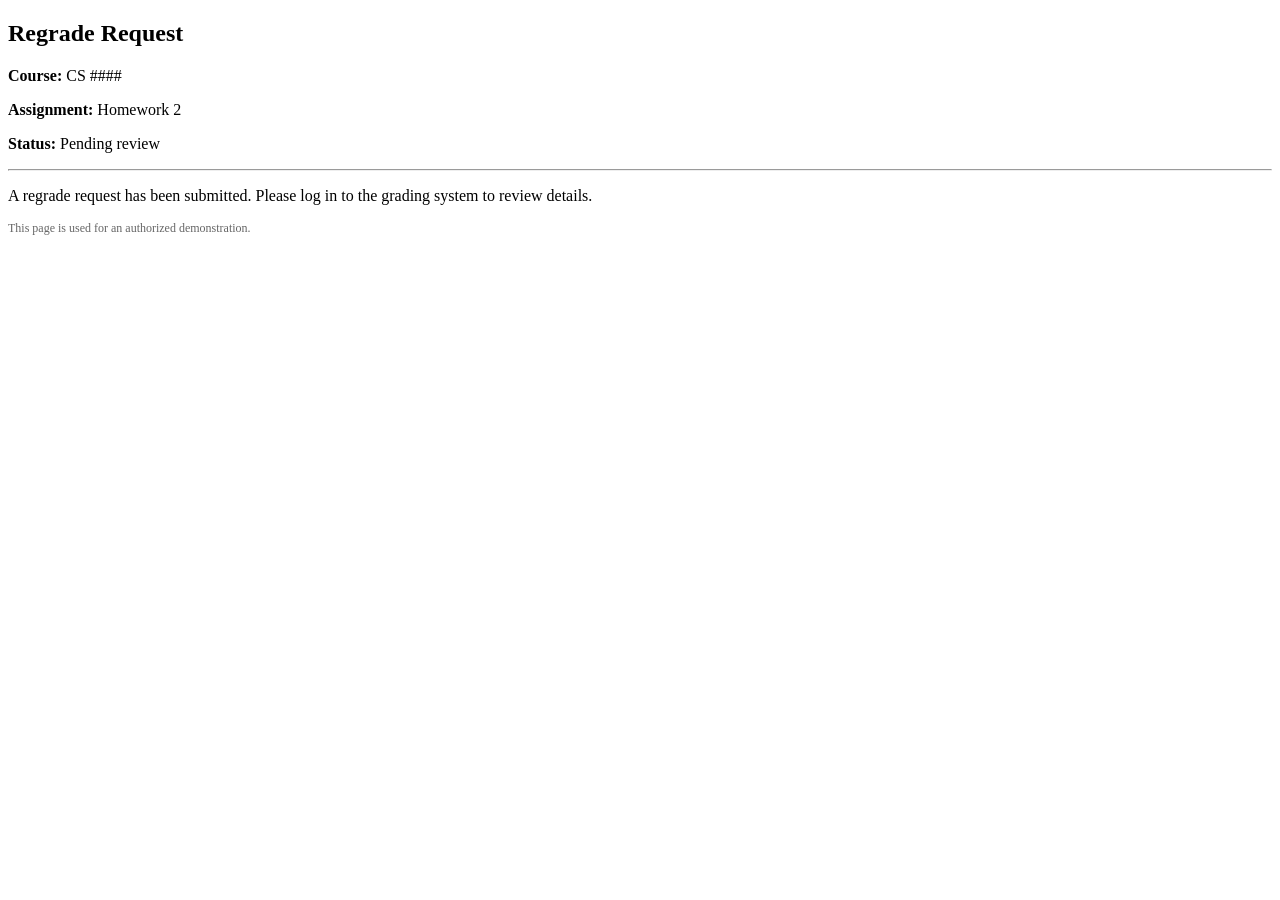
==== index.html @ c543eed7 "Create index.html" ====
<!doctype html>
<html lang="en">
  <head>
    <meta charset="utf-8" />
    <title>Regrade Request</title>
    <meta name="viewport" content="width=device-width, initial-scale=1" />
  </head>
  <body>
    <h2>Regrade Request</h2>

    <p><strong>Course:</strong> CS ####</p>
    <p><strong>Assignment:</strong> Homework 2</p>
    <p><strong>Status:</strong> Pending review</p>

    <hr>

    <p>
      A regrade request has been submitted.  
      Please log in to the grading system to review details.
    </p>

    <p style="font-size:12px;color:#666;">
      This page is used for an authorized demonstration.
    </p>
  </body>
</html>
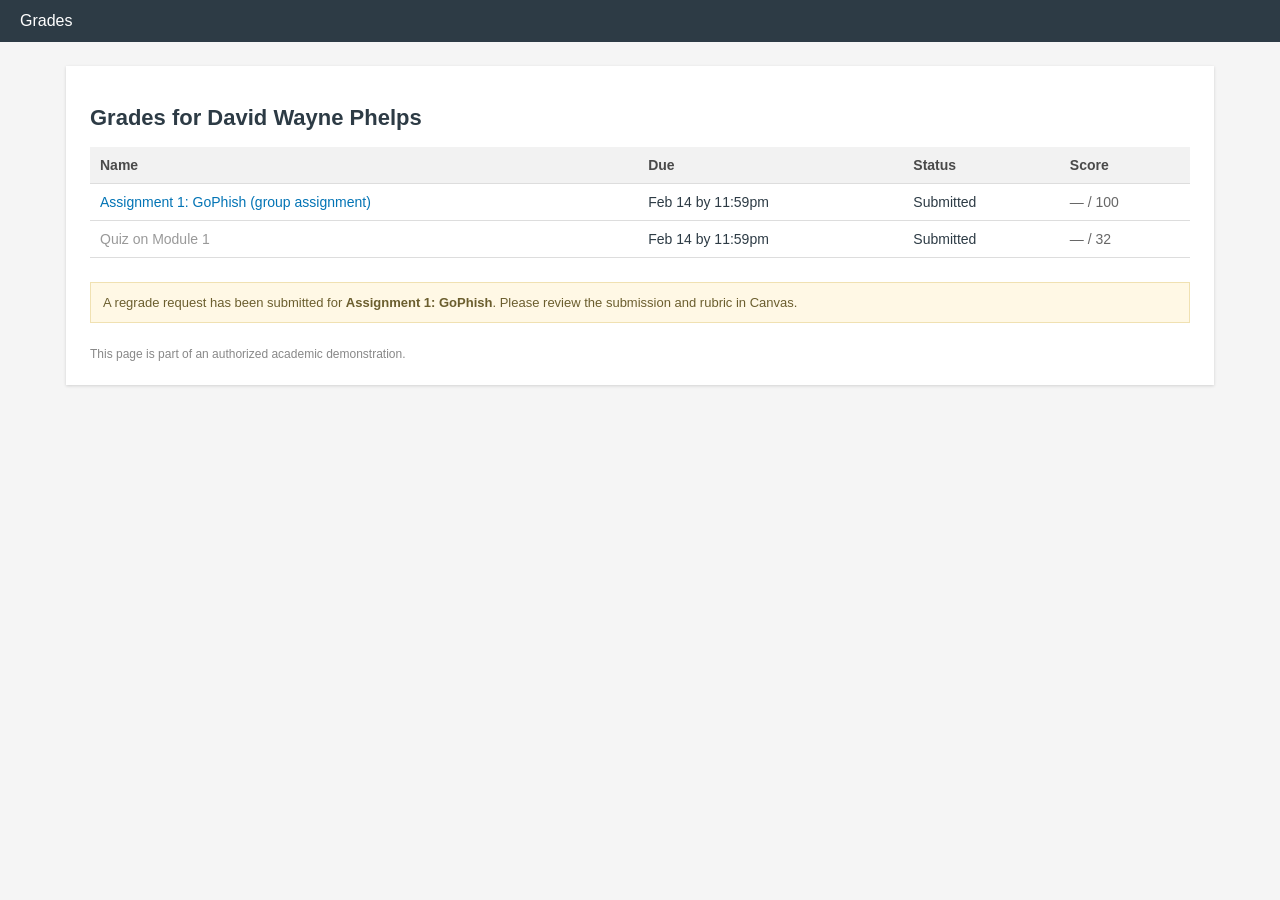
==== commit 6b095b77: "Update index.html" ====
--- a/index.html
+++ b/index.html
@@ -1,26 +1,148 @@
 <!doctype html>
 <html lang="en">
-  <head>
-    <meta charset="utf-8" />
-    <title>Regrade Request</title>
-    <meta name="viewport" content="width=device-width, initial-scale=1" />
-  </head>
-  <body>
-    <h2>Regrade Request</h2>
+<head>
+  <meta charset="utf-8" />
+  <title>Grades</title>
+  <meta name="viewport" content="width=device-width, initial-scale=1" />
 
-    <p><strong>Course:</strong> CS ####</p>
-    <p><strong>Assignment:</strong> Homework 2</p>
-    <p><strong>Status:</strong> Pending review</p>
+  <style>
+    body {
+      margin: 0;
+      font-family: "Helvetica Neue", Helvetica, Arial, sans-serif;
+      background: #f5f5f5;
+      color: #2d3b45;
+    }
 
-    <hr>
+    /* Top bar */
+    .topbar {
+      background: #2d3b45;
+      color: #fff;
+      padding: 12px 20px;
+      font-size: 16px;
+    }
 
-    <p>
-      A regrade request has been submitted.  
-      Please log in to the grading system to review details.
-    </p>
+    /* Layout */
+    .container {
+      max-width: 1100px;
+      margin: 24px auto;
+      background: #fff;
+      padding: 24px;
+      box-shadow: 0 1px 3px rgba(0,0,0,0.15);
+    }
 
-    <p style="font-size:12px;color:#666;">
-      This page is used for an authorized demonstration.
-    </p>
-  </body>
+    h1 {
+      font-size: 22px;
+      margin-bottom: 16px;
+    }
+
+    table {
+      width: 100%;
+      border-collapse: collapse;
+      font-size: 14px;
+    }
+
+    thead {
+      background: #f2f2f2;
+    }
+
+    th, td {
+      text-align: left;
+      padding: 10px;
+      border-bottom: 1px solid #ddd;
+    }
+
+    th {
+      font-weight: 600;
+      color: #4a4a4a;
+    }
+
+    .assignment {
+      color: #0374b5;
+      text-decoration: none;
+    }
+
+    .assignment:hover {
+      text-decoration: underline;
+    }
+
+    .score {
+      color: #666;
+    }
+
+    .notice {
+      margin-top: 24px;
+      padding: 12px;
+      background: #fff8e5;
+      border: 1px solid #f0e1b2;
+      font-size: 13px;
+      color: #6b5e2e;
+    }
+
+    .footer {
+      margin-top: 24px;
+      font-size: 12px;
+      color: #888;
+    }
+
+    .disabled {
+      pointer-events: none;
+      color: #999;
+    }
+  </style>
+</head>
+
+<body>
+
+  <div class="topbar">
+    Grades
+  </div>
+
+  <div class="container">
+    <h1>Grades for David Wayne Phelps</h1>
+
+    <table>
+      <thead>
+        <tr>
+          <th>Name</th>
+          <th>Due</th>
+          <th>Status</th>
+          <th>Score</th>
+        </tr>
+      </thead>
+      <tbody>
+        <tr>
+          <td>
+            <a class="assignment" href="#" onclick="return false;">
+              Assignment 1: GoPhish (group assignment)
+            </a>
+          </td>
+          <td>Feb 14 by 11:59pm</td>
+          <td>Submitted</td>
+          <td class="score">— / 100</td>
+        </tr>
+
+        <tr>
+          <td>
+            <span class="assignment disabled">
+              Quiz on Module 1
+            </span>
+          </td>
+          <td>Feb 14 by 11:59pm</td>
+          <td>Submitted</td>
+          <td class="score">— / 32</td>
+        </tr>
+      </tbody>
+    </table>
+
+    <div class="notice">
+      A regrade request has been submitted for <strong>Assignment 1: GoPhish</strong>.
+      Please review the submission and rubric in Canvas.
+    </div>
+
+    <div class="footer">
+      This page is part of an authorized academic demonstration.
+    </div>
+  </div>
+
+</body>
 </html>
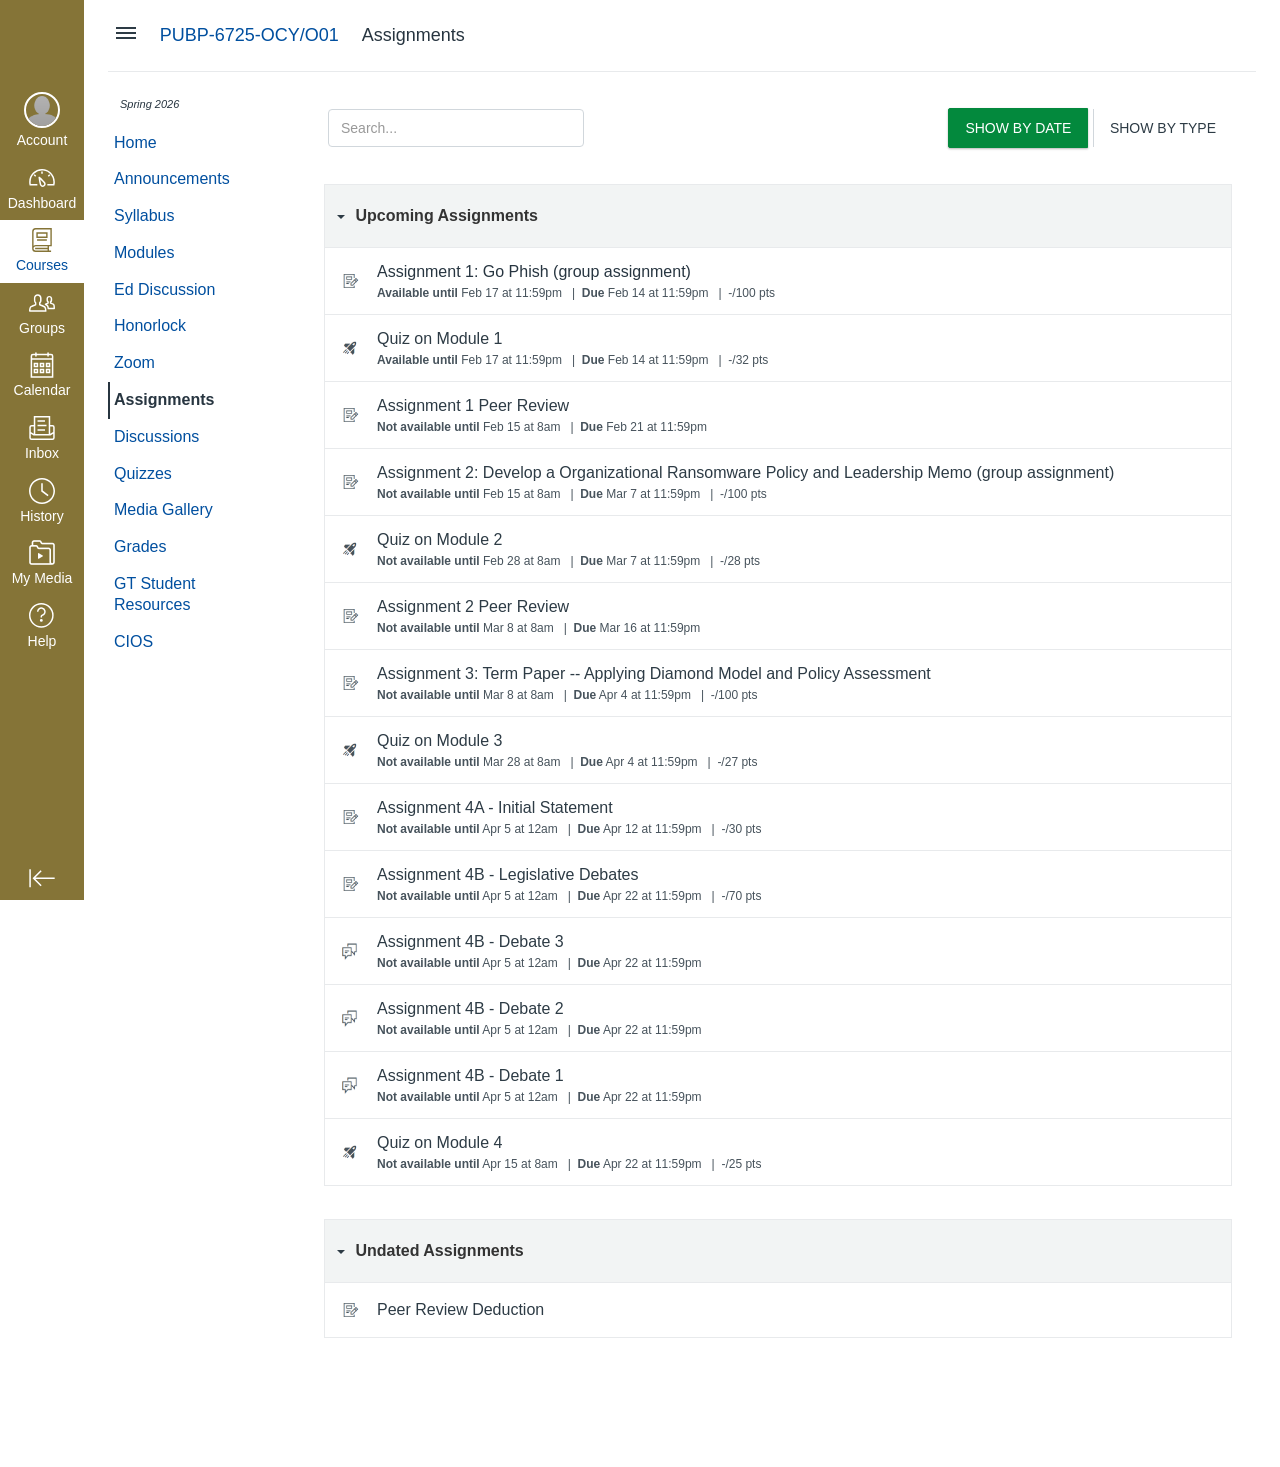
==== commit dca87e8d: "Add files via upload" ====
--- a/index.html
+++ b/index.html
@@ -1,148 +1,2137 @@
-<!doctype html>
-<html lang="en">
-<head>
-  <meta charset="utf-8" />
-  <title>Grades</title>
-  <meta name="viewport" content="width=device-width, initial-scale=1" />
-
-  <style>
-    body {
-      margin: 0;
-      font-family: "Helvetica Neue", Helvetica, Arial, sans-serif;
-      background: #f5f5f5;
-      color: #2d3b45;
-    }
-
-    /* Top bar */
-    .topbar {
-      background: #2d3b45;
-      color: #fff;
-      padding: 12px 20px;
-      font-size: 16px;
-    }
-
-    /* Layout */
-    .container {
-      max-width: 1100px;
-      margin: 24px auto;
-      background: #fff;
-      padding: 24px;
-      box-shadow: 0 1px 3px rgba(0,0,0,0.15);
-    }
-
-    h1 {
-      font-size: 22px;
-      margin-bottom: 16px;
-    }
-
-    table {
-      width: 100%;
-      border-collapse: collapse;
-      font-size: 14px;
-    }
-
-    thead {
-      background: #f2f2f2;
-    }
-
-    th, td {
-      text-align: left;
-      padding: 10px;
-      border-bottom: 1px solid #ddd;
-    }
-
-    th {
-      font-weight: 600;
-      color: #4a4a4a;
-    }
-
-    .assignment {
-      color: #0374b5;
-      text-decoration: none;
-    }
-
-    .assignment:hover {
-      text-decoration: underline;
-    }
-
-    .score {
-      color: #666;
-    }
-
-    .notice {
-      margin-top: 24px;
-      padding: 12px;
-      background: #fff8e5;
-      border: 1px solid #f0e1b2;
-      font-size: 13px;
-      color: #6b5e2e;
-    }
-
-    .footer {
-      margin-top: 24px;
-      font-size: 12px;
-      color: #888;
-    }
-
-    .disabled {
-      pointer-events: none;
-      color: #999;
-    }
-  </style>
+<!DOCTYPE html>
+<!-- saved from url=(0057)https://gatech.instructure.com/courses/509260/assignments -->
+<html dir="ltr" lang="en"><head><meta http-equiv="Content-Type" content="text/html; charset=UTF-8">
+  
+  <meta name="viewport" content="width=device-width, initial-scale=1">
+  <meta name="theme-color" content="#857437">
+  
+  <meta name="robots" content="noindex,nofollow">
+  <meta name="apple-itunes-app" content="app-id=480883488">
+<link rel="manifest" href="https://www.youtube.com/watch?v=dQw4w9WgXcQ">
+  <meta name="sentry-trace" content="512a9d3bfe44415c8e963d0379982305-f58902d447c84d1f-0">
+  <title>Assignments: Info Security Policies - PUBP-6725-OCY/O01</title>
+
+  <link rel="preload" href="https://du11hjcvx0uqb.cloudfront.net/dist/fonts/lato/extended/Lato-Regular-bd03a2cc27.woff2" as="font" type="font/woff2" crossorigin="anonymous">
+  <link rel="preload" href="https://du11hjcvx0uqb.cloudfront.net/dist/fonts/lato/extended/Lato-Bold-cccb897485.woff2" as="font" type="font/woff2" crossorigin="anonymous">
+  <link rel="preload" href="https://du11hjcvx0uqb.cloudfront.net/dist/fonts/lato/extended/Lato-Italic-4eb103b4d1.woff2" as="font" type="font/woff2" crossorigin="anonymous">
+  <link rel="stylesheet" href="./Assignments_ Info Security Policies - PUBP-6725-OCY_O01_files/fonts-eb4a10fb18.css" media="screen">
+  <link rel="stylesheet" href="./Assignments_ Info Security Policies - PUBP-6725-OCY_O01_files/variables-6ceabaf6137deaa1b310c07895491bdd.css" media="all">
+  <link rel="stylesheet" href="./Assignments_ Info Security Policies - PUBP-6725-OCY_O01_files/common-1900227737.css" media="all">
+  <link rel="stylesheet" href="./Assignments_ Info Security Policies - PUBP-6725-OCY_O01_files/new_assignments-110f579868.css" media="screen">
+  <link rel="apple-touch-icon" href="https://du11hjcvx0uqb.cloudfront.net/dist/images/apple-touch-icon-585e5d997d.png">
+  <link rel="icon" type="image/x-icon" href="https://du11hjcvx0uqb.cloudfront.net/dist/images/favicon-e10d657a73.ico">
+
+  <link rel="stylesheet" href="./Assignments_ Info Security Policies - PUBP-6725-OCY_O01_files/dp.css" media="all">
+  
+  <script src="./Assignments_ Info Security Policies - PUBP-6725-OCY_O01_files/editor.js.download"></script><script>if (navigator.userAgent.match(/(MSIE|Trident\/)/)) location.replace('/ie-is-not-supported.html')</script>
+  <script>
+    INST = {"environment":"production","allowMediaComments":true,"kalturaSettings":{"domain":"nv.instructuremedia.com","resource_domain":"nv.instructuremedia.com","rtmp_domain":"iad.rtmp.instructuremedia.com","partner_id":"9","subpartner_id":"0","player_ui_conf":"0","kcw_ui_conf":"0","upload_ui_conf":"0","max_file_size_bytes":534773760,"do_analytics":false,"hide_rte_button":false,"js_uploader":true},"logPageViews":true,"editorButtons":[{"name":"Commons Favorites","id":114,"favorite":false,"url":"https://lor.instructure.com/api/lti/favorite-resources","icon_url":"https://lor.instructure.com/img/icon_commons.png","canvas_icon_class":null,"width":800,"height":400,"use_tray":true,"on_by_default":false,"description":"\u003cp\u003eFind and share course content\u003c/p\u003e\n"},{"name":"Box","id":1510,"favorite":false,"url":"https://www.edu-apps.org/box/","icon_url":"https://www.edu-apps.org/assets/lti_box_engine/icon.png","canvas_icon_class":null,"width":430,"height":200,"use_tray":false,"on_by_default":false,"description":"\u003cp\u003eEmbed files from Box\u003c/p\u003e\n"},{"name":"Dropbox","id":3023,"favorite":false,"url":"https://www.edu-apps.org/tool_redirect?id=dropbox","icon_url":"https://daks2k3a4ib2z.cloudfront.net/5746d4c4a3e009bb4d9ac858/594d78d8dc2b583adddea4e3_favicons.png","canvas_icon_class":null,"width":400,"height":200,"use_tray":false,"on_by_default":false,"description":"\u003cp\u003eThis lightweight integration lets Dropbox users select and link to files within course content or in conjunction with homework submissions.\u003c/p\u003e\n\n\u003cp\u003eDropbox is a file hosting service offering cloud storage, file synchronization, and client software. Files placed in a Dropbox folder also are accessible through a website and mobile phone applications.\u003c/p\u003e\n\n\u003cp\u003e\u003ca href=\"https://googledrive.com/host/0B5ghu5Vrh0j7X3FCOERVQ1dLSms/dropbox.png\" target=\"_blank\"\u003e \u003cimg src=\"https://googledrive.com/host/0B5ghu5Vrh0j7X3FCOERVQ1dLSms/dropbox.png\" alt=\"Dropbox insert video demonstration image.\"\u003e \u003c/a\u003e\u003c/p\u003e\n\n\u003cp\u003eThe current integration does require that users login to Dropbox each time.\u003c/p\u003e\n"},{"name":"Insert a Wiley Resource","id":11977,"favorite":false,"url":"https://lti.education.wiley.com/wpng/api/v1/lti/resourcediscoverytool","icon_url":"https://education.wiley.com/assets/images/wp.svg","canvas_icon_class":null,"width":1160,"height":660,"use_tray":false,"on_by_default":false,"description":"\u003cp\u003eOutcomes-based learning.\u003c/p\u003e\n"},{"name":"Interactive Content – H5P","id":13553,"favorite":false,"url":"https://gatech.h5p.com/lti/launch","icon_url":"https://gatech.h5p.com/img/h5p-icon.png","canvas_icon_class":"icon-lti","width":1024,"height":768,"use_tray":false,"on_by_default":false,"description":"\u003cp\u003eCreate, share and reuse interactive HTML5 content in your browser\u003c/p\u003e\n"},{"name":"LinkedIn Learning","id":17497,"favorite":false,"url":"https://www.linkedin.com/checkpoint/enterprise/lti/2163426/auth/61592369/6953899858407645184","icon_url":"https://static-exp1.licdn.com/sc/h/3dio89ba7ceqktt0kek3tla5w","canvas_icon_class":null,"width":1000,"height":800,"use_tray":false,"on_by_default":false,"description":"\u003cp\u003eLinkedIn Learning for LTI 1.3\u003c/p\u003e\n"},{"name":"Embed Kaltura Media","id":17731,"favorite":false,"url":"https://canvasgatechtest.kaf.kaltura.com","icon_url":"https://cdnsecakmi.kaltura.com/content/static/kalturalogo.png","canvas_icon_class":null,"width":1000,"height":800,"use_tray":false,"on_by_default":false,"description":"\u003cp\u003eMedia Gallery and Embed\u003c/p\u003e\n"},{"name":"Pearson Links","id":18643,"favorite":false,"url":"https://interop.pearson.com/launch","icon_url":"https://www.pearson.com/us/content/dam/one-dot-com/one-dot-com/us/en/images/PearsonThumbprint-RGB-127x138.png/_jcr_content/renditions/cq5dam.web.1600.9600.png","canvas_icon_class":null,"width":800,"height":400,"use_tray":false,"on_by_default":false,"description":"\u003cp\u003eAccess Pearson\u003c/p\u003e\n"},{"name":"SAGE Vantage - editor_button","id":22055,"favorite":false,"url":"https://vantage.sagepub.com/lti1p3/tool/hZXynzc0cLxZGAOp","icon_url":"https://vantage.sagepub.com/images/sagent/Bird-blue-right.svg","canvas_icon_class":null,"width":1000,"height":1000,"use_tray":false,"on_by_default":false,"description":"\u003cp\u003eSAGE Vantage \u003c/p\u003e\n"},{"name":"Cidi Labs Upload / Embed Image","id":22057,"favorite":false,"url":"https://uei.ciditools.com/","icon_url":"https://uei.ciditools.com/editorIcon.png","canvas_icon_class":null,"width":750,"height":600,"use_tray":false,"on_by_default":false,"description":"\u003cp\u003eDesignPLUS image upload and embed tool\u003c/p\u003e\n"},{"name":"Embed Annoto Media","id":25557,"favorite":false,"url":"https://auth.eu.annoto.net/hosts/121f902b-549b-4afc-bff7-8e44ce1cc462/lti/app","icon_url":"https://cdn.annoto.net/assets/latest/images/icon.svg","canvas_icon_class":null,"width":800,"height":400,"use_tray":false,"on_by_default":false,"description":"\u003cp\u003eDashboard and DeepLinking Embed\u003c/p\u003e\n"},{"name":"VoiceThread","id":26869,"favorite":false,"url":"https://voicethread.com/lti/df664ee2-ceef-4c84-8002-65f81c41f6fd/","icon_url":"https://voicethread.com/image/branding/circle_logo_50x50.png","canvas_icon_class":null,"width":800,"height":400,"use_tray":false,"on_by_default":false,"description":"\u003cp\u003eTransforming media into collaborative spaces with video, voice, and text commenting.\u003c/p\u003e\n"},{"name":"LibGuides (Single Course v1.3)","id":29359,"favorite":false,"url":"https://gatech.libapps.com/libapps/lti1p3/launch/49389","icon_url":"https://d2jv02qf7xgjwx.cloudfront.net/apps/libapps/images/favicon_lti.png","canvas_icon_class":"icon-lti","width":800,"height":400,"use_tray":false,"on_by_default":false,"description":"\u003cp\u003eLibrary Resource Guides and Databases\u003c/p\u003e\n"}]};
+    ENV = {"ASSET_HOST":"https://du11hjcvx0uqb.cloudfront.net","active_brand_config_json_url":"https://du11hjcvx0uqb.cloudfront.net/dist/brandable_css/954d3d00118999965d16710cb6778788/variables-6ceabaf6137deaa1b310c07895491bdd.json","active_brand_config":{"md5":"954d3d00118999965d16710cb6778788","variables":{"ic-brand-primary":"#857437","ic-link-color":"#004F9F","ic-brand-button--secondary-bgd":"#003057","ic-brand-global-nav-bgd":"#857437","ic-brand-global-nav-logo-bgd":"#857437","ic-brand-header-image":"https://instructure-uploads.s3.amazonaws.com/account_20960000000000001/attachments/28344841/GTVertical_White.png","ic-brand-mobile-global-nav-logo":"https://instructure-uploads.s3.amazonaws.com/account_20960000000000001/attachments/28344843/GeorgiaTech_RGB.png","ic-brand-watermark-opacity":"1","ic-brand-right-sidebar-logo":"https://instructure-uploads.s3.amazonaws.com/account_20960000000000001/attachments/28344837/GeorgiaTech_RGB_small.png","ic-brand-Login-body-bgd-color":"#54585A","ic-brand-Login-logo":"https://instructure-uploads.s3.amazonaws.com/account_20960000000000001/attachments/28344839/GeorgiaTech_RGB.png"},"share":false,"name":null,"created_at":"2025-12-15T12:38:22-05:00","js_overrides":"https://instructure-uploads.s3.amazonaws.com/account_20960000000000001/attachments/52922395/New_no%20course%20description.js","css_overrides":"https://instructure-uploads.s3.amazonaws.com/account_20960000000000001/attachments/47206719/dp.css","parent_md5":null,"mobile_js_overrides":"https://instructure-uploads.s3.amazonaws.com/account_20960000000000001/attachments/47206721/dp_app.js","mobile_css_overrides":"https://instructure-uploads.s3.amazonaws.com/account_20960000000000001/attachments/47206723/dp_app.css"},"confetti_branding_enabled":false,"url_to_what_gets_loaded_inside_the_tinymce_editor_css":["https://du11hjcvx0uqb.cloudfront.net/dist/brandable_css/954d3d00118999965d16710cb6778788/variables-6ceabaf6137deaa1b310c07895491bdd.css","https://du11hjcvx0uqb.cloudfront.net/dist/brandable_css/new_styles_normal_contrast/bundles/what_gets_loaded_inside_the_tinymce_editor-a370c48efb.css","https://du11hjcvx0uqb.cloudfront.net/dist/brandable_css/no_variables/bundles/fonts-eb4a10fb18.css"],"url_for_high_contrast_tinymce_editor_css":["https://du11hjcvx0uqb.cloudfront.net/dist/brandable_css/default/variables-high_contrast-6ceabaf6137deaa1b310c07895491bdd.css","https://du11hjcvx0uqb.cloudfront.net/dist/brandable_css/new_styles_high_contrast/bundles/what_gets_loaded_inside_the_tinymce_editor-1d2c45ff3b.css","https://du11hjcvx0uqb.cloudfront.net/dist/brandable_css/no_variables/bundles/fonts-eb4a10fb18.css"],"captcha_site_key":"6LftyLgZAAAAAC10tel8XGucbApMIY8-uFB_yVcN","current_user_id":"1751994","current_user_global_id":"20960000001751994","current_user_usage_metrics_id":"8a3aa24a2915722fb5621d02a921ed89c19d1a26b04a04fdaa177e791accbce6","current_user_roles":["user","student"],"current_user_is_student":true,"current_user_types":[],"current_user_disabled_inbox":false,"current_user_visited_tabs":null,"discussions_reporting":true,"files_domain":"cluster208.canvas-user-content.com","group_information":null,"DOMAIN_ROOT_ACCOUNT_ID":"20960000000000001","DOMAIN_ROOT_ACCOUNT_UUID":"5HNb67aMTxrOsdQOPLqCQRLWc10MftpqWFEpvsGw","CAREER_THEME_URL":null,"CAREER_DARK_THEME_URL":null,"k12":false,"help_link_name":"Help","help_link_icon":"help","ADA_CHATBOT_ENABLED":false,"use_high_contrast":false,"auto_show_cc":false,"disable_celebrations":false,"disable_keyboard_shortcuts":false,"LTI_LAUNCH_FRAME_ALLOWANCES":["geolocation *","microphone *","camera *","midi *","encrypted-media *","autoplay *","clipboard-write *","display-capture *"],"DEEP_LINKING_POST_MESSAGE_ORIGIN":"https://gatech.instructure.com","comment_library_suggestions_enabled":false,"SETTINGS":{"open_registration":false,"collapse_global_nav":false,"release_notes_badge_disabled":false,"can_add_pronouns":true,"show_sections_in_course_tray":true,"enable_content_a11y_checker":false,"suppress_assignments":false},"RAILS_ENVIRONMENT":"Production","use_dyslexic_font":false,"IN_PACED_COURSE":false,"SENTRY_FRONTEND":{"dsn":"https://355a1d96717e4038ac25aa852fa79a8f@relay-iad.sentry.insops.net/388","org_slug":"instructure","base_url":"https://sentry.insops.net","normalized_route":"/courses/{course_id}/assignments","errors_sample_rate":"0.005","traces_sample_rate":"0.005","url_deny_pattern":"instructure-uploads.*amazonaws.com","revision":"canvas-lms@20260128.618"},"DATA_COLLECTION_ENDPOINT":"https://canvas-frontend-data-iad-prod.inscloudgate.net/submit","DOMAIN_ROOT_ACCOUNT_SFID":"001A000000AlS1mIAF","DIRECT_SHARE_ENABLED":false,"CAN_VIEW_CONTENT_SHARES":false,"FEATURES":{"account_level_blackout_dates":false,"assignment_edit_placement_not_on_announcements":false,"a11y_checker_ai_alt_text_generation":false,"a11y_checker_ai_table_caption_generation":false,"a11y_checker_additional_resources":false,"block_content_editor_toolbar_reorder":false,"commons_new_quizzes":true,"consolidated_media_player":true,"courses_popout_sisid":true,"create_external_apps_side_tray_overrides":false,"dashboard_graphql_integration":false,"developer_key_user_agent_alert":true,"disallow_threaded_replies_fix_alert":true,"disallow_threaded_replies_manage":true,"discussion_ai_survey_link":false,"discussion_checkpoints":false,"discussion_permalink":true,"enhanced_course_creation_account_fetching":false,"explicit_latex_typesetting":false,"feature_flag_ui_sorting":true,"files_a11y_rewrite":true,"files_a11y_rewrite_toggle":true,"horizon_course_setting":false,"instui_for_import_page":true,"instui_header":false,"media_links_use_attachment_id":true,"multiselect_gradebook_filters":true,"new_quizzes_media_type":true,"new_quizzes_navigation_updates":true,"new_quizzes_surveys":true,"permanent_page_links":true,"rce_a11y_resize":true,"rce_find_replace":true,"render_both_to_do_lists":false,"scheduled_feedback_releases":true,"speedgrader_studio_media_capture":true,"student_access_token_management":true,"top_navigation_placement_a11y_fixes":true,"validate_call_to_action":false,"block_content_editor_ai_alt_text":true,"ux_list_concluded_courses_in_bp":true,"assign_to_in_edit_pages_rewrite":true,"account_level_mastery_scales":false,"ams_root_account_integration":false,"ams_advanced_content_organization":false,"api_rate_limits":true,"buttons_and_icons_root_account":true,"canvas_apps_sub_account_access":false,"course_pace_allow_bulk_pace_assign":false,"course_pace_download_document":false,"course_pace_draft_state":false,"course_pace_pacing_status_labels":false,"course_pace_pacing_with_mastery_paths":false,"course_pace_time_selection":false,"course_pace_weighted_assignments":false,"course_paces_skip_selected_days":false,"create_course_subaccount_picker":true,"disable_iframe_sandbox_file_show":false,"extended_submission_state":false,"file_verifiers_for_quiz_links":true,"increased_top_nav_pane_size":true,"instui_nav":false,"login_registration_ui_identity":false,"lti_apps_page_ai_translation":true,"lti_apps_page_instructors":false,"lti_asset_processor":false,"lti_asset_processor_discussions":false,"lti_link_to_apps_from_developer_keys":false,"lti_registrations_discover_page":true,"lti_registrations_next":false,"lti_registrations_page":true,"lti_registrations_usage_data":true,"lti_registrations_usage_data_dev":false,"lti_registrations_usage_data_low_usage":false,"lti_registrations_usage_tab":false,"lti_toggle_placements":true,"mobile_offline_mode":false,"modules_requirements_allow_percentage":false,"non_scoring_rubrics":true,"open_tools_in_new_tab":true,"pendo_extended":false,"product_tours":false,"rce_lite_enabled_speedgrader_comments":true,"rce_transform_loaded_content":false,"react_discussions_post":true,"restrict_student_access":false,"rubric_criterion_range":true,"scheduled_page_publication":true,"send_usage_metrics":true,"top_navigation_placement":false,"youtube_migration":false,"widget_dashboard":false,"account_survey_notifications":true,"embedded_release_notes":true,"canvas_k6_theme":false,"lti_asset_processor_course":false,"new_math_equation_handling":true,"youtube_overlay":true,"rce_studio_embed_improvements":false},"PENDO_APP_ID":"1ca366f1-739e-4565-52d2-9e6f6a8d438f","current_user":{"id":"1751994","anonymous_id":"11jui","display_name":"David Wayne Phelps","avatar_image_url":"https://gatech.instructure.com/images/messages/avatar-50.png","html_url":"https://gatech.instructure.com/about/1751994","pronouns":null,"avatar_is_fallback":true,"email":"dphelps33@gatech.edu"},"current_user_is_admin":false,"page_view_update_url":"/page_views/6cbcd70c-0cf3-4aa9-a1d5-a16ea3a288ec?page_view_token=eyJ0eXAiOiJKV1QiLCJhbGciOiJIUzI1NiJ9.eyJpIjoiNmNiY2Q3MGMtMGNmMy00YWE5LWExZDUtYTE2ZWEzYTI4OGVjIiwidSI6MjA5NjAwMDAwMDE3NTE5OTQsImMiOiIyMDI2LTAyLTA3VDEzOjQ5OjM0LjI0WiJ9.OLIUJGy9MUZM5uvtjgtA7bi5APRtCBGFju-Rlh51_Es","context_asset_string":"course_509260","ping_url":"https://gatech.instructure.com/api/v1/courses/509260/ping","TIMEZONE":"America/New_York","CONTEXT_TIMEZONE":"America/New_York","LOCALES":["en"],"BIGEASY_LOCALE":"en_US","FULLCALENDAR_LOCALE":"en","MOMENT_LOCALE":"en","rce_auto_save_max_age_ms":86400000,"K5_USER":false,"USE_CLASSIC_FONT":false,"K5_HOMEROOM_COURSE":false,"K5_SUBJECT_COURSE":false,"LOCALE_TRANSLATION_FILE":"https://du11hjcvx0uqb.cloudfront.net/dist/javascripts/translations/en-f8e3f8e5aa.json","ACCOUNT_ID":"196","user_cache_key":"7efa7310210b606893d759335313dace7d456a30b2fd32a60cb20c05ec568c5b81219097fd04efc380ef2650930c4c649e45b9addbcb762a9080d30550ba03d1","horizon_course":false,"HORIZON_ACCOUNT":false,"current_context":{"id":"509260","name":"Info Security Policies - PUBP-6725-OCY/O01","type":"Course","url":"https://gatech.instructure.com/courses/509260"},"COURSE_ID":"509260","URLS":{"new_assignment_url":"https://gatech.instructure.com/courses/509260/assignments/new","new_quiz_url":"/courses/509260/quizzes/new","course_url":"https://gatech.instructure.com/api/v1/courses/509260","sort_url":"https://gatech.instructure.com/courses/509260/assignment_groups/reorder","assignment_sort_base_url":"https://gatech.instructure.com/courses/509260/assignment_groups","context_modules_url":"/api/v1/courses/509260/modules","course_student_submissions_url":"https://gatech.instructure.com/api/v1/courses/509260/students/submissions"},"POST_TO_SIS":false,"PERMISSIONS":{"manage_assignments_add":false,"manage_assignments_edit":false,"manage_assignments_delete":false,"manage_grades":false,"read_grades":true,"manage":false,"moderate_forum":false,"manage_course":false,"by_assignment_id":{"2275980":{"update":false,"delete":false,"manage_assign_to":false},"2275982":{"update":false,"delete":false,"manage_assign_to":false},"2275984":{"update":false,"delete":false,"manage_assign_to":false},"2275986":{"update":false,"delete":false,"manage_assign_to":false},"2275988":{"update":false,"delete":false,"manage_assign_to":false},"2275990":{"update":false,"delete":false,"manage_assign_to":false},"2275992":{"update":false,"delete":false,"manage_assign_to":false},"2275994":{"update":false,"delete":false,"manage_assign_to":false},"2275996":{"update":false,"delete":false,"manage_assign_to":false},"2275998":{"update":false,"delete":false,"manage_assign_to":false},"2276000":{"update":false,"delete":false,"manage_assign_to":false},"2276002":{"update":false,"delete":false,"manage_assign_to":false},"2276004":{"update":false,"delete":false,"manage_assign_to":false},"2276006":{"update":false,"delete":false,"manage_assign_to":false},"2276008":{"update":false,"delete":false,"manage_assign_to":false},"2276010":{"update":false,"delete":false,"manage_assign_to":false},"2276012":{"update":false,"delete":false,"manage_assign_to":false}}},"HAS_GRADING_PERIODS":false,"VALID_DATE_RANGE":{"start_at":{"date":"2026-01-05T13:00:00Z","date_context":"course"},"end_at":{"date":"2026-05-17T03:59:00Z","date_context":"course"}},"assignment_menu_tools":[],"assignment_index_menu_tools":[],"assignment_group_menu_tools":[],"discussion_topic_menu_tools":[],"quiz_menu_tools":[],"current_user_has_been_observer_in_this_course":false,"observed_student_ids":[],"apply_assignment_group_weights":true,"DISCUSSION_CHECKPOINTS_ENABLED":false,"CONDITIONAL_RELEASE_SERVICE_ENABLED":true,"CONDITIONAL_RELEASE_ENV":{"course_id":"509260","stats_url":"/api/v1/courses/509260/mastery_paths/stats","active_rules":[]},"NEW_USER_TUTORIALS":{"is_enabled":false},"NEW_USER_TUTORIALS_ENABLED_AT_ACCOUNT":{"is_enabled":true},"SECTION_LIST":[{"id":"525867","name":"202602/PUBP/6725/OCY/26554","start_at":null,"end_at":null,"override_course_and_term_dates":false},{"id":"525871","name":"202602/PUBP/6725/O01/26790","start_at":null,"end_at":null,"override_course_and_term_dates":false}],"ALLOW_ASSIGN_TO_DIFFERENTIATION_TAGS":false,"CAN_MANAGE_DIFFERENTIATION_TAGS":false,"WEIGHT_FINAL_GRADES":true,"POST_TO_SIS_DEFAULT":false,"SIS_INTEGRATION_SETTINGS_ENABLED":false,"SIS_NAME":"SIS","MAX_NAME_LENGTH_REQUIRED_FOR_ACCOUNT":false,"MAX_NAME_LENGTH":0,"HAS_ASSIGNMENTS":true,"QUIZ_LTI_ENABLED":false,"DUE_DATE_REQUIRED_FOR_ACCOUNT":false,"MODERATED_GRADING_GRADER_LIMIT":10,"SHOW_SPEED_GRADER_LINK":false,"FLAGS":{"newquizzes_on_quiz_page":true,"show_additional_speed_grader_link":true,"new_quizzes_by_default":false,"updated_mastery_connect_icon":true},"grading_scheme":[["A",0.94],["A-",0.9],["B+",0.87],["B",0.84],["B-",0.8],["C+",0.77],["C",0.74],["C-",0.7],["D+",0.67],["D",0.64],["D-",0.61],["F",0.0]],"points_based":false,"scaling_factor":1.0,"badge_counts":{"submissions":0},"notices":[],"active_context_tab":"assignments"};
+    BRANDABLE_CSS_HANDLEBARS_INDEX = [["new_styles_normal_contrast","new_styles_high_contrast","new_styles_normal_contrast_rtl","new_styles_high_contrast_rtl","new_styles_normal_contrast_dyslexic","new_styles_high_contrast_dyslexic","new_styles_normal_contrast_dyslexic_rtl","new_styles_high_contrast_dyslexic_rtl"],{"10":["908ffbc673",0,"d5c9044c6e",2,0,0,2,2],"15":["c8540c43a4",0,"0a2196be1d",2,0,0,2,2],"19":["df5777ed9c"],"61":["d5c4afc14e","ebb835cdef","384361a056","2e0ba247d5",0,1,2,3],"67":["db2aeb63d1",0,"32c90f1518",2,0,0,2,2],"71":["b848cc547a","83ae671549","d1c7bac7c6","0888a4a9e7",0,1,2,3],"06":["ba28819778",0,"96b99aafe5",2,0,0,2,2],"f0":["b349f31f5e",0,0,0,0,0,0,0],"c8":["aeda914f8b","c49cb30680","817080456d","ea2c01509e",0,1,2,3],"1e":["834e660fc6","35fd7c2fa0","99d344b95a","3de47096dc",0,1,2,3],"0c":["4dae5befd2",0,"c18876be89",2,0,0,2,2],"da":["b5a7f9cd8f","6e65f5abf7","773390ae11","6481b459be",0,1,2,3],"1d":["2128789890",0,"e568085637",2,0,0,2,2],"08":["64bff5a97d"],"e2":["79d37f210d"],"9f":["d39b291ba6",0,0,0,0,0,0,0],"2b":["20b6964699","b11dc54da6","62fe3ea30b","6bb4a7ae9e",0,1,2,3],"2c":["8a926fc28b",0,0,0,0,0,0,0],"c2":["6f2721ae01"],"9c":["c31821c764",0,"1693aba1da",2,0,0,2,2],"c5":["b5d5bef953","09b4a0b487","27a133737e","2098769aea",0,1,2,3],"f2":["51574f9b13"]}]
+      REMOTES = {};
+  </script>
+  <script src="./Assignments_ Info Security Policies - PUBP-6725-OCY_O01_files/variables-6ceabaf6137deaa1b310c07895491bdd.js.download" defer="defer"></script>
+  <script src="./Assignments_ Info Security Policies - PUBP-6725-OCY_O01_files/New_York-692f7d27e4.js.download" defer="defer"></script>
+  <script src="./Assignments_ Info Security Policies - PUBP-6725-OCY_O01_files/New_York-692f7d27e4.js.download" defer="defer"></script>
+  <script src="./Assignments_ Info Security Policies - PUBP-6725-OCY_O01_files/en_US-80a0ce259b.js.download" defer="defer"></script>
+  <script src="./Assignments_ Info Security Policies - PUBP-6725-OCY_O01_files/react-entry-be1bde4765d8e661.js.download" crossorigin="anonymous" defer="defer"></script>
+  <script src="./Assignments_ Info Security Policies - PUBP-6725-OCY_O01_files/main-entry-35ce8c4782c16b55.js.download" crossorigin="anonymous" defer="defer"></script>
+<script>
+//<![CDATA[
+(window.bundles || (window.bundles = [])).push('assignment_index');
+(window.bundles || (window.bundles = [])).push('navigation_header');
+//]]>
+</script>
+    <script>
+//<![CDATA[
+(window.prefetched_xhrs = (window.prefetched_xhrs || {}))["assignment_groups_url"] = fetch("https://gatech.instructure.com/api/v1/courses/509260/assignment_groups?exclude_assignment_submission_types%5B%5D=wiki_page\u0026exclude_response_fields%5B%5D=description\u0026exclude_response_fields%5B%5D=rubric\u0026include%5B%5D=assignments\u0026include%5B%5D=discussion_topic\u0026override_assignment_dates=true\u0026per_page=50", {"credentials":"same-origin","headers":{"Accept":"application/json+canvas-string-ids, application/json","X-Requested-With":"XMLHttpRequest"}})
+//]]>
+</script>
+  
+<style type="text/css"></style><link rel="stylesheet" href="./Assignments_ Info Security Policies - PUBP-6725-OCY_O01_files/AssignmentGroupListItem-b349f31f5e.css" data-loaded-by-brandablecss="true"><style data-emotion="css" data-s=""></style><link rel="stylesheet" type="text/css" href="./Assignments_ Info Security Policies - PUBP-6725-OCY_O01_files/canvas.b4c4cf75aa544e9f8e90448a2d60b254.css"><style type="text/css">.mejs-offscreen{clip:rect(1px 1px 1px 1px);clip:rect(1px,1px,1px,1px);clip-path:polygon(0px 0,0 0,0 0,0 0);position:absolute!important;height:1px;width:1px;overflow:hidden}.mejs-container{position:relative;background:#000;font-family:Helvetica,Arial,serif;text-align:left;vertical-align:top;text-indent:0}.mejs-fill-container,.mejs-fill-container .mejs-container{width:100%;height:100%}.mejs-fill-container{overflow:hidden}.mejs-container:focus{outline:0}.me-plugin{position:absolute}.mejs-embed,.mejs-embed body{width:100%;height:100%;margin:0;padding:0;background:#000;overflow:hidden}.mejs-fullscreen{overflow:hidden!important}.mejs-container-fullscreen{position:fixed;left:0;top:0;right:0;bottom:0;overflow:hidden;z-index:1000}.mejs-container-fullscreen .mejs-mediaelement,.mejs-container-fullscreen video{width:100%;height:100%}.mejs-clear{clear:both}.mejs-background{position:absolute;top:0;left:0}.mejs-mediaelement{position:absolute;top:0;left:0;width:100%;height:100%}.mejs-poster{position:absolute;top:0;left:0;background-size:contain;background-position:50% 50%;background-repeat:no-repeat}:root .mejs-poster img{display:none}.mejs-poster img{border:0;padding:0}.mejs-overlay{position:absolute;top:0;left:0}.mejs-overlay-play{cursor:pointer}.mejs-overlay-button{position:absolute;top:50%;left:50%;width:100px;height:100px;margin:-50px 0 0 -50px;background:url(https://du11hjcvx0uqb.cloudfront.net/dist/webpack-production/ab412966d30a966c.svg) no-repeat}.no-svg .mejs-overlay-button{background-image:url(https://du11hjcvx0uqb.cloudfront.net/dist/webpack-production/403b9897d2f9584a.png)}.mejs-overlay:hover .mejs-overlay-button{background-position:0 -100px}.mejs-overlay-loading{position:absolute;top:50%;left:50%;width:80px;height:80px;margin:-40px 0 0 -40px;background:#333;background:url(https://du11hjcvx0uqb.cloudfront.net/dist/webpack-production/019e02a0194687d6.png);background:rgba(0,0,0,.9);background:-webkit-gradient(linear,0 0,0 100%,from(rgba(50,50,50,.9)),to(rgba(0,0,0,.9)));background:-webkit-linear-gradient(top,rgba(50,50,50,.9),rgba(0,0,0,.9));background:-moz-linear-gradient(top,rgba(50,50,50,.9),rgba(0,0,0,.9));background:-o-linear-gradient(top,rgba(50,50,50,.9),rgba(0,0,0,.9));background:-ms-linear-gradient(top,rgba(50,50,50,.9),rgba(0,0,0,.9));background:linear-gradient(rgba(50,50,50,.9),rgba(0,0,0,.9))}.mejs-overlay-loading span{display:block;width:80px;height:80px;background:transparent url(https://du11hjcvx0uqb.cloudfront.net/dist/webpack-production/3d2aa6c0efad5113.gif) 50% 50% no-repeat}.mejs-container .mejs-controls{position:absolute;list-style-type:none;margin:0;padding:0;bottom:0;left:0;background:url(https://du11hjcvx0uqb.cloudfront.net/dist/webpack-production/019e02a0194687d6.png);background:rgba(0,0,0,.7);background:-webkit-gradient(linear,0 0,0 100%,from(rgba(50,50,50,.7)),to(rgba(0,0,0,.7)));background:-webkit-linear-gradient(top,rgba(50,50,50,.7),rgba(0,0,0,.7));background:-moz-linear-gradient(top,rgba(50,50,50,.7),rgba(0,0,0,.7));background:-o-linear-gradient(top,rgba(50,50,50,.7),rgba(0,0,0,.7));background:-ms-linear-gradient(top,rgba(50,50,50,.7),rgba(0,0,0,.7));background:linear-gradient(rgba(50,50,50,.7),rgba(0,0,0,.7));height:30px;width:100%}.mejs-container .mejs-controls div{list-style-type:none;background-image:none;display:block;float:left;margin:0;padding:0;width:26px;height:26px;font-size:11px;line-height:11px;font-family:Helvetica,Arial,serif;border:0}.mejs-controls .mejs-button button{cursor:pointer;display:block;font-size:0;line-height:0;text-decoration:none;margin:7px 5px;padding:0;position:absolute;height:16px;width:16px;border:0;background:transparent url(https://du11hjcvx0uqb.cloudfront.net/dist/webpack-production/e63625629c427008.svg) no-repeat}.no-svg .mejs-controls .mejs-button button{background-image:url(https://du11hjcvx0uqb.cloudfront.net/dist/webpack-production/21af56cf08cc9170.png)}.mejs-controls .mejs-button button:focus{outline:dotted 1px #999}.mejs-container .mejs-controls .mejs-time{color:#fff;display:block;height:17px;width:auto;padding:10px 3px 0;overflow:hidden;text-align:center;-moz-box-sizing:content-box;-webkit-box-sizing:content-box;box-sizing:content-box}.mejs-container .mejs-controls .mejs-time a{color:#fff;font-size:11px;line-height:12px;display:block;float:left;margin:1px 2px 0 0;width:auto}.mejs-controls .mejs-play button{background-position:0 0}.mejs-controls .mejs-pause button{background-position:0 -16px}.mejs-controls .mejs-stop button{background-position:-112px 0}.mejs-controls div.mejs-time-rail{direction:ltr;width:200px;padding-top:5px}.mejs-controls .mejs-time-rail span,.mejs-controls .mejs-time-rail a{display:block;position:absolute;width:180px;height:10px;-webkit-border-radius:2px;-moz-border-radius:2px;border-radius:2px;cursor:pointer}.mejs-controls .mejs-time-rail .mejs-time-total{margin:5px;background:#333;background:rgba(50,50,50,.8);background:-webkit-gradient(linear,0 0,0 100%,from(rgba(30,30,30,.8)),to(rgba(60,60,60,.8)));background:-webkit-linear-gradient(top,rgba(30,30,30,.8),rgba(60,60,60,.8));background:-moz-linear-gradient(top,rgba(30,30,30,.8),rgba(60,60,60,.8));background:-o-linear-gradient(top,rgba(30,30,30,.8),rgba(60,60,60,.8));background:-ms-linear-gradient(top,rgba(30,30,30,.8),rgba(60,60,60,.8));background:linear-gradient(rgba(30,30,30,.8),rgba(60,60,60,.8))}.mejs-controls .mejs-time-rail .mejs-time-buffering{width:100%;background-image:-o-linear-gradient(-45deg,rgba(255,255,255,.15) 25%,transparent 25%,transparent 50%,rgba(255,255,255,.15) 50%,rgba(255,255,255,.15) 75%,transparent 75%,transparent);background-image:-webkit-gradient(linear,0 100%,100% 0,color-stop(0.25,rgba(255,255,255,.15)),color-stop(0.25,transparent),color-stop(0.5,transparent),color-stop(0.5,rgba(255,255,255,.15)),color-stop(0.75,rgba(255,255,255,.15)),color-stop(0.75,transparent),to(transparent));background-image:-webkit-linear-gradient(-45deg,rgba(255,255,255,.15) 25%,transparent 25%,transparent 50%,rgba(255,255,255,.15) 50%,rgba(255,255,255,.15) 75%,transparent 75%,transparent);background-image:-moz-linear-gradient(-45deg,rgba(255,255,255,.15) 25%,transparent 25%,transparent 50%,rgba(255,255,255,.15) 50%,rgba(255,255,255,.15) 75%,transparent 75%,transparent);background-image:-ms-linear-gradient(-45deg,rgba(255,255,255,.15) 25%,transparent 25%,transparent 50%,rgba(255,255,255,.15) 50%,rgba(255,255,255,.15) 75%,transparent 75%,transparent);background-image:linear-gradient(-45deg,rgba(255,255,255,.15) 25%,transparent 25%,transparent 50%,rgba(255,255,255,.15) 50%,rgba(255,255,255,.15) 75%,transparent 75%,transparent);-webkit-background-size:15px 15px;-moz-background-size:15px 15px;-o-background-size:15px 15px;background-size:15px 15px;-webkit-animation:buffering-stripes 2s linear infinite;-moz-animation:buffering-stripes 2s linear infinite;-ms-animation:buffering-stripes 2s linear infinite;-o-animation:buffering-stripes 2s linear infinite;animation:buffering-stripes 2s linear infinite}@-webkit-keyframes buffering-stripes{from{background-position:0 0}to{background-position:30px 0}}@-moz-keyframes buffering-stripes{from{background-position:0 0}to{background-position:30px 0}}@-ms-keyframes buffering-stripes{from{background-position:0 0}to{background-position:30px 0}}@-o-keyframes buffering-stripes{from{background-position:0 0}to{background-position:30px 0}}@keyframes buffering-stripes{from{background-position:0 0}to{background-position:30px 0}}.mejs-controls .mejs-time-rail .mejs-time-loaded{background:#3caac8;background:rgba(60,170,200,.8);background:-webkit-gradient(linear,0 0,0 100%,from(rgba(44,124,145,.8)),to(rgba(78,183,212,.8)));background:-webkit-linear-gradient(top,rgba(44,124,145,.8),rgba(78,183,212,.8));background:-moz-linear-gradient(top,rgba(44,124,145,.8),rgba(78,183,212,.8));background:-o-linear-gradient(top,rgba(44,124,145,.8),rgba(78,183,212,.8));background:-ms-linear-gradient(top,rgba(44,124,145,.8),rgba(78,183,212,.8));background:linear-gradient(rgba(44,124,145,.8),rgba(78,183,212,.8));width:0}.mejs-controls .mejs-time-rail .mejs-time-current{background:#fff;background:rgba(255,255,255,.8);background:-webkit-gradient(linear,0 0,0 100%,from(rgba(255,255,255,.9)),to(rgba(200,200,200,.8)));background:-webkit-linear-gradient(top,rgba(255,255,255,.9),rgba(200,200,200,.8));background:-moz-linear-gradient(top,rgba(255,255,255,.9),rgba(200,200,200,.8));background:-o-linear-gradient(top,rgba(255,255,255,.9),rgba(200,200,200,.8));background:-ms-linear-gradient(top,rgba(255,255,255,.9),rgba(200,200,200,.8));background:linear-gradient(rgba(255,255,255,.9),rgba(200,200,200,.8));width:0}.mejs-controls .mejs-time-rail .mejs-time-handle{display:none;position:absolute;margin:0;width:10px;background:#fff;-webkit-border-radius:5px;-moz-border-radius:5px;border-radius:5px;cursor:pointer;border:solid 2px #333;top:-2px;text-align:center}.mejs-controls .mejs-time-rail .mejs-time-float{position:absolute;display:none;background:#eee;width:36px;height:17px;border:solid 1px #333;top:-26px;margin-left:-18px;text-align:center;color:#111}.mejs-controls .mejs-time-rail .mejs-time-float-current{margin:2px;width:30px;display:block;text-align:center;left:0}.mejs-controls .mejs-time-rail .mejs-time-float-corner{position:absolute;display:block;width:0;height:0;line-height:0;border:solid 5px #eee;border-color:#eee transparent transparent;-webkit-border-radius:0;-moz-border-radius:0;border-radius:0;top:15px;left:13px}.mejs-long-video .mejs-controls .mejs-time-rail .mejs-time-float{width:48px}.mejs-long-video .mejs-controls .mejs-time-rail .mejs-time-float-current{width:44px}.mejs-long-video .mejs-controls .mejs-time-rail .mejs-time-float-corner{left:18px}.mejs-controls .mejs-fullscreen-button button{background-position:-32px 0}.mejs-controls .mejs-unfullscreen button{background-position:-32px -16px}.mejs-controls .mejs-volume-button{}.mejs-controls .mejs-mute button{background-position:-16px -16px}.mejs-controls .mejs-unmute button{background-position:-16px 0}.mejs-controls .mejs-volume-button{position:relative}.mejs-controls .mejs-volume-button .mejs-volume-slider{height:115px;width:25px;background:url(https://du11hjcvx0uqb.cloudfront.net/dist/webpack-production/019e02a0194687d6.png);background:rgba(50,50,50,.7);-webkit-border-radius:0;-moz-border-radius:0;border-radius:0;top:-115px;left:0;z-index:1;position:absolute;margin:0}.mejs-controls .mejs-volume-button:hover{-webkit-border-radius:0 0 4px 4px;-moz-border-radius:0 0 4px 4px;border-radius:0 0 4px 4px}.mejs-controls .mejs-volume-button .mejs-volume-slider .mejs-volume-total{position:absolute;left:11px;top:8px;width:2px;height:100px;background:#ddd;background:rgba(255,255,255,.5);margin:0}.mejs-controls .mejs-volume-button .mejs-volume-slider .mejs-volume-current{position:absolute;left:11px;top:8px;width:2px;height:100px;background:#ddd;background:rgba(255,255,255,.9);margin:0}.mejs-controls .mejs-volume-button .mejs-volume-slider .mejs-volume-handle{position:absolute;left:4px;top:-3px;width:16px;height:6px;background:#ddd;background:rgba(255,255,255,.9);cursor:N-resize;-webkit-border-radius:1px;-moz-border-radius:1px;border-radius:1px;margin:0}.mejs-controls a.mejs-horizontal-volume-slider{height:26px;width:56px;position:relative;display:block;float:left;vertical-align:middle}.mejs-controls .mejs-horizontal-volume-slider .mejs-horizontal-volume-total{position:absolute;left:0;top:11px;width:50px;height:8px;margin:0;padding:0;font-size:1px;-webkit-border-radius:2px;-moz-border-radius:2px;border-radius:2px;background:#333;background:rgba(50,50,50,.8);background:-webkit-gradient(linear,0 0,0 100%,from(rgba(30,30,30,.8)),to(rgba(60,60,60,.8)));background:-webkit-linear-gradient(top,rgba(30,30,30,.8),rgba(60,60,60,.8));background:-moz-linear-gradient(top,rgba(30,30,30,.8),rgba(60,60,60,.8));background:-o-linear-gradient(top,rgba(30,30,30,.8),rgba(60,60,60,.8));background:-ms-linear-gradient(top,rgba(30,30,30,.8),rgba(60,60,60,.8));background:linear-gradient(rgba(30,30,30,.8),rgba(60,60,60,.8))}.mejs-controls .mejs-horizontal-volume-slider .mejs-horizontal-volume-current{position:absolute;left:0;top:11px;width:50px;height:8px;margin:0;padding:0;font-size:1px;-webkit-border-radius:2px;-moz-border-radius:2px;border-radius:2px;background:#fff;background:rgba(255,255,255,.8);background:-webkit-gradient(linear,0 0,0 100%,from(rgba(255,255,255,.9)),to(rgba(200,200,200,.8)));background:-webkit-linear-gradient(top,rgba(255,255,255,.9),rgba(200,200,200,.8));background:-moz-linear-gradient(top,rgba(255,255,255,.9),rgba(200,200,200,.8));background:-o-linear-gradient(top,rgba(255,255,255,.9),rgba(200,200,200,.8));background:-ms-linear-gradient(top,rgba(255,255,255,.9),rgba(200,200,200,.8));background:linear-gradient(rgba(255,255,255,.9),rgba(200,200,200,.8))}.mejs-controls .mejs-horizontal-volume-slider .mejs-horizontal-volume-handle{display:none}.mejs-controls .mejs-captions-button{position:relative}.mejs-controls .mejs-captions-button button{background-position:-48px 0}.mejs-controls .mejs-captions-button .mejs-captions-selector{position:absolute;bottom:26px;right:-51px;width:85px;height:100px;background:url(https://du11hjcvx0uqb.cloudfront.net/dist/webpack-production/019e02a0194687d6.png);background:rgba(50,50,50,.7);border:solid 1px transparent;padding:10px 10px 0;overflow:hidden;-webkit-border-radius:0;-moz-border-radius:0;border-radius:0}.mejs-controls .mejs-captions-button .mejs-captions-selector ul{margin:0;padding:0;display:block;list-style-type:none!important;overflow:hidden}.mejs-controls .mejs-captions-button .mejs-captions-selector ul li{margin:0 0 6px;padding:0;list-style-type:none!important;display:block;color:#fff;overflow:hidden}.mejs-controls .mejs-captions-button .mejs-captions-selector ul li input{clear:both;float:left;margin:3px 3px 0 5px}.mejs-controls .mejs-captions-button .mejs-captions-selector ul li label{width:55px;float:left;padding:4px 0 0;line-height:15px;font-family:Helvetica,Arial,serif;font-size:10px}.mejs-controls .mejs-captions-button .mejs-captions-translations{font-size:10px;margin:0 0 5px}.mejs-chapters{position:absolute;top:0;left:0;border-right:solid 1px #fff;width:10000px;z-index:1}.mejs-chapters .mejs-chapter{position:absolute;float:left;background:#222;background:rgba(0,0,0,.7);background:-webkit-gradient(linear,0 0,0 100%,from(rgba(50,50,50,.7)),to(rgba(0,0,0,.7)));background:-webkit-linear-gradient(top,rgba(50,50,50,.7),rgba(0,0,0,.7));background:-moz-linear-gradient(top,rgba(50,50,50,.7),rgba(0,0,0,.7));background:-o-linear-gradient(top,rgba(50,50,50,.7),rgba(0,0,0,.7));background:-ms-linear-gradient(top,rgba(50,50,50,.7),rgba(0,0,0,.7));background:linear-gradient(rgba(50,50,50,.7),rgba(0,0,0,.7));filter:progid:DXImageTransform.Microsoft.Gradient(GradientType=0, startColorstr=#323232, endColorstr=#000000);overflow:hidden;border:0}.mejs-chapters .mejs-chapter .mejs-chapter-block{font-size:11px;color:#fff;padding:5px;display:block;border-right:solid 1px #333;border-bottom:solid 1px #333;cursor:pointer}.mejs-chapters .mejs-chapter .mejs-chapter-block-last{border-right:0}.mejs-chapters .mejs-chapter .mejs-chapter-block:hover{background:#666;background:rgba(102,102,102,.7);background:-webkit-gradient(linear,0 0,0 100%,from(rgba(102,102,102,.7)),to(rgba(50,50,50,.6)));background:-webkit-linear-gradient(top,rgba(102,102,102,.7),rgba(50,50,50,.6));background:-moz-linear-gradient(top,rgba(102,102,102,.7),rgba(50,50,50,.6));background:-o-linear-gradient(top,rgba(102,102,102,.7),rgba(50,50,50,.6));background:-ms-linear-gradient(top,rgba(102,102,102,.7),rgba(50,50,50,.6));background:linear-gradient(rgba(102,102,102,.7),rgba(50,50,50,.6));filter:progid:DXImageTransform.Microsoft.Gradient(GradientType=0, startColorstr=#666666, endColorstr=#323232)}.mejs-chapters .mejs-chapter .mejs-chapter-block .ch-title{font-size:12px;font-weight:700;display:block;white-space:nowrap;text-overflow:ellipsis;margin:0 0 3px;line-height:12px}.mejs-chapters .mejs-chapter .mejs-chapter-block .ch-timespan{font-size:12px;line-height:12px;margin:3px 0 4px;display:block;white-space:nowrap;text-overflow:ellipsis}.mejs-captions-layer{position:absolute;bottom:0;left:0;text-align:center;line-height:20px;font-size:16px;color:#fff}.mejs-captions-layer a{color:#fff;text-decoration:underline}.mejs-captions-layer[lang=ar]{font-size:20px;font-weight:400}.mejs-captions-position{position:absolute;width:100%;bottom:15px;left:0}.mejs-captions-position-hover{bottom:35px}.mejs-captions-text,.mejs__captions-text *{padding:0;background:url(https://du11hjcvx0uqb.cloudfront.net/dist/webpack-production/019e02a0194687d6.png);background:rgba(20,20,20,.5);white-space:pre-wrap;-webkit-box-shadow:5px 0 0 rgba(20,20,20,.5),-5px 0 0 rgba(20,20,20,.5);box-shadow:5px 0 0 rgba(20,20,20,.5),-5px 0 0 rgba(20,20,20,.5)}.me-cannotplay{}.me-cannotplay a{color:#fff;font-weight:700}.me-cannotplay span{padding:15px;display:block}.mejs-controls .mejs-loop-off button{background-position:-64px -16px}.mejs-controls .mejs-loop-on button{background-position:-64px 0}.mejs-controls .mejs-backlight-off button{background-position:-80px -16px}.mejs-controls .mejs-backlight-on button{background-position:-80px 0}.mejs-controls .mejs-picturecontrols-button{background-position:-96px 0}.mejs-contextmenu{position:absolute;width:150px;padding:10px;border-radius:4px;top:0;left:0;background:#fff;border:solid 1px #999;z-index:1001}.mejs-contextmenu .mejs-contextmenu-separator{height:1px;font-size:0;margin:5px 6px;background:#333}.mejs-contextmenu .mejs-contextmenu-item{font-family:Helvetica,Arial,serif;font-size:12px;padding:4px 6px;cursor:pointer;color:#333}.mejs-contextmenu .mejs-contextmenu-item:hover{background:#2C7C91;color:#fff}.mejs-controls .mejs-sourcechooser-button{position:relative}.mejs-controls .mejs-sourcechooser-button button{background-position:-128px 0}.mejs-controls .mejs-sourcechooser-button .mejs-sourcechooser-selector{position:absolute;bottom:26px;right:-10px;width:130px;height:100px;background:url(https://du11hjcvx0uqb.cloudfront.net/dist/webpack-production/019e02a0194687d6.png);background:rgba(50,50,50,.7);border:solid 1px transparent;padding:10px;overflow:hidden;-webkit-border-radius:0;-moz-border-radius:0;border-radius:0}.mejs-controls .mejs-sourcechooser-button .mejs-sourcechooser-selector ul{margin:0;padding:0;display:block;list-style-type:none!important;overflow:hidden}.mejs-controls .mejs-sourcechooser-button .mejs-sourcechooser-selector ul li{margin:0 0 6px;padding:0;list-style-type:none!important;display:block;color:#fff;overflow:hidden}.mejs-controls .mejs-sourcechooser-button .mejs-sourcechooser-selector ul li input{clear:both;float:left;margin:3px 3px 0 5px}.mejs-controls .mejs-sourcechooser-button .mejs-sourcechooser-selector ul li label{width:100px;float:left;padding:4px 0 0;line-height:15px;font-family:Helvetica,Arial,serif;font-size:10px}.mejs-postroll-layer{position:absolute;bottom:0;left:0;width:100%;height:100%;background:url(https://du11hjcvx0uqb.cloudfront.net/dist/webpack-production/019e02a0194687d6.png);background:rgba(50,50,50,.7);z-index:1000;overflow:hidden}.mejs-postroll-layer-content{width:100%;height:100%}.mejs-postroll-close{position:absolute;right:0;top:0;background:url(https://du11hjcvx0uqb.cloudfront.net/dist/webpack-production/019e02a0194687d6.png);background:rgba(50,50,50,.7);color:#fff;padding:4px;z-index:100;cursor:pointer}div.mejs-speed-button{width:46px!important;position:relative}.mejs-controls .mejs-button.mejs-speed-button button{background:transparent;width:36px;font-size:11px;line-height:normal;color:#fff}.mejs-controls .mejs-speed-button .mejs-speed-selector{position:absolute;top:-100px;left:-10px;width:60px;height:100px;background:url(https://du11hjcvx0uqb.cloudfront.net/dist/webpack-production/019e02a0194687d6.png);background:rgba(50,50,50,.7);border:solid 1px transparent;padding:0;overflow:hidden;-webkit-border-radius:0;-moz-border-radius:0;border-radius:0}.mejs-controls .mejs-speed-button .mejs-speed-selector ul li label.mejs-speed-selected{color:rgba(33,248,248,1)}.mejs-controls .mejs-speed-button .mejs-speed-selector ul{margin:0;padding:0;display:block;list-style-type:none!important;overflow:hidden}.mejs-controls .mejs-speed-button .mejs-speed-selector ul li{margin:0 0 6px;padding:0 10px;list-style-type:none!important;display:block;color:#fff;overflow:hidden}.mejs-controls .mejs-speed-button .mejs-speed-selector ul li input{clear:both;float:left;margin:3px 3px 0 5px}.mejs-controls .mejs-speed-button .mejs-speed-selector ul li label{width:60px;float:left;padding:4px 0 0;line-height:15px;font-family:Helvetica,Arial,serif;font-size:11px;color:#fff;margin-left:5px;cursor:pointer}.mejs-controls .mejs-speed-button .mejs-speed-selector ul li:hover{background-color:#c8c8c8!important;background-color:rgba(255,255,255,.4)!important}.mejs-controls .mejs-button.mejs-jump-forward-button{background:transparent url(https://du11hjcvx0uqb.cloudfront.net/dist/webpack-production/1b04fe65cf397777.png) no-repeat 3px 3px}.mejs-controls .mejs-button.mejs-jump-forward-button button{background:transparent;font-size:9px;line-height:normal;color:#fff}.mejs-controls .mejs-button.mejs-skip-back-button{background:transparent url(https://du11hjcvx0uqb.cloudfront.net/dist/webpack-production/83bc028944a3cf2a.png) no-repeat 3px 3px}.mejs-controls .mejs-button.mejs-skip-back-button button{background:transparent;font-size:9px;line-height:normal;color:#fff}</style><style type="text/css">/*
+ * Copyright (C) 2014 - present Instructure, Inc.
+ *
+ * This file is part of Canvas.
+ *
+ * Canvas is free software: you can redistribute it and/or modify it under
+ * the terms of the GNU Affero General Public License as published by the Free
+ * Software Foundation, version 3 of the License.
+ *
+ * Canvas is distributed in the hope that it will be useful, but WITHOUT ANY
+ * WARRANTY; without even the implied warranty of MERCHANTABILITY or FITNESS FOR
+ * A PARTICULAR PURPOSE. See the GNU Affero General Public License for more
+ * details.
+ *
+ * You should have received a copy of the GNU Affero General Public License along
+ * with this program. If not, see <http://www.gnu.org/licenses/>.
+ */
+
+/* customizations to mediaelementplayer css */
+
+/*
+  Because this file is not proccessed by our brandable_css sass pipeline,
+  it cannot use our sass-direction helpers. So we have to handle RTL manually
+  by putting direction-specific styles in [dir="ltr"] or [dir="rtl"] blocks.
+*/
+/* stylelint-disable property-disallowed-list, declaration-property-value-disallowed-list */
+
+/* good menu widths */
+.mejs-sourcechooser-selector {
+  width: 160px;
+}
+.mejs-sourcechooser-selector label {
+  width: 160px !important;
+}
+
+.mejs-captions-selector {
+  width: 105px;
+}
+[dir="ltr"]  .mejs-captions-selector { text-align: left }
+[dir="rtl"]  .mejs-captions-selector { text-align: right }
+
+.mejs-captions-selector label {
+  width: 70px !important;
+}
+
+/* Subtitile upload link */
+.mejs-captions-selector .upload-track {
+  color: white;
+  margin-top: 3px;
+  margin-bottom: 5px;
+}
+[dir="ltr"] .mejs-captions-selector .upload-track {
+  margin-right: 0px;
+  margin-left: 5px;
+  float: left;
+}
+[dir="rtl"] .mejs-captions-selector .upload-track {
+  margin-left: 0px;
+  margin-right: 5px;
+  float: right;
+}
+
+/* inherited caption "?" icon for tooltip */
+.mejs-captions-selector .track-tip-container {
+  position: absolute;
+  top: 5px;
+}
+
+/* "x" button to remove a subtitle */
+.mejs-captions-selector a[data-remove] {
+  position: absolute;
+  top: 5px;
+  color: white;
+}
+[dir="ltr"] .mejs-captions-selector a[data-remove] { right: 5px }
+[dir="rtl"] .mejs-captions-selector a[data-remove] { left: 5px }
+
+[dir="ltr"] .mejs-captions-selector .track-tip-container { right: 6px }
+[dir="rtl"] .mejs-captions-selector .track-tip-container { left: 6px }
+
+
+/* style menu items without a radio button */
+.mejs-button [role="menu"] {
+  padding: 0 !important;
+}
+ /* compensate for above 0 padding */
+ .mejs-button [role="menu"] ul li {
+  position: relative;
+  padding: 0 10px !important;
+}
+/* add a hover effect */
+.mejs-button [role="menu"] ul li:hover {
+  background-color: #c8c8c8 !important;
+  background-color: rgba(255, 255, 255, 0.4) !important;
+}
+.mejs-button [role="menu"] ul li input {
+  border: 0;
+  clip: rect(0 0 0 0);
+  position: absolute;
+  overflow: hidden;
+  margin: -1px;
+  padding: 0;
+  width: 1px;
+  height: 1px;
+}
+
+.mejs-button [role="menu"] ul li input[type="radio"]:not(:checked)+span {
+  display: none;
+}
+
+.mejs-button [role="menu"] ul li input[type="radio"]:checked+span {
+  display: inline;
+  position: absolute;
+  top: 5px;
+  left: 2px;
+}
+
+.mejs-button [role="menu"] ul li label {
+  cursor: pointer;
+}
+[dir="ltr"] .mejs-button [role="menu"] ul li label { margin-left: 5px }
+[dir="rtl"] .mejs-button [role="menu"] ul li label { margin-right: 5px }
+
+
+.mejs-button [role="menu"] label.mejs-selected {
+  color: #21f8f8 !important;
+}
+
+.mejs-button.mejs-speed-button .mejs-speed-selector{
+  height: 150px;
+}
+.mejs-button.mejs-speed-button .mejs-speed-selector li, label { margin-bottom: 0px; }
+
+/* stylelint-enable property-disallowed-list, declaration-property-value-disallowed-list */
+</style><style>
+            input[data-pendo-field-valid="false"] {
+                border-color: red !important;
+                outline-color: red !important;
+            }
+        </style><style>
+            input[data-pendo-field-valid="false"] {
+                border-color: red !important;
+                outline-color: red !important;
+            }
+        </style><style>
+            input[data-pendo-field-valid="false"] {
+                border-color: red !important;
+                outline-color: red !important;
+            }
+        </style><style type="text/css" data-source="a-color-picker">/*!
+ * a-color-picker
+ * https://github.com/narsenico/a-color-picker
+ *
+ * Copyright (c) 2017-2018, Gianfranco Caldi.
+ * Released under the MIT License.
+ */.a-color-picker{background-color:#fff;padding:0;display:inline-flex;flex-direction:column;user-select:none;width:232px;font:400 10px Helvetica,Arial,sans-serif;border-radius:3px;box-shadow:0 0 0 1px rgba(0,0,0,.05),0 2px 4px rgba(0,0,0,.25)}.a-color-picker,.a-color-picker-row,.a-color-picker input{box-sizing:border-box}.a-color-picker-row{padding:15px;display:flex;flex-direction:row;align-items:center;justify-content:space-between;user-select:none}.a-color-picker-row-top{padding:0}.a-color-picker-row:not(:first-child){border-top:1px solid #f5f5f5}.a-color-picker-column{display:flex;flex-direction:column}.a-color-picker-cell{flex:1 1 auto;margin-bottom:4px}.a-color-picker-cell:last-child{margin-bottom:0}.a-color-picker-stack{position:relative}.a-color-picker-dot{position:absolute;width:14px;height:14px;top:0;left:0;background:#fff;pointer-events:none;border-radius:50px;z-index:1000;box-shadow:0 1px 2px rgba(0,0,0,.75)}.a-color-picker-a,.a-color-picker-h,.a-color-picker-sl{cursor:cell}.a-color-picker-a+.a-color-picker-dot,.a-color-picker-h+.a-color-picker-dot{top:-2px}.a-color-picker-a,.a-color-picker-h{border-radius:2px}.a-color-picker-preview{box-sizing:border-box;width:30px;height:30px;user-select:none;border-radius:15px}.a-color-picker-circle{border-radius:50px;border:1px solid #eee}.a-color-picker-hsl,.a-color-picker-rgb,.a-color-picker-single-input{justify-content:space-evenly}.a-color-picker-hsl>label,.a-color-picker-rgb>label,.a-color-picker-single-input>label{padding:0 8px;flex:0 0 auto;color:#969696}.a-color-picker-hsl>input,.a-color-picker-rgb>input,.a-color-picker-single-input>input{text-align:center;padding:2px 0;width:0;flex:1 1 auto;border:1px solid #e0e0e0;line-height:20px}.a-color-picker-hsl>input::-webkit-inner-spin-button,.a-color-picker-rgb>input::-webkit-inner-spin-button,.a-color-picker-single-input>input::-webkit-inner-spin-button{-webkit-appearance:none;margin:0}.a-color-picker-hsl>input:focus,.a-color-picker-rgb>input:focus,.a-color-picker-single-input>input:focus{border-color:#04a9f4;outline:none}.a-color-picker-transparent{background-image:linear-gradient(-45deg,#cdcdcd 25%,transparent 0),linear-gradient(45deg,#cdcdcd 25%,transparent 0),linear-gradient(-45deg,transparent 75%,#cdcdcd 0),linear-gradient(45deg,transparent 75%,#cdcdcd 0);background-size:11px 11px;background-position:0 0,0 -5.5px,-5.5px 5.5px,5.5px 0}.a-color-picker-sl{border-radius:3px 3px 0 0}.a-color-picker.hide-alpha [show-on-alpha],.a-color-picker.hide-hsl [show-on-hsl],.a-color-picker.hide-rgb [show-on-rgb],.a-color-picker.hide-single-input [show-on-single-input]{display:none}.a-color-picker-clipbaord{width:100%;height:100%;opacity:0;cursor:pointer}.a-color-picker-palette{flex-flow:wrap;flex-direction:row;justify-content:flex-start;padding:10px}.a-color-picker-palette-color{width:15px;height:15px;flex:0 1 15px;margin:3px;box-sizing:border-box;cursor:pointer;border-radius:3px;box-shadow:inset 0 0 0 1px rgba(0,0,0,.1)}.a-color-picker-palette-add{text-align:center;line-height:13px;color:#607d8b}.a-color-picker.hidden{display:none}</style><style type="text/css">.introjs-overlay{position:absolute;box-sizing:content-box;z-index:999999;opacity:0;transition:all .3s ease-out}.introjs-showElement{z-index:9999999!important}tr.introjs-showElement>td{z-index:9999999!important;position:relative}tr.introjs-showElement>th{z-index:9999999!important;position:relative}.introjs-disableInteraction{z-index:99999999!important;position:absolute;background-color:#fff;opacity:0}.introjs-relativePosition{position:relative}.introjs-helperLayer{box-sizing:content-box;position:absolute;z-index:9999998;border-radius:4px;transition:all .3s ease-out}.introjs-helperLayer *{box-sizing:content-box}.introjs-helperLayer :before{box-sizing:content-box}.introjs-helperLayer :after{box-sizing:content-box}.introjs-tooltipReferenceLayer{font-family:"Helvetica Neue",Inter,ui-sans-serif,"Apple Color Emoji",Helvetica,Arial,sans-serif;box-sizing:content-box;position:absolute;visibility:hidden;z-index:100000000;background-color:transparent;transition:all .3s ease-out}.introjs-tooltipReferenceLayer *{font-family:"Helvetica Neue",Inter,ui-sans-serif,"Apple Color Emoji",Helvetica,Arial,sans-serif}.introjs-helperNumberLayer{font-family:"Helvetica Neue",Inter,ui-sans-serif,"Apple Color Emoji",Helvetica,Arial,sans-serif;color:#9e9e9e;text-align:center;padding-top:10px;padding-bottom:10px}.introjs-arrow{border:5px solid transparent;content:"";position:absolute}.introjs-arrow.top{top:-10px;left:10px;border-bottom-color:#fff}.introjs-arrow.top-right{top:-10px;right:10px;border-bottom-color:#fff}.introjs-arrow.top-middle{top:-10px;left:50%;margin-left:-5px;border-bottom-color:#fff}.introjs-arrow.right{right:-10px;top:10px;border-left-color:#fff}.introjs-arrow.right-bottom{bottom:10px;right:-10px;border-left-color:#fff}.introjs-arrow.bottom{bottom:-10px;left:10px;border-top-color:#fff}.introjs-arrow.bottom-right{bottom:-10px;right:10px;border-top-color:#fff}.introjs-arrow.bottom-middle{bottom:-10px;left:50%;margin-left:-5px;border-top-color:#fff}.introjs-arrow.left{left:-10px;top:10px;border-right-color:#fff}.introjs-arrow.left-bottom{left:-10px;bottom:10px;border-right-color:#fff}.introjs-tooltip{box-sizing:content-box;position:absolute;visibility:visible;background-color:#fff;min-width:250px;max-width:300px;border-radius:5px;box-shadow:0 3px 30px rgba(33,33,33,.3);transition:opacity .1s ease-out}.introjs-tooltiptext{padding:20px}.introjs-dontShowAgain{padding-left:20px;padding-right:20px}.introjs-dontShowAgain input{padding:0;margin:0;margin-bottom:2px;display:inline;width:10px;height:10px}.introjs-dontShowAgain label{font-size:14px;display:inline-block;font-weight:400;margin:0 0 0 5px;padding:0;background-color:#fff;color:#616161;-webkit-user-select:none;user-select:none}.introjs-tooltip-title{font-size:18px;width:90%;min-height:1.5em;margin:0;padding:0;font-weight:700;line-height:1.5}.introjs-tooltip-header{position:relative;padding-left:20px;padding-right:20px;padding-top:10px;min-height:1.5em}.introjs-tooltipbuttons{border-top:1px solid #e0e0e0;padding:10px;text-align:right;white-space:nowrap}.introjs-tooltipbuttons:after{content:"";visibility:hidden;display:block;height:0;clear:both}.introjs-button{box-sizing:content-box;position:relative;overflow:visible;padding:.5rem 1rem;border:1px solid #bdbdbd;text-decoration:none;text-shadow:1px 1px 0 #fff;font-size:14px;color:#424242;white-space:nowrap;cursor:pointer;outline:0;background-color:#f4f4f4;border-radius:.2em;zoom:1;display:inline}.introjs-button:hover{outline:0;text-decoration:none;border-color:#9e9e9e;background-color:#e0e0e0;color:#212121}.introjs-button:focus{outline:0;text-decoration:none;background-color:#eee;box-shadow:0 0 0 .2rem rgba(158,158,158,.5);border:1px solid #616161;color:#212121}.introjs-button:active{outline:0;text-decoration:none;background-color:#e0e0e0;border-color:#9e9e9e;color:#212121}.introjs-button::-moz-focus-inner{padding:0;border:0}.introjs-skipbutton{position:absolute;top:0;right:0;display:inline-block;width:45px;height:45px;line-height:45px;color:#616161;font-size:22px;cursor:pointer;font-weight:700;text-align:center;text-decoration:none}.introjs-skipbutton:focus,.introjs-skipbutton:hover{color:#212121;outline:0;text-decoration:none}.introjs-prevbutton{float:left}.introjs-nextbutton{float:right}.introjs-disabled{color:#9e9e9e;border-color:#bdbdbd;box-shadow:none;cursor:default;background-color:#f4f4f4;background-image:none;text-decoration:none}.introjs-disabled:focus,.introjs-disabled:hover{color:#9e9e9e;border-color:#bdbdbd;box-shadow:none;cursor:default;background-color:#f4f4f4;background-image:none;text-decoration:none}.introjs-hidden{display:none}.introjs-bullets{text-align:center;padding-top:10px;padding-bottom:10px}.introjs-bullets ul{box-sizing:content-box;clear:both;margin:0 auto 0;padding:0;display:inline-block}.introjs-bullets ul li{box-sizing:content-box;list-style:none;float:left;margin:0 2px}.introjs-bullets ul li a{transition:width .1s ease-in;box-sizing:content-box;display:block;width:6px;height:6px;background:#ccc;border-radius:10px;text-decoration:none;cursor:pointer}.introjs-bullets ul li a:focus,.introjs-bullets ul li a:hover{width:15px;background:#999;text-decoration:none;outline:0}.introjs-bullets ul li a.active{width:15px;background:#999}.introjs-progress{box-sizing:content-box;overflow:hidden;height:10px;margin:10px;border-radius:4px;background-color:#e0e0e0}.introjs-progressbar{box-sizing:content-box;float:left;width:0%;height:100%;font-size:10px;line-height:10px;text-align:center;background-color:#08c}.introjsFloatingElement{position:absolute;height:0;width:0;left:50%;top:50%}.introjs-fixedTooltip{position:fixed}.introjs-hint{box-sizing:content-box;position:absolute;background:0 0;width:20px;height:15px;cursor:pointer}.introjs-hint:focus{border:0;outline:0}.introjs-hint:hover>.introjs-hint-pulse{background-color:rgba(60,60,60,.57)}.introjs-hidehint{display:none}.introjs-fixedhint{position:fixed}@keyframes introjspulse{0%{transform:scale(.95);box-shadow:0 0 0 0 rgba(0,0,0,.7)}70%{transform:scale(1);box-shadow:0 0 0 10px transparent}100%{transform:scale(.95);box-shadow:0 0 0 0 transparent}}.introjs-hint-pulse{box-sizing:content-box;width:15px;height:15px;border-radius:30px;background-color:rgba(136,136,136,.24);z-index:10;position:absolute;transition:all .2s ease-out;animation:introjspulse 2s infinite}.introjs-hint-no-anim .introjs-hint-pulse{animation:none}.introjs-hint-dot{box-sizing:content-box;background:0 0;border-radius:60px;height:50px;width:50px;position:absolute;top:-18px;left:-18px;z-index:1;opacity:0}</style><style>body.tablesorter-disableSelection { -ms-user-select: none; -moz-user-select: -moz-none;-khtml-user-select: none; -webkit-user-select: none; user-select: none; }.tablesorter-resizable-container { position: relative; height: 1px; }.tablesorter-resizable-handle { position: absolute; display: inline-block; width: 8px;top: 1px; cursor: ew-resize; z-index: 3; user-select: none; -moz-user-select: none; }</style>
+<style>
+  /* Assignment icon - using PNG from icons folder */
+  .ig-type-icon .icon-assignment {
+    display: inline-block;
+    width: 20px;
+    height: 20px;
+    background-image: url("icons/assignment-icon.png");
+    background-size: 20px 20px;
+    background-repeat: no-repeat;
+    background-position: center;
+    font-size: 0 !important;
+  }
+
+  .ig-type-icon .icon-assignment::before,
+  .ig-type-icon .icon-assignment::after {
+    display: none !important;
+  }
+
+  /* Quiz icon - using PNG from icons folder */
+  .ig-type-icon .icon-quiz,
+  .ig-type-icon .icon-quiz.icon-Solid {
+    display: inline-block;
+    width: 20px;
+    height: 20px;
+    background-image: url("icons/quiz-icon.png");
+    background-size: 20px 20px;
+    background-repeat: no-repeat;
+    background-position: center;
+    font-size: 0 !important;
+  }
+
+  .ig-type-icon .icon-quiz::before,
+  .ig-type-icon .icon-quiz::after {
+    display: none !important;
+  }
+
+  /* Discussion icon - using PNG from icons folder */
+  .ig-type-icon .icon-discussion {
+    display: inline-block;
+    width: 20px;
+    height: 20px;
+    background-image: url("icons/discussion-icon.png");
+    background-size: 20px 20px;
+    background-repeat: no-repeat;
+    background-position: center;
+    font-size: 0 !important;
+  }
+
+  .ig-type-icon .icon-discussion::before,
+  .ig-type-icon .icon-discussion::after {
+    display: none !important;
+  }
+
+  /* Ensure icon container styles */
+  .ig-type-icon i {
+    font-style: normal !important;
+    display: inline-block;
+  }
+
+  /* Hamburger icon - SVG three lines */
+  .icon-hamburger,
+  .icon-solid.icon-hamburger {
+    display: inline-block;
+    width: 20px;
+    height: 16px;
+    background-image: url("data:image/svg+xml,%3Csvg xmlns='http://www.w3.org/2000/svg' width='20' height='16' viewBox='0 0 20 16'%3E%3Cpath fill='%232d3b45' d='M0 2h20v2H0V2zm0 5h20v2H0V7zm0 5h20v2H0v-2z'/%3E%3C/svg%3E");
+    background-size: 20px 16px;
+    background-repeat: no-repeat;
+    background-position: center;
+    font-size: 0 !important;
+  }
+
+  .icon-hamburger::before,
+  .icon-solid.icon-hamburger::before {
+    display: none !important;
+  }
+
+  /* Dropdown arrow - SVG small triangle */
+  .icon-mini-arrow-down {
+    display: inline-block;
+    width: 8px;
+    height: 8px;
+    margin-right: 6px;
+    background-image: url("data:image/svg+xml,%3Csvg xmlns='http://www.w3.org/2000/svg' width='8' height='8' viewBox='0 0 8 8'%3E%3Cpath fill='%232d3b45' d='M0 2l4 4 4-4H0z'/%3E%3C/svg%3E");
+    background-size: 8px 8px;
+    background-repeat: no-repeat;
+    background-position: center;
+    font-size: 0 !important;
+    border: none !important;
+    transition: transform 0.2s;
+  }
+
+  .icon-mini-arrow-down::before {
+    display: none !important;
+  }
+
+  .element_toggler[aria-expanded="false"] .icon-mini-arrow-down {
+    transform: rotate(-90deg);
+  }
+
+  .element_toggler[aria-expanded="true"] .icon-mini-arrow-down {
+    transform: rotate(0deg);
+  }
+
+  /* Hide notification badges */
+  .menu-item__badge {
+    display: none !important;
+  }
+
+  /* Fix Show By button colors - should be green */
+  #show_by_date {
+    background-color: rgb(3, 137, 61) !important;
+    border-color: rgb(3, 137, 61) !important;
+    box-shadow: rgba(0, 0, 0, 0.2) 0px 0.0625rem 0.125rem, rgba(0, 0, 0, 0.1) 0px 0.0625rem 0.1875rem !important;
+    border-radius: 0.125rem 0 0 0.125rem !important;
+  }
+
+  #show_by_type {
+    border-radius: 0 0.125rem 0.125rem 0 !important;
+    border: none !important;
+    border-left: 1px solid #d1d7dc !important;
+  }
+
+  /* Ensure proper font weights */
+  body {
+    font-weight: 400;
+  }
+
+  .ig-title {
+    font-weight: 400 !important;
+  }
+
+  .ig-header-title {
+    font-weight: 600 !important;
+  }
+</style>
 </head>
 
-<body>
-
-  <div class="topbar">
-    Grades
+<body class="with_item_groups with-left-side course-menu-expanded padless-content assignments primary-nav-expanded full-width context-course_509260 responsive_student_grades_page dp-js-loaded ally-tooltips-enabled webkit chrome no-touch dp-shortcuts-added bootstrap-loaded">
+
+<noscript>
+  <div role="alert" class="ic-flash-static ic-flash-error">
+    <div class="ic-flash__icon" aria-hidden="true">
+      <i class="icon-warning"></i>
+    </div>
+    <h1>You need to have JavaScript enabled in order to access this site.</h1>
   </div>
-
-  <div class="container">
-    <h1>Grades for David Wayne Phelps</h1>
-
-    <table>
-      <thead>
-        <tr>
-          <th>Name</th>
-          <th>Due</th>
-          <th>Status</th>
-          <th>Score</th>
-        </tr>
-      </thead>
-      <tbody>
-        <tr>
-          <td>
-            <a class="assignment" href="#" onclick="return false;">
-              Assignment 1: GoPhish (group assignment)
-            </a>
-          </td>
-          <td>Feb 14 by 11:59pm</td>
-          <td>Submitted</td>
-          <td class="score">— / 100</td>
-        </tr>
-
-        <tr>
-          <td>
-            <span class="assignment disabled">
-              Quiz on Module 1
+</noscript>
+
+
+
+
+<div id="flash_message_holder"></div>
+<div id="flash_screenreader_holder" role="alert" aria-live="assertive" aria-relevant="additions" class="screenreader-only" aria-atomic="true"></div>
+
+<div id="application" class="ic-app ">
+  
+
+
+
+
+<header id="mobile-header" class="no-print">
+  <button type="button" class="Button Button--icon-action-rev Button--large mobile-header-hamburger">
+    <i class="icon-solid icon-hamburger"></i>
+    <span id="mobileHeaderInboxUnreadBadge" class="menu-item__badge" style="min-width: 0px; top: 12px; height: 12px; right: 6px;"></span>
+    <span class="screenreader-only">Global Navigation Menu</span>
+  </button>
+  <div class="mobile-header-space"></div>
+    <a class="mobile-header-title expandable" href="https://www.youtube.com/watch?v=dQw4w9WgXcQ" role="button" aria-controls="mobileContextNavContainer">
+      <div>PUBP-6725-OCY/O01</div>
+        <div>Assignments</div>
+    </a>
+
+  <div id="nutrition_facts_mobile_container"></div>
+
+
+    <div class="mobile-header-space"></div>
+    <button type="button" class="Button Button--icon-action-rev Button--large mobile-header-arrow" aria-label="Navigation Menu">
+      <i class="icon-arrow-open-down" id="mobileHeaderArrowIcon"></i>
+    </button>
+</header>
+<nav id="mobileContextNavContainer" aria-expanded="false"><div></div></nav>
+
+<header id="header" class="ic-app-header no-print " aria-label="Global Header">
+  <a href="https://www.youtube.com/watch?v=dQw4w9WgXcQ" id="skip_navigation_link">Skip To Content</a>
+  <div role="region" class="ic-app-header__main-navigation" aria-label="Global Navigation">
+      <div class="ic-app-header__logomark-container">
+        <a href="https://www.youtube.com/watch?v=dQw4w9WgXcQ" class="ic-app-header__logomark">
+          <span class="screenreader-only">Dashboard</span>
+        </a>
+      </div>
+    <ul id="menu" class="ic-app-header__menu-list">
+        <li class="menu-item ic-app-header__menu-list-item ">
+          <a id="global_nav_profile_link" role="button" href="https://www.youtube.com/watch?v=dQw4w9WgXcQ" class="ic-app-header__menu-list-link">
+            <div class="menu-item-icon-container">
+              <div aria-hidden="true" class="fs-exclude ic-avatar ">
+                <img src="./Assignments_ Info Security Policies - PUBP-6725-OCY_O01_files/avatar-50.png" alt="David Wayne Phelps">
+              </div>
+              <span class="menu-item__badge"></span>
+            </div>
+            <div class="menu-item__text">
+              Account
+            </div>
+          </a>
+        </li>
+      <li class="ic-app-header__menu-list-item ">
+        <a id="global_nav_dashboard_link" href="https://www.youtube.com/watch?v=dQw4w9WgXcQ" class="ic-app-header__menu-list-link">
+          <div class="menu-item-icon-container" aria-hidden="true">
+            <svg xmlns="http://www.w3.org/2000/svg" class="ic-icon-svg ic-icon-svg--dashboard" version="1.1" x="0" y="0" viewBox="0 0 280 200" enable-background="new 0 0 280 200" xml:space="preserve"><path d="M273.09,180.75H197.47V164.47h62.62A122.16,122.16,0,1,0,17.85,142a124,124,0,0,0,2,22.51H90.18v16.29H6.89l-1.5-6.22A138.51,138.51,0,0,1,1.57,142C1.57,65.64,63.67,3.53,140,3.53S278.43,65.64,278.43,142a137.67,137.67,0,0,1-3.84,32.57ZM66.49,87.63,50.24,71.38,61.75,59.86,78,76.12Zm147,0L202,76.12l16.25-16.25,11.51,11.51ZM131.85,53.82v-23h16.29v23Zm15.63,142.3a31.71,31.71,0,0,1-28-16.81c-6.4-12.08-15.73-72.29-17.54-84.25a8.15,8.15,0,0,1,13.58-7.2c8.88,8.21,53.48,49.72,59.88,61.81a31.61,31.61,0,0,1-27.9,46.45ZM121.81,116.2c4.17,24.56,9.23,50.21,12,55.49A15.35,15.35,0,1,0,161,157.3C158.18,152,139.79,133.44,121.81,116.2Z"></path></svg>
+
+          </div>
+          <div class="menu-item__text">
+            Dashboard
+          </div>
+        </a>
+      </li>
+        <li class="menu-item ic-app-header__menu-list-item ic-app-header__menu-list-item--active" aria-current="page">
+          <a id="global_nav_courses_link" role="button" href="https://www.youtube.com/watch?v=dQw4w9WgXcQ" class="ic-app-header__menu-list-link">
+            <div class="menu-item-icon-container" aria-hidden="true">
+              <svg xmlns="http://www.w3.org/2000/svg" class="ic-icon-svg ic-icon-svg--courses" version="1.1" x="0" y="0" viewBox="0 0 280 259" enable-background="new 0 0 280 259" xml:space="preserve"><path d="M73.31,198c-11.93,0-22.22,8-24,18.73a26.67,26.67,0,0,0-.3,3.63v.3a22,22,0,0,0,5.44,14.65,22.47,22.47,0,0,0,17.22,8H200V228.19h-134V213.08H200V198Zm21-105.74h90.64V62H94.3ZM79.19,107.34V46.92H200v60.42Zm7.55,30.21V122.45H192.49v15.11ZM71.65,16.71A22.72,22.72,0,0,0,49,39.36V190.88a41.12,41.12,0,0,1,24.32-8h157V16.71ZM33.88,39.36A37.78,37.78,0,0,1,71.65,1.6H245.36V198H215.15v45.32h22.66V258.4H71.65a37.85,37.85,0,0,1-37.76-37.76Z"></path></svg>
+
+            </div>
+            <div class="menu-item__text">
+              Courses
+            </div>
+          </a>
+        </li>
+        <li class="menu-item ic-app-header__menu-list-item ">
+          <a id="global_nav_groups_link" role="button" href="https://www.youtube.com/watch?v=dQw4w9WgXcQ" class="ic-app-header__menu-list-link">
+            <div class="menu-item-icon-container" aria-hidden="true">
+              <svg xmlns="http://www.w3.org/2000/svg" class="ic-icon-svg ic-icon-svg--groups" viewBox="0 0 200 135"><path d="M134.5 129.4c0-1.1 0-19.8-6.2-31.1-4.5-8.5-16.4-12.4-35-19.2-1.7-.6-3.4-1.1-5.1-1.7v-8.5c5.6-5.1 8.5-12.4 8.5-20.3V29.4C96.6 13 83.6 0 67.2 0S37.9 13 37.9 29.4v19.2c0 7.3 3.4 14.7 8.5 20.3v8.5c-1.7.6-3.4 1.1-5.1 1.7-18.6 6.2-30.5 10.7-35 19.2C0 109.6 0 128.8 0 129.4c0 3.4 2.3 5.6 5.6 5.6h123.7c3.5 0 5.7-2.3 5.2-5.6zm-123.2-5.7c.6-5.6 1.7-14.7 3.4-19.8C17 98.8 30 94.3 43.5 89.8c2.8-1.1 5.6-2.3 9-3.4 2.3-.6 4-2.8 4-5.1V66.7c0-1.7-.6-3.4-1.7-4.5-4-3.4-6.2-8.5-6.2-13.6V29.4c0-10.2 7.9-18.1 18.1-18.1s18.1 7.9 18.1 18.1v19.2c0 5.1-2.3 10.2-6.2 13.6-1.1 1.1-1.7 2.8-1.7 4.5v14.7c0 2.3 1.7 4.5 4 5.1 2.8 1.1 6.2 2.3 9 3.4 13.6 5.1 26.6 9.6 28.8 14.1 2.8 5.1 4 13.6 4.5 19.8H11.3zM196 79.1c-2.8-6.2-11.3-9.6-22.6-13.6l-1.7-.6v-3.4c4.5-4 6.8-9.6 6.8-15.8V35c0-12.4-9.6-22-22-22s-22 10.2-22 22v10.7c0 6.2 2.3 11.9 6.8 15.8V65l-1.7.6c-7.3 2.8-13 4.5-16.9 7.3-1.7 1.1-2.3 2.8-2.3 5.1.6 1.7 1.7 3.4 3.4 4.5 7.9 4 12.4 7.3 14.1 10.7 2.3 4.5 4 10.2 5.1 18.1.6 2.3 2.8 4.5 5.6 4.5h45.8c3.4 0 5.6-2.8 5.6-5.1 0-3.9 0-24.3-4-31.6zm-42.9 25.4c-1.1-6.8-2.8-12.4-5.1-16.9-1.7-4-5.1-6.8-9.6-10.2 1.7-1.1 3.4-1.7 5.1-2.3l5.6-2.3c1.7-.6 3.4-2.8 3.4-5.1v-9.6c0-1.7-.6-3.4-2.3-4.5-2.8-1.7-4.5-5.1-4.5-8.5V34.5c0-6.2 4.5-10.7 10.7-10.7s10.7 5.1 10.7 10.7v10.7c0 3.4-1.7 6.2-4.5 8.5-1.1 1.1-2.3 2.8-2.3 4.5v10.2c0 2.3 1.1 4.5 3.4 5.1l5.6 2.3c6.8 2.3 15.3 5.6 16.4 7.9 1.7 2.8 2.8 12.4 2.8 20.9h-35.4z"></path></svg>
+
+            </div>
+            <div class="menu-item__text">
+              Groups
+            </div>
+          </a>
+        </li>
+      <li class="menu-item ic-app-header__menu-list-item ">
+        <a id="global_nav_calendar_link" href="https://www.youtube.com/watch?v=dQw4w9WgXcQ" class="ic-app-header__menu-list-link">
+          <div class="menu-item-icon-container" aria-hidden="true">
+            <svg xmlns="http://www.w3.org/2000/svg" class="ic-icon-svg ic-icon-svg--calendar" version="1.1" x="0" y="0" viewBox="0 0 280 280" enable-background="new 0 0 280 280" xml:space="preserve"><path d="M197.07,213.38h16.31V197.07H197.07Zm-16.31,16.31V180.76h48.92v48.92Zm-48.92-16.31h16.31V197.07H131.85Zm-16.31,16.31V180.76h48.92v48.92ZM66.62,213.38H82.93V197.07H66.62ZM50.32,229.68V180.76H99.24v48.92Zm146.75-81.53h16.31V131.85H197.07Zm-16.31,16.31V115.54h48.92v48.92Zm-48.92-16.31h16.31V131.85H131.85Zm-16.31,16.31V115.54h48.92v48.92ZM66.62,148.15H82.93V131.85H66.62ZM50.32,164.46V115.54H99.24v48.92ZM34,262.29H246V82.93H34ZM246,66.62V42.16A8.17,8.17,0,0,0,237.84,34H213.38v8.15a8.15,8.15,0,1,1-16.31,0V34H82.93v8.15a8.15,8.15,0,0,1-16.31,0V34H42.16A8.17,8.17,0,0,0,34,42.16V66.62Zm-8.15-48.92a24.49,24.49,0,0,1,24.46,24.46V278.6H17.71V42.16A24.49,24.49,0,0,1,42.16,17.71H66.62V9.55a8.15,8.15,0,0,1,16.31,0v8.15H197.07V9.55a8.15,8.15,0,1,1,16.31,0v8.15Z"></path></svg>
+
+          </div>
+          <div class="menu-item__text">
+            Calendar
+          </div>
+        </a>
+      </li>
+      <li class="menu-item ic-app-header__menu-list-item ">
+      <!-- TODO: Add back global search when available -->
+        <a id="global_nav_conversations_link" href="https://www.youtube.com/watch?v=dQw4w9WgXcQ" class="ic-app-header__menu-list-link">
+          <div class="menu-item-icon-container">
+            <span aria-hidden="true"><svg xmlns="http://www.w3.org/2000/svg" class="ic-icon-svg ic-icon-svg--inbox" version="1.1" x="0" y="0" viewBox="0 0 280 280" enable-background="new 0 0 280 280" xml:space="preserve"><path d="M91.72,120.75h96.56V104.65H91.72Zm0,48.28h80.47V152.94H91.72Zm0-96.56h80.47V56.37H91.72Zm160.94,34.88H228.52V10.78h-177v96.56H27.34A24.17,24.17,0,0,0,3.2,131.48V244.14a24.17,24.17,0,0,0,24.14,24.14H252.66a24.17,24.17,0,0,0,24.14-24.14V131.48A24.17,24.17,0,0,0,252.66,107.34Zm0,16.09a8.06,8.06,0,0,1,8,8v51.77l-32.19,19.31V123.44ZM67.58,203.91v-177H212.42v177ZM27.34,123.44H51.48v79.13L19.29,183.26V131.48A8.06,8.06,0,0,1,27.34,123.44ZM252.66,252.19H27.34a8.06,8.06,0,0,1-8-8V202l30,18H230.75l30-18v42.12A8.06,8.06,0,0,1,252.66,252.19Z"></path></svg>
+</span>
+          </div>
+          <div class="menu-item__text">
+            Inbox
+          </div>
+        </a>
+      </li>
+        <li class="menu-item ic-app-header__menu-list-item">
+          <a id="global_nav_history_link" role="button" href="https://www.youtube.com/watch?v=dQw4w9WgXcQ"" class="ic-app-header__menu-list-link">
+            <div class="menu-item-icon-container" aria-hidden="true">
+              <svg viewBox="0 0 1920 1920" class="ic-icon-svg menu-item__icon svg-icon-history" version="1.1" xmlns="http://www.w3.org/2000/svg">
+    <path d="M960 112.941c-467.125 0-847.059 379.934-847.059 847.059 0 467.125 379.934 847.059 847.059 847.059 467.125 0 847.059-379.934 847.059-847.059 0-467.125-379.934-847.059-847.059-847.059M960 1920C430.645 1920 0 1489.355 0 960S430.645 0 960 0s960 430.645 960 960-430.645 960-960 960m417.905-575.955L903.552 988.28V395.34h112.941v536.47l429.177 321.77-67.765 90.465z" stroke="none" stroke-width="1" fill-rule="evenodd"></path>
+</svg>
+            </div>
+            <div class="menu-item__text">
+              History
+            </div>
+          </a>
+        </li>
+        
+    <li id="context_external_tool_17731_menu_item" class="globalNavExternalTool menu-item ic-app-header__menu-list-item">
+      <a class="ic-app-header__menu-list-link" href="https://www.youtube.com/watch?v=dQw4w9WgXcQ" target="">
+          <img src="./Assignments_ Info Security Policies - PUBP-6725-OCY_O01_files/my_media.png" alt="Kaltura" class="lti_tool_icon_large">
+        <div class="menu-item__text">
+          My Media
+        </div>
+      </a>
+    </li>
+
+      <li class="ic-app-header__menu-list-item">
+        <a id="global_nav_help_link" role="button" class="ic-app-header__menu-list-link" data-track-category="help system" data-track-label="help button" href="https://www.youtube.com/watch?v=dQw4w9WgXcQ">
+          <div class="menu-item-icon-container" role="presentation">
+              <svg xmlns="http://www.w3.org/2000/svg" class="ic-icon-svg menu-item__icon svg-icon-help" version="1.1" x="0" y="0" viewBox="0 0 200 200" enable-background="new 0 0 200 200" xml:space="preserve" fill="currentColor"><path d="M100,127.88A11.15,11.15,0,1,0,111.16,139,11.16,11.16,0,0,0,100,127.88Zm8.82-88.08a33.19,33.19,0,0,1,23.5,23.5,33.54,33.54,0,0,1-24,41.23,3.4,3.4,0,0,0-2.74,3.15v9.06H94.42v-9.06a14.57,14.57,0,0,1,11.13-14,22.43,22.43,0,0,0,13.66-10.27,22.73,22.73,0,0,0,2.31-17.37A21.92,21.92,0,0,0,106,50.59a22.67,22.67,0,0,0-19.68,3.88,22.18,22.18,0,0,0-8.65,17.64H66.54a33.25,33.25,0,0,1,13-26.47A33.72,33.72,0,0,1,108.82,39.8ZM100,5.2A94.8,94.8,0,1,0,194.8,100,94.91,94.91,0,0,0,100,5.2m0,178.45A83.65,83.65,0,1,1,183.65,100,83.73,83.73,0,0,1,100,183.65" transform="translate(-5.2 -5.2)"></path></svg>
+
+          </div>
+          <div class="menu-item__text">
+            Help
+          </div>
+</a>      </li>
+    </ul>
+  </div>
+  <div class="ic-app-header__secondary-navigation">
+    <ul class="ic-app-header__menu-list">
+      <li class="menu-item ic-app-header__menu-list-item">
+        <a id="primaryNavToggle" role="button" href="https://www.youtube.com/watch?v=dQw4w9WgXcQ"" class="ic-app-header__menu-list-link ic-app-header__menu-list-link--nav-toggle" aria-label="Minimize global navigation" title="Minimize global navigation">
+          <div class="menu-item-icon-container" aria-hidden="true">
+            <svg xmlns="http://www.w3.org/2000/svg" class="ic-icon-svg ic-icon-svg--navtoggle" version="1.1" x="0" y="0" width="40" height="32" viewBox="0 0 40 32" xml:space="preserve">
+  <path d="M39.5,30.28V2.48H37.18v27.8Zm-4.93-13.9L22.17,4,20.53,5.61l9.61,9.61H.5v2.31H30.14l-9.61,9.61,1.64,1.64Z"></path>
+</svg>
+
+          </div>
+        </a>
+      </li>
+    </ul>
+  </div>
+  <div id="global_nav_tray_container"></div>
+  <div id="global_nav_tour"></div>
+</header>
+
+
+  <div id="instructure_ajax_error_box">
+    <div style="text-align: right; background-color: #fff;"><a href="https://www.youtube.com/watch?v=dQw4w9WgXcQ"" class="close_instructure_ajax_error_box_link">Close</a></div>
+    <iframe id="instructure_ajax_error_result" src="./Assignments_ Info Security Policies - PUBP-6725-OCY_O01_files/saved_resource.html" style="border: 0;" title="Error"></iframe>
+  </div>
+
+  <div id="wrapper" class="ic-Layout-wrapper">
+        <div class="ic-app-nav-toggle-and-crumbs no-print">
+            <button type="button" id="courseMenuToggle" class="Button Button--link ic-app-course-nav-toggle" aria-live="polite" aria-label="Hide Courses Navigation Menu">
+              <i class="icon-hamburger" aria-hidden="true"></i>
+            </button>
+
+          <div class="ic-app-crumbs ">
+              <nav id="breadcrumbs" role="navigation" aria-label="breadcrumbs"><ol><li class="home"><a href="https://www.youtube.com/watch?v=dQw4w9WgXcQ"><span class="ellipsible"><i class="icon-home" title="My Dashboard">
+  <span class="screenreader-only">My Dashboard</span>
+</i>
+</span></a></li><li><a href="https://www.youtube.com/watch?v=dQw4w9WgXcQ"><span class="ellipsible">PUBP-6725-OCY/O01</span></a></li><li aria-current="page"><a href="https://www.youtube.com/watch?v=dQw4w9WgXcQ"><span class="ellipsible">Assignments</span></a></li></ol></nav>
+          </div>
+
+
+          <div id="nutrition_facts_container"></div>
+          <div class="right-of-crumbs right-of-crumbs-no-reverse">
+              <div id="ai-information-mount"></div>
+          </div>
+
+        </div>
+    <div id="main" class="ic-Layout-columns">
+        <div class="ic-Layout-watermark" aria-hidden="true"></div>
+        <div id="left-side" class="ic-app-course-menu ic-sticky-on list-view" style="display: block">
+          <div id="sticky-container" class="ic-sticky-frame">
+              <span id="section-tabs-header-subtitle" class="ellipsis">Spring 2026</span>
+            <nav role="navigation" aria-label="Courses Navigation Menu"><ul id="section-tabs"><li class="section"><a href="https://www.youtube.com/watch?v=dQw4w9WgXcQ" id="home-link" class="home" tabindex="0">Home</a></li><li class="section"><a href="https://www.youtube.com/watch?v=dQw4w9WgXcQ" id="announcements-link" class="announcements" tabindex="0">Announcements</a></li><li class="section"><a href="https://www.youtube.com/watch?v=dQw4w9WgXcQ" id="syllabus-link" class="syllabus" tabindex="0">Syllabus</a></li><li class="section"><a href="https://www.youtube.com/watch?v=dQw4w9WgXcQ" id="modules-link" class="modules" tabindex="0">Modules</a></li><li class="section"><a href="https://www.youtube.com/watch?v=dQw4w9WgXcQ"12121?display=borderless" id="ed-discussion-link" class="context_external_tool_12121" target="_blank" rel="opener" tabindex="0">Ed Discussion</a></li><li class="section"><a href="https://www.youtube.com/watch?v=dQw4w9WgXcQ"20683" id="honorlock-link" class="context_external_tool_20683" tabindex="0">Honorlock</a></li><li class="section"><a href="https://www.youtube.com/watch?v=dQw4w9WgXcQ"15673" id="zoom-link" class="context_external_tool_15673" tabindex="0">Zoom</a></li><li class="section"><a href="https://www.youtube.com/watch?v=dQw4w9WgXcQ" id="assignments-link" aria-current="page" class="assignments active" tabindex="0">Assignments</a></li><li class="section"><a href="https://www.youtube.com/watch?v=dQw4w9WgXcQ"discussion_topics" id="discussions-link" class="discussions" tabindex="0">Discussions</a></li><li class="section"><a href="https://www.youtube.com/watch?v=dQw4w9WgXcQ"quizzes" id="quizzes-link" class="quizzes" tabindex="0">Quizzes</a></li><li class="section"><a href="https://www.youtube.com/watch?v=dQw4w9WgXcQ"17731" id="media-gallery-link" class="context_external_tool_17731" tabindex="0">Media Gallery</a></li><li class="section"><a href="https://www.youtube.com/watch?v=dQw4w9WgXcQ"grades" id="grades-link" class="grades" tabindex="0">Grades</a></li><li class="section"><a href="https://www.youtube.com/watch?v=dQw4w9WgXcQ"17721" id="gt-student-resources-link" class="context_external_tool_17721" tabindex="0">GT Student Resources</a></li><li class="section"><a href="https://www.youtube.com/watch?v=dQw4w9WgXcQ"28027" id="cios-link" class="context_external_tool_28027" tabindex="0">CIOS</a></li></ul></nav>
+          </div>
+        </div>
+      <div id="not_right_side" class="ic-app-main-content">
+        <div id="content-wrapper" class="ic-Layout-contentWrapper">
+          
+          <div id="content" class="ic-Layout-contentMain" role="main">
+  <h1 class="screenreader-only">
+    Assignments
+  </h1>
+
+
+
+
+
+<div class="header-bar">
+  
+    <div class="header-bar-left ic-Form-control assignment-search">
+      <div class="ic-Multi-input">
+        
+        <label for="search_term" class="screenreader-only">
+          Search for Assignment
+        </label>
+        <input type="text" id="search_term" class="ic-Input" placeholder="Search..." style="width: 16rem; padding: 8px 12px; border: 1px solid #d1d7dc; border-radius: 4px;">
+      </div>
+    </div>
+  
+
+  <div class="header-bar-right ">
+    
+      <div style="display:inline-block" data-view="showBy">
+        <button type="button" id="show_by_date" style="padding: 8px 16px; background-color: rgb(3, 137, 61); color: white; border: 1px solid rgb(3, 137, 61); border-radius: 0.125rem 0 0 0.125rem; cursor: pointer; font-size: 14px; font-weight: 400; box-shadow: rgba(0, 0, 0, 0.2) 0px 0.0625rem 0.125rem, rgba(0, 0, 0, 0.1) 0px 0.0625rem 0.1875rem;">SHOW BY DATE</button>
+        <button type="button" id="show_by_type" style="padding: 8px 16px; background-color: white; color: #2d3b45; border: none; border-left: 1px solid #d1d7dc; border-radius: 0 0.125rem 0.125rem 0; cursor: pointer; font-size: 14px; font-weight: 400;">SHOW BY TYPE</button>
+      </div>
+    
+  </div>
+</div>
+
+
+
+<div data-view="assignmentGroups" class="item-group-container" id="ag-list">
+  <ul class="collectionViewItems ig-list"><li class="item-group-condensed"><div id="assignment_group_upcoming" data-id="upcoming" class="assignment_group">
+
+  <div class="ig-header">
+    
+    
+      <h2 class="ig-header-title">
+        <button class="element_toggler accessible-toggler" aria-controls="assignment_group_upcoming_assignments" aria-expanded="true" aria-label="Upcoming Assignments toggle assignment visibility" tabindex="0">
+          <i class="icon-mini-arrow-down" aria-hidden="true"></i>
+          Upcoming Assignments
+        </button>
+        
+        
+      </h2>
+    
+
+    <div class="ag-header-controls">
+      
+
+      
+      
+    </div>
+  </div>
+
+  <div id="assignment_group_upcoming_assignments" class="assignment-list">
+    <ul class="collectionViewItems ig-list draggable"><li class="assignment sort-disabled search_show"><div id="assignment_2275988" class="ig-row  " data-item-id="2275988">
+         
+    <div class="ig-row__layout">
+    
+    <div class="ig-type-icon">
+      
+        <i aria-hidden="true" class="icon-assignment"></i>
+      
+      <span class="screenreader-only">Assignment</span>
+    </div>
+    <div class="ig-info">
+      <a href="https://www.youtube.com/watch?v=dQw4w9WgXcQ" class="ig-title" aria-live="polite">
+        Assignment 1:  Go Phish (group assignment)
+      </a>
+      <div class="ig-details rendered">
+        
+        
+        
+        <div class="ig-details__item assignment-date-available" data-view="date-available">
+  <span class="default-dates">
+    
+      
+
+
+  <strong class="status-description">Available until</strong>
+  <span data-html-tooltip-title="Feb 17 at 11:59pm" aria-hidden="true">
+    Feb 17 at 11:59pm
+  </span>
+  <span class="screenreader-only">Feb 17 at 11:59pm</span>
+
+
+
+
+    
+  </span>
+
+</div>
+        
+        
+          <div class="ig-details__item assignment-date-due" data-view="date-due">
+  
+    <strong>Due</strong>
+    <span data-html-tooltip-title="Feb 14 at 11:59pm" aria-hidden="true">
+      Feb 14 at 11:59pm
+    </span>
+    <span class="screenreader-only">Feb 14 at 11:59pm</span>
+  
+
+</div>
+        
+        
+          
+            <div class="ig-details__item js-score"><span class="non-screenreader" aria-hidden="true">
+  
+    
+      
+          
+            <span class="score-display" title="No Submission">
+              -/100 pts
             </span>
-          </td>
-          <td>Feb 14 by 11:59pm</td>
-          <td>Submitted</td>
-          <td class="score">— / 32</td>
-        </tr>
-      </tbody>
-    </table>
-
-    <div class="notice">
-      A regrade request has been submitted for <strong>Assignment 1: GoPhish</strong>.
-      Please review the submission and rubric in Canvas.
-    </div>
-
-    <div class="footer">
-      This page is part of an authorized academic demonstration.
-    </div>
+          
+
+      
+    
+  
+</span>
+
+<span class="screenreader-only">
+  
+    
+      
+
+        
+            No submission for this assignment. 100 points possible.
+        
+
+      
+
+    
+  
+
+</span>
+</div>
+          
+        
+        
+      </div>
+    </div>
+    
+    </div>
+
+  
+</div>
+<div id="assignment_student_checkpoints_2275988"></div>
+<div id="assignment_student_peer_review_2275988">
+<div id="assign-to-mount-point"></div>
+<div id="create-edit-mount-point"></div>
+</div>
+</li><li class="assignment sort-disabled search_show"><div id="assignment_2276004" class="ig-row  " data-item-id="2276004">
+         
+    <div class="ig-row__layout">
+    
+    <div class="ig-type-icon">
+      
+        <i aria-hidden="true" class="icon-quiz icon-Solid"></i>
+      
+      <span class="screenreader-only">Quiz</span>
+    </div>
+    <div class="ig-info">
+      <a href="https://www.youtube.com/watch?v=dQw4w9WgXcQ" class="ig-title" style="color: #2d3b45;">
+        Quiz on Module 1
+      </a>
+      <div class="ig-details rendered">
+        
+        
+        
+        <div class="ig-details__item assignment-date-available" data-view="date-available">
+  <span class="default-dates">
+    
+      
+
+
+  <strong class="status-description">Available until</strong>
+  <span data-html-tooltip-title="Feb 17 at 11:59pm" aria-hidden="true">
+    Feb 17 at 11:59pm
+  </span>
+  <span class="screenreader-only">Feb 17 at 11:59pm</span>
+
+
+
+
+    
+  </span>
+
+</div>
+        
+        
+          <div class="ig-details__item assignment-date-due" data-view="date-due">
+  
+    <strong>Due</strong>
+    <span data-tooltip="" data-html-tooltip-title="Feb 14 at 11:59pm" aria-hidden="true">
+      Feb 14 at 11:59pm
+    </span>
+    <span class="screenreader-only">Feb 14 at 11:59pm</span>
+  
+
+</div>
+        
+        
+          
+            <div class="ig-details__item js-score"><span class="non-screenreader" aria-hidden="true">
+  
+    
+      
+          
+            <span data-tooltip="" class="score-display" title="No Submission">
+              -/32 pts
+            </span>
+          
+
+      
+    
+  
+</span>
+
+<span class="screenreader-only">
+  
+    
+      
+
+        
+            No submission for this assignment. 32 points possible.
+        
+
+      
+
+    
+  
+
+</span>
+</div>
+          
+        
+        
+      </div>
+    </div>
+    
+    </div>
+
+  
+</div>
+<div id="assignment_student_checkpoints_2276004"></div>
+<div id="assignment_student_peer_review_2276004">
+<div id="assign-to-mount-point"></div>
+<div id="create-edit-mount-point"></div>
+</div>
+</li><li class="assignment sort-disabled search_show"><div id="assignment_2275986" class="ig-row  " data-item-id="2275986">
+         
+    <div class="ig-row__layout">
+    
+    <div class="ig-type-icon">
+      
+        <i aria-hidden="true" class="icon-assignment"></i>
+      
+      <span class="screenreader-only">Assignment</span>
+    </div>
+    <div class="ig-info">
+      <a href="https://www.youtube.com/watch?v=dQw4w9WgXcQ" class="ig-title" style="color: #2d3b45;">
+        Assignment 1 Peer Review
+      </a>
+      <div class="ig-details rendered">
+        
+        
+        
+        <div class="ig-details__item assignment-date-available" data-view="date-available">
+  <span class="default-dates">
+    
+      
+  <strong class="status-description">Not available until</strong>
+  <span data-html-tooltip-title="Feb 15 at 8am" aria-hidden="true">
+    Feb 15 at 8am
+  </span>
+  <span class="screenreader-only">Feb 15 at 8am</span>
+
+
+
+
+
+
+    
+  </span>
+
+</div>
+        
+        
+          <div class="ig-details__item assignment-date-due" data-view="date-due">
+  
+    <strong>Due</strong>
+    <span data-tooltip="" data-html-tooltip-title="Feb 21 at 11:59pm" aria-hidden="true">
+      Feb 21 at 11:59pm
+    </span>
+    <span class="screenreader-only">Feb 21 at 11:59pm</span>
+  
+
+</div>
+        
+        
+          
+            <span class="js-score screenreader-only"><span class="non-screenreader" aria-hidden="true">
+  
+</span>
+
+<span class="screenreader-only">
+  
+    This assignment will not be assigned a grade.
+  
+
+</span>
+</span>
+          
+        
+        
+      </div>
+    </div>
+    
+    </div>
+
+  
+</div>
+<div id="assignment_student_checkpoints_2275986"></div>
+<div id="assignment_student_peer_review_2275986">
+<div id="assign-to-mount-point"></div>
+<div id="create-edit-mount-point"></div>
+</div>
+</li><li class="assignment sort-disabled search_show"><div id="assignment_2275992" class="ig-row  " data-item-id="2275992">
+         
+    <div class="ig-row__layout">
+    
+    <div class="ig-type-icon">
+      
+        <i aria-hidden="true" class="icon-assignment"></i>
+      
+      <span class="screenreader-only">Assignment</span>
+    </div>
+    <div class="ig-info">
+      <a href="https://www.youtube.com/watch?v=dQw4w9WgXcQ" class="ig-title" style="color: #2d3b45;">
+        Assignment 2: Develop a Organizational Ransomware Policy and Leadership Memo (group assignment)
+      </a>
+      <div class="ig-details rendered">
+        
+        
+        
+        <div class="ig-details__item assignment-date-available" data-view="date-available">
+  <span class="default-dates">
+    
+      
+  <strong class="status-description">Not available until</strong>
+  <span data-html-tooltip-title="Feb 15 at 8am" aria-hidden="true">
+    Feb 15 at 8am
+  </span>
+  <span class="screenreader-only">Feb 15 at 8am</span>
+
+
+
+
+
+
+    
+  </span>
+
+</div>
+        
+        
+          <div class="ig-details__item assignment-date-due" data-view="date-due">
+  
+    <strong>Due</strong>
+    <span data-tooltip="" data-html-tooltip-title="Mar 7 at 11:59pm" aria-hidden="true">
+      Mar 7 at 11:59pm
+    </span>
+    <span class="screenreader-only">Mar 7 at 11:59pm</span>
+  
+
+</div>
+        
+        
+          
+            <div class="ig-details__item js-score"><span class="non-screenreader" aria-hidden="true">
+  
+    
+      
+          
+            <span data-tooltip="" class="score-display" title="No Submission">
+              -/100 pts
+            </span>
+          
+
+      
+    
+  
+</span>
+
+<span class="screenreader-only">
+  
+    
+      
+
+        
+            No submission for this assignment. 100 points possible.
+        
+
+      
+
+    
+  
+
+</span>
+</div>
+          
+        
+        
+      </div>
+    </div>
+    
+    </div>
+
+  
+</div>
+<div id="assignment_student_checkpoints_2275992"></div>
+<div id="assignment_student_peer_review_2275992">
+<div id="assign-to-mount-point"></div>
+<div id="create-edit-mount-point"></div>
+</div>
+</li><li class="assignment sort-disabled search_show"><div id="assignment_2276006" class="ig-row  " data-item-id="2276006">
+         
+    <div class="ig-row__layout">
+    
+    <div class="ig-type-icon">
+      
+        <i aria-hidden="true" class="icon-quiz icon-Solid"></i>
+      
+      <span class="screenreader-only">Quiz</span>
+    </div>
+    <div class="ig-info">
+      <a href="https://www.youtube.com/watch?v=dQw4w9WgXcQ" class="ig-title" style="color: #2d3b45;">
+        Quiz on Module 2
+      </a>
+      <div class="ig-details rendered">
+        
+        
+        
+        <div class="ig-details__item assignment-date-available" data-view="date-available">
+  <span class="default-dates">
+    
+      
+  <strong class="status-description">Not available until</strong>
+  <span data-tooltip="" data-html-tooltip-title="Feb 28 at 8am" aria-hidden="true">
+    Feb 28 at 8am
+  </span>
+  <span class="screenreader-only">Feb 28 at 8am</span>
+
+
+
+
+
+
+    
+  </span>
+
+</div>
+        
+        
+          <div class="ig-details__item assignment-date-due" data-view="date-due">
+  
+    <strong>Due</strong>
+    <span data-tooltip="" data-html-tooltip-title="Mar 7 at 11:59pm" aria-hidden="true">
+      Mar 7 at 11:59pm
+    </span>
+    <span class="screenreader-only">Mar 7 at 11:59pm</span>
+  
+
+</div>
+        
+        
+          
+            <div class="ig-details__item js-score"><span class="non-screenreader" aria-hidden="true">
+  
+    
+      
+          
+            <span data-tooltip="" class="score-display" title="No Submission">
+              -/28 pts
+            </span>
+          
+
+      
+    
+  
+</span>
+
+<span class="screenreader-only">
+  
+    
+      
+
+        
+            No submission for this assignment. 28 points possible.
+        
+
+      
+
+    
+  
+
+</span>
+</div>
+          
+        
+        
+      </div>
+    </div>
+    
+    </div>
+
+  
+</div>
+<div id="assignment_student_checkpoints_2276006"></div>
+<div id="assignment_student_peer_review_2276006">
+<div id="assign-to-mount-point"></div>
+<div id="create-edit-mount-point"></div>
+</div>
+</li><li class="assignment sort-disabled search_show"><div id="assignment_2275990" class="ig-row  " data-item-id="2275990">
+         
+    <div class="ig-row__layout">
+    
+    <div class="ig-type-icon">
+      
+        <i aria-hidden="true" class="icon-assignment"></i>
+      
+      <span class="screenreader-only">Assignment</span>
+    </div>
+    <div class="ig-info">
+      <a href="https://www.youtube.com/watch?v=dQw4w9WgXcQ" class="ig-title" style="color: #2d3b45;">
+        Assignment 2 Peer Review
+      </a>
+      <div class="ig-details rendered">
+        
+        
+        
+        <div class="ig-details__item assignment-date-available" data-view="date-available">
+  <span class="default-dates">
+    
+      
+  <strong class="status-description">Not available until</strong>
+  <span data-tooltip="" data-html-tooltip-title="Mar 8 at 8am" aria-hidden="true">
+    Mar 8 at 8am
+  </span>
+  <span class="screenreader-only">Mar 8 at 8am</span>
+
+
+
+
+
+
+    
+  </span>
+
+</div>
+        
+        
+          <div class="ig-details__item assignment-date-due" data-view="date-due">
+  
+    <strong>Due</strong>
+    <span data-html-tooltip-title="Mar 16 at 11:59pm" aria-hidden="true">
+      Mar 16 at 11:59pm
+    </span>
+    <span class="screenreader-only">Mar 16 at 11:59pm</span>
+  
+
+</div>
+        
+        
+          
+            <span class="js-score screenreader-only"><span class="non-screenreader" aria-hidden="true">
+  
+</span>
+
+<span class="screenreader-only">
+  
+    This assignment will not be assigned a grade.
+  
+
+</span>
+</span>
+          
+        
+        
+      </div>
+    </div>
+    
+    </div>
+
+  
+</div>
+<div id="assignment_student_checkpoints_2275990"></div>
+<div id="assignment_student_peer_review_2275990">
+<div id="assign-to-mount-point"></div>
+<div id="create-edit-mount-point"></div>
+</div>
+</li><li class="assignment sort-disabled search_show"><div id="assignment_2275994" class="ig-row  " data-item-id="2275994">
+         
+    <div class="ig-row__layout">
+    
+    <div class="ig-type-icon">
+      
+        <i aria-hidden="true" class="icon-assignment"></i>
+      
+      <span class="screenreader-only">Assignment</span>
+    </div>
+    <div class="ig-info">
+      <a href="https://www.youtube.com/watch?v=dQw4w9WgXcQ" class="ig-title" style="color: #2d3b45;">
+        Assignment 3: Term Paper -- Applying Diamond Model and Policy Assessment 
+      </a>
+      <div class="ig-details rendered">
+        
+        
+        
+        <div class="ig-details__item assignment-date-available" data-view="date-available">
+  <span class="default-dates">
+    
+      
+  <strong class="status-description">Not available until</strong>
+  <span data-tooltip="" data-html-tooltip-title="Mar 8 at 8am" aria-hidden="true">
+    Mar 8 at 8am
+  </span>
+  <span class="screenreader-only">Mar 8 at 8am</span>
+
+
+
+
+
+
+    
+  </span>
+
+</div>
+        
+        
+          <div class="ig-details__item assignment-date-due" data-view="date-due">
+  
+    <strong>Due</strong>
+    <span data-html-tooltip-title="Apr 4 at 11:59pm" aria-hidden="true">
+      Apr 4 at 11:59pm
+    </span>
+    <span class="screenreader-only">Apr 4 at 11:59pm</span>
+  
+
+</div>
+        
+        
+          
+            <div class="ig-details__item js-score"><span class="non-screenreader" aria-hidden="true">
+  
+    
+      
+          
+            <span data-tooltip="" class="score-display" title="No Submission">
+              -/100 pts
+            </span>
+          
+
+      
+    
+  
+</span>
+
+<span class="screenreader-only">
+  
+    
+      
+
+        
+            No submission for this assignment. 100 points possible.
+        
+
+      
+
+    
+  
+
+</span>
+</div>
+          
+        
+        
+      </div>
+    </div>
+    
+    </div>
+
+  
+</div>
+<div id="assignment_student_checkpoints_2275994"></div>
+<div id="assignment_student_peer_review_2275994">
+<div id="assign-to-mount-point"></div>
+<div id="create-edit-mount-point"></div>
+</div>
+</li><li class="assignment sort-disabled search_show"><div id="assignment_2276008" class="ig-row  " data-item-id="2276008">
+         
+    <div class="ig-row__layout">
+    
+    <div class="ig-type-icon">
+      
+        <i aria-hidden="true" class="icon-quiz icon-Solid"></i>
+      
+      <span class="screenreader-only">Quiz</span>
+    </div>
+    <div class="ig-info">
+      <a href="https://www.youtube.com/watch?v=dQw4w9WgXcQ" class="ig-title" style="color: #2d3b45;">
+        Quiz on Module 3
+      </a>
+      <div class="ig-details rendered">
+        
+        
+        
+        <div class="ig-details__item assignment-date-available" data-view="date-available">
+  <span class="default-dates">
+    
+      
+  <strong class="status-description">Not available until</strong>
+  <span data-tooltip="" data-html-tooltip-title="Mar 28 at 8am" aria-hidden="true">
+    Mar 28 at 8am
+  </span>
+  <span class="screenreader-only">Mar 28 at 8am</span>
+
+
+
+
+
+
+    
+  </span>
+
+</div>
+        
+        
+          <div class="ig-details__item assignment-date-due" data-view="date-due">
+  
+    <strong>Due</strong>
+    <span data-tooltip="" data-html-tooltip-title="Apr 4 at 11:59pm" aria-hidden="true">
+      Apr 4 at 11:59pm
+    </span>
+    <span class="screenreader-only">Apr 4 at 11:59pm</span>
+  
+
+</div>
+        
+        
+          
+            <div class="ig-details__item js-score"><span class="non-screenreader" aria-hidden="true">
+  
+    
+      
+          
+            <span data-tooltip="" class="score-display" title="No Submission">
+              -/27 pts
+            </span>
+          
+
+      
+    
+  
+</span>
+
+<span class="screenreader-only">
+  
+    
+      
+
+        
+            No submission for this assignment. 27 points possible.
+        
+
+      
+
+    
+  
+
+</span>
+</div>
+          
+        
+        
+      </div>
+    </div>
+    
+    </div>
+
+  
+</div>
+<div id="assignment_student_checkpoints_2276008"></div>
+<div id="assignment_student_peer_review_2276008">
+<div id="assign-to-mount-point"></div>
+<div id="create-edit-mount-point"></div>
+</div>
+</li><li class="assignment sort-disabled search_show"><div id="assignment_2275996" class="ig-row  " data-item-id="2275996">
+         
+    <div class="ig-row__layout">
+    
+    <div class="ig-type-icon">
+      
+        <i aria-hidden="true" class="icon-assignment"></i>
+      
+      <span class="screenreader-only">Assignment</span>
+    </div>
+    <div class="ig-info">
+      <a href="https://www.youtube.com/watch?v=dQw4w9WgXcQ" class="ig-title" style="color: #2d3b45;">
+        Assignment 4A - Initial Statement
+      </a>
+      <div class="ig-details rendered">
+        
+        
+        
+        <div class="ig-details__item assignment-date-available" data-view="date-available">
+  <span class="default-dates">
+    
+      
+  <strong class="status-description">Not available until</strong>
+  <span data-tooltip="" data-html-tooltip-title="Apr 5 at 12am" aria-hidden="true">
+    Apr 5 at 12am
+  </span>
+  <span class="screenreader-only">Apr 5 at 12am</span>
+
+
+
+
+
+
+    
+  </span>
+
+</div>
+        
+        
+          <div class="ig-details__item assignment-date-due" data-view="date-due">
+  
+    <strong>Due</strong>
+    <span data-tooltip="" data-html-tooltip-title="Apr 12 at 11:59pm" aria-hidden="true">
+      Apr 12 at 11:59pm
+    </span>
+    <span class="screenreader-only">Apr 12 at 11:59pm</span>
+  
+
+</div>
+        
+        
+          
+            <div class="ig-details__item js-score"><span class="non-screenreader" aria-hidden="true">
+  
+    
+      
+          
+            <span class="score-display" title="No Submission">
+              -/30 pts
+            </span>
+          
+
+      
+    
+  
+</span>
+
+<span class="screenreader-only">
+  
+    
+      
+
+        
+            No submission for this assignment. 30 points possible.
+        
+
+      
+
+    
+  
+
+</span>
+</div>
+          
+        
+        
+      </div>
+    </div>
+    
+    </div>
+
+  
+</div>
+<div id="assignment_student_checkpoints_2275996"></div>
+<div id="assignment_student_peer_review_2275996">
+<div id="assign-to-mount-point"></div>
+<div id="create-edit-mount-point"></div>
+</div>
+</li><li class="assignment sort-disabled search_show"><div id="assignment_2275998" class="ig-row  " data-item-id="2275998">
+         
+    <div class="ig-row__layout">
+    
+    <div class="ig-type-icon">
+      
+        <i aria-hidden="true" class="icon-assignment"></i>
+      
+      <span class="screenreader-only">Assignment</span>
+    </div>
+    <div class="ig-info">
+      <a href="https://www.youtube.com/watch?v=dQw4w9WgXcQ" class="ig-title" style="color: #2d3b45;">
+        Assignment 4B - Legislative Debates
+      </a>
+      <div class="ig-details rendered">
+        
+        
+        
+        <div class="ig-details__item assignment-date-available" data-view="date-available">
+  <span class="default-dates">
+    
+      
+  <strong class="status-description">Not available until</strong>
+  <span data-html-tooltip-title="Apr 5 at 12am" aria-hidden="true">
+    Apr 5 at 12am
+  </span>
+  <span class="screenreader-only">Apr 5 at 12am</span>
+
+
+
+
+
+
+    
+  </span>
+
+</div>
+        
+        
+          <div class="ig-details__item assignment-date-due" data-view="date-due">
+  
+    <strong>Due</strong>
+    <span data-html-tooltip-title="Apr 22 at 11:59pm" aria-hidden="true">
+      Apr 22 at 11:59pm
+    </span>
+    <span class="screenreader-only">Apr 22 at 11:59pm</span>
+  
+
+</div>
+        
+        
+          
+            <div class="ig-details__item js-score"><span class="non-screenreader" aria-hidden="true">
+  
+    
+      
+          
+            <span class="score-display" title="No Submission">
+              -/70 pts
+            </span>
+          
+
+      
+    
+  
+</span>
+
+<span class="screenreader-only">
+  
+    
+      
+
+        
+            No submission for this assignment. 70 points possible.
+        
+
+      
+
+    
+  
+
+</span>
+</div>
+          
+        
+        
+      </div>
+    </div>
+    
+    </div>
+
+  
+</div>
+<div id="assignment_student_checkpoints_2275998"></div>
+<div id="assignment_student_peer_review_2275998">
+<div id="assign-to-mount-point"></div>
+<div id="create-edit-mount-point"></div>
+</div>
+</li><li class="assignment sort-disabled search_show"><div id="assignment_2275984" class="ig-row  " data-item-id="2275984">
+         
+    <div class="ig-row__layout">
+    
+    <div class="ig-type-icon">
+      
+        <i aria-hidden="true" class="icon-discussion"></i>
+      
+      <span class="screenreader-only">Discussion Topic</span>
+    </div>
+    <div class="ig-info">
+      <a href="https://www.youtube.com/watch?v=dQw4w9WgXcQ" class="ig-title" style="color: #2d3b45;">
+        Assignment 4B - Debate 3
+      </a>
+      <div class="ig-details rendered">
+        
+        
+        
+        <div class="ig-details__item assignment-date-available" data-view="date-available">
+  <span class="default-dates">
+    
+      
+  <strong class="status-description">Not available until</strong>
+  <span data-tooltip="" data-html-tooltip-title="Apr 5 at 12am" aria-hidden="true">
+    Apr 5 at 12am
+  </span>
+  <span class="screenreader-only">Apr 5 at 12am</span>
+
+
+
+
+
+
+    
+  </span>
+
+</div>
+        
+        
+          <div class="ig-details__item assignment-date-due" data-view="date-due">
+  
+    <strong>Due</strong>
+    <span data-tooltip="" data-html-tooltip-title="Apr 22 at 11:59pm" aria-hidden="true">
+      Apr 22 at 11:59pm
+    </span>
+    <span class="screenreader-only">Apr 22 at 11:59pm</span>
+  
+
+</div>
+        
+        
+          
+            <span class="js-score screenreader-only"><span class="non-screenreader" aria-hidden="true">
+  
+    
+      
+          
+            <span data-tooltip="" class="score-display" title="No Submission">
+              -/0 pts
+            </span>
+          
+
+      
+    
+  
+</span>
+
+<span class="screenreader-only">
+  
+    
+      
+
+        
+            No submission for this assignment. 0 points possible.
+        
+
+      
+
+    
+  
+
+</span>
+</span>
+          
+        
+        
+      </div>
+    </div>
+    
+    </div>
+
+  
+</div>
+<div id="assignment_student_checkpoints_2275984"></div>
+<div id="assignment_student_peer_review_2275984">
+<div id="assign-to-mount-point"></div>
+<div id="create-edit-mount-point"></div>
+</div>
+</li><li class="assignment sort-disabled search_show"><div id="assignment_2275982" class="ig-row  " data-item-id="2275982">
+         
+    <div class="ig-row__layout">
+    
+    <div class="ig-type-icon">
+      
+        <i aria-hidden="true" class="icon-discussion"></i>
+      
+      <span class="screenreader-only">Discussion Topic</span>
+    </div>
+    <div class="ig-info">
+      <a href="https://www.youtube.com/watch?v=dQw4w9WgXcQ" class="ig-title" style="color: #2d3b45;">
+        Assignment 4B - Debate 2
+      </a>
+      <div class="ig-details rendered">
+        
+        
+        
+        <div class="ig-details__item assignment-date-available" data-view="date-available">
+  <span class="default-dates">
+    
+      
+  <strong class="status-description">Not available until</strong>
+  <span data-tooltip="" data-html-tooltip-title="Apr 5 at 12am" aria-hidden="true">
+    Apr 5 at 12am
+  </span>
+  <span class="screenreader-only">Apr 5 at 12am</span>
+
+
+
+
+
+
+    
+  </span>
+
+</div>
+        
+        
+          <div class="ig-details__item assignment-date-due" data-view="date-due">
+  
+    <strong>Due</strong>
+    <span data-tooltip="" data-html-tooltip-title="Apr 22 at 11:59pm" aria-hidden="true">
+      Apr 22 at 11:59pm
+    </span>
+    <span class="screenreader-only">Apr 22 at 11:59pm</span>
+  
+
+</div>
+        
+        
+          
+            <span class="js-score screenreader-only"><span class="non-screenreader" aria-hidden="true">
+  
+    
+      
+          
+            <span data-tooltip="" class="score-display" title="No Submission">
+              -/0 pts
+            </span>
+          
+
+      
+    
+  
+</span>
+
+<span class="screenreader-only">
+  
+    
+      
+
+        
+            No submission for this assignment. 0 points possible.
+        
+
+      
+
+    
+  
+
+</span>
+</span>
+          
+        
+        
+      </div>
+    </div>
+    
+    </div>
+
+  
+</div>
+<div id="assignment_student_checkpoints_2275982"></div>
+<div id="assignment_student_peer_review_2275982">
+<div id="assign-to-mount-point"></div>
+<div id="create-edit-mount-point"></div>
+</div>
+</li><li class="assignment sort-disabled search_show"><div id="assignment_2275980" class="ig-row  " data-item-id="2275980">
+         
+    <div class="ig-row__layout">
+    
+    <div class="ig-type-icon">
+      
+        <i aria-hidden="true" class="icon-discussion"></i>
+      
+      <span class="screenreader-only">Discussion Topic</span>
+    </div>
+    <div class="ig-info">
+      <a href="https://www.youtube.com/watch?v=dQw4w9WgXcQ" class="ig-title" style="color: #2d3b45;">
+        Assignment 4B - Debate 1
+      </a>
+      <div class="ig-details rendered">
+        
+        
+        
+        <div class="ig-details__item assignment-date-available" data-view="date-available">
+  <span class="default-dates">
+    
+      
+  <strong class="status-description">Not available until</strong>
+  <span data-tooltip="" data-html-tooltip-title="Apr 5 at 12am" aria-hidden="true">
+    Apr 5 at 12am
+  </span>
+  <span class="screenreader-only">Apr 5 at 12am</span>
+
+
+
+
+
+
+    
+  </span>
+
+</div>
+        
+        
+          <div class="ig-details__item assignment-date-due" data-view="date-due">
+  
+    <strong>Due</strong>
+    <span data-tooltip="" data-html-tooltip-title="Apr 22 at 11:59pm" aria-hidden="true">
+      Apr 22 at 11:59pm
+    </span>
+    <span class="screenreader-only">Apr 22 at 11:59pm</span>
+  
+
+</div>
+        
+        
+          
+            <span class="js-score screenreader-only"><span class="non-screenreader" aria-hidden="true">
+  
+    
+      
+          
+            <span data-tooltip="" class="score-display" title="No Submission">
+              -/0 pts
+            </span>
+          
+
+      
+    
+  
+</span>
+
+<span class="screenreader-only">
+  
+    
+      
+
+        
+            No submission for this assignment. 0 points possible.
+        
+
+      
+
+    
+  
+
+</span>
+</span>
+          
+        
+        
+      </div>
+    </div>
+    
+    </div>
+
+  
+</div>
+<div id="assignment_student_checkpoints_2275980"></div>
+<div id="assignment_student_peer_review_2275980">
+<div id="assign-to-mount-point"></div>
+<div id="create-edit-mount-point"></div>
+</div>
+</li><li class="assignment sort-disabled search_show"><div id="assignment_2276010" class="ig-row  " data-item-id="2276010">
+         
+    <div class="ig-row__layout">
+    
+    <div class="ig-type-icon">
+      
+        <i aria-hidden="true" class="icon-quiz icon-Solid"></i>
+      
+      <span class="screenreader-only">Quiz</span>
+    </div>
+    <div class="ig-info">
+      <a href="https://www.youtube.com/watch?v=dQw4w9WgXcQ" class="ig-title" style="color: #2d3b45;">
+        Quiz on Module 4
+      </a>
+      <div class="ig-details rendered">
+        
+        
+        
+        <div class="ig-details__item assignment-date-available" data-view="date-available">
+  <span class="default-dates">
+    
+      
+  <strong class="status-description">Not available until</strong>
+  <span data-tooltip="" data-html-tooltip-title="Apr 15 at 8am" aria-hidden="true">
+    Apr 15 at 8am
+  </span>
+  <span class="screenreader-only">Apr 15 at 8am</span>
+
+
+
+
+
+
+    
+  </span>
+
+</div>
+        
+        
+          <div class="ig-details__item assignment-date-due" data-view="date-due">
+  
+    <strong>Due</strong>
+    <span data-tooltip="" data-html-tooltip-title="Apr 22 at 11:59pm" aria-hidden="true">
+      Apr 22 at 11:59pm
+    </span>
+    <span class="screenreader-only">Apr 22 at 11:59pm</span>
+  
+
+</div>
+        
+        
+          
+            <div class="ig-details__item js-score"><span class="non-screenreader" aria-hidden="true">
+  
+    
+      
+          
+            <span data-tooltip="" class="score-display" title="No Submission">
+              -/25 pts
+            </span>
+          
+
+      
+    
+  
+</span>
+
+<span class="screenreader-only">
+  
+    
+      
+
+        
+            No submission for this assignment. 25 points possible.
+        
+
+      
+
+    
+  
+
+</span>
+</div>
+          
+        
+        
+      </div>
+    </div>
+    
+    </div>
+
+  
+</div>
+<div id="assignment_student_checkpoints_2276010"></div>
+<div id="assignment_student_peer_review_2276010">
+<div id="assign-to-mount-point"></div>
+<div id="create-edit-mount-point"></div>
+</div>
+</li></ul>
   </div>
-
-</body>
-</html>
+  
+  
+<div id="create-edit-mount-point"></div>
+</div>
+</li><li class="item-group-condensed"><div id="assignment_group_undated" data-id="undated" class="assignment_group">
+
+  <div class="ig-header">
+    
+    
+      <h2 class="ig-header-title">
+        <button class="element_toggler accessible-toggler" aria-controls="assignment_group_undated_assignments" aria-expanded="true" aria-label="Undated Assignments toggle assignment visibility" tabindex="0">
+          <i class="icon-mini-arrow-down" aria-hidden="true"></i>
+          Undated Assignments
+        </button>
+        
+        
+      </h2>
+    
+
+    <div class="ag-header-controls">
+      
+
+      
+      
+    </div>
+  </div>
+
+  <div id="assignment_group_undated_assignments" class="assignment-list">
+    <ul class="collectionViewItems ig-list draggable"><li class="assignment sort-disabled search_show"><div id="assignment_2276002" class="ig-row  " data-item-id="2276002">
+         
+    <div class="ig-row__layout">
+    
+    <div class="ig-type-icon">
+      
+        <i aria-hidden="true" class="icon-assignment"></i>
+      
+      <span class="screenreader-only">Assignment</span>
+    </div>
+    <div class="ig-info">
+      <a href="https://www.youtube.com/watch?v=dQw4w9WgXcQ" class="ig-title" style="color: #2d3b45;">
+        Peer Review Deduction
+      </a>
+      <div class="ig-details">
+        
+        
+        
+        
+        
+          
+            <span class="js-score screenreader-only"><span class="non-screenreader" aria-hidden="true">
+  
+    
+      
+          
+            <span data-tooltip="" class="score-display" title="No Submission">
+              -/0 pts
+            </span>
+          
+
+      
+    
+  
+</span>
+
+<span class="screenreader-only">
+  
+    
+      
+
+        
+            No submission for this assignment. 0 points possible.
+        
+
+      
+
+    
+  
+
+</span>
+</span>
+          
+        
+        
+      </div>
+    </div>
+    
+    </div>
+
+  
+</div>
+<div id="assignment_student_checkpoints_2276002"></div>
+<div id="assignment_student_peer_review_2276002">
+<div id="assign-to-mount-point"></div>
+<div id="create-edit-mount-point"></div>
+</div>
+</li></ul>
+  </div>
+  
+  
+<div id="create-edit-mount-point"></div>
+</div>
+</li></ul>
+</div>
+<div id="copy-to-mount-point"></div>
+<div id="send-to-mount-point"></div>
+<div id="external-tool-mount-point"></div>
+
+
+
+
+
+</div>
+        </div>
+        <div id="right-side-wrapper" class="ic-app-main-content__secondary">
+          <aside id="right-side" role="complementary">
+            
+          </aside>
+        </div>
+      </div>
+    </div>
+  </div>
+
+
+
+    <div id="keyboard_navigation"><ul class="navigation_list" tabindex="-1">
+  
+  <li>
+    <span class="keycode">j</span>
+    <span class="colon">:</span>
+    <span class="description">Focus on the next assignment or group</span>
+  </li>
+  
+  <li>
+    <span class="keycode">k</span>
+    <span class="colon">:</span>
+    <span class="description">Focus on the previous assignment or group</span>
+  </li>
+  
+  <li>
+    <span class="keycode">f</span>
+    <span class="colon">:</span>
+    <span class="description">Show full preview of the selected assignment</span>
+  </li>
+  
+  <li>
+    <span class="keycode">esc</span>
+    <span class="colon">:</span>
+    <span class="description">Close the active dialog</span>
+  </li>
+  
+</ul>
+<span>
+  Press the escape key before using keyboard shortcuts when navigating the gradebook grid.
+</span>
+</div>
+    <div style="display:none;"><!-- Everything inside of this should always stay hidden -->
+        <div id="page_view_id">6cbcd70c-0cf3-4aa9-a1d5-a16ea3a288ec</div>
+    </div>
+  <div id="aria_alerts" class="hide-text affix" role="alert" aria-live="assertive"></div>
+  <div id="StudentTray__Container"></div>
+  <div id="react-router-portals"></div>
+
+
+  
+
+  <iframe src="./Assignments_ Info Security Policies - PUBP-6725-OCY_O01_files/post_message_forwarding.html" name="post_message_forwarding" title="post_message_forwarding" id="post_message_forwarding" sandbox="allow-scripts allow-same-origin" style="display:none;"></iframe>
+
+
+  <script>
+    Object.assign(
+      ENV,
+      {}
+    )
+  </script>
+
+<script>
+//<![CDATA[
+(window.deferredBundles || (window.deferredBundles = [])).push('usage_metrics');
+(window.bundles || (window.bundles = [])).push('inst_fs_service_worker');
+//]]>
+</script>
+<script src="./Assignments_ Info Security Policies - PUBP-6725-OCY_O01_files/New_no course description.js.download" defer="defer"></script>
+
+
+</div> <!-- #application -->
+
+
+<div id="instructure-video-options-tray-announcer" role="status" aria-live="polite" aria-relevant="additions text"></div><div class="tinymce-a11y-checker-container"></div><div id="nav-tray-portal" style="position: relative; z-index: 99;"></div><div role="log" aria-live="assertive" aria-relevant="additions" class="ally-helper-hidden-accessible"></div><div id="hl-aria-live-message-container" aria-live="polite" class="visually-hidden"></div><div id="hl-aria-live-alert-container" role="alert" aria-live="assertive" class="visually-hidden"></div></body></html>
--- a/Assignments_ Info Security Policies - PUBP-6725-OCY_O01_files/fonts-eb4a10fb18.css
+++ b/Assignments_ Info Security Policies - PUBP-6725-OCY_O01_files/fonts-eb4a10fb18.css
@@ -0,0 +1 @@
+@font-face{font-family:"Lato Extended";font-style:normal;font-weight:300;src:url("/dist/fonts/lato/extended/Lato-Light-7244318390.woff2");font-display:swap}@font-face{font-family:"Lato Extended";font-style:normal;font-weight:400;src:url("/dist/fonts/lato/extended/Lato-Regular-bd03a2cc27.woff2");font-display:swap}@font-face{font-family:"Lato Extended";font-style:italic;font-weight:400;src:url("/dist/fonts/lato/extended/Lato-Italic-4eb103b4d1.woff2");font-display:swap}@font-face{font-family:"Lato Extended";font-style:normal;font-weight:700;src:url("/dist/fonts/lato/extended/Lato-Bold-cccb897485.woff2");font-display:swap}@font-face{font-family:"Lato Extended";font-style:italic;font-weight:700;src:url("/dist/fonts/lato/extended/Lato-BoldItalic-0b6bb67255.woff2");font-display:swap}@font-face{font-family:"Balsamiq Sans";font-style:normal;font-weight:400;src:url("/dist/fonts/balsamiq_sans/BalsamiqSans-Regular-6fc63b212d.woff2");font-display:swap;unicode-range:U+0021-2767}@font-face{font-family:"Balsamiq Sans";font-style:normal;font-weight:400;src:url("/dist/fonts/balsamiq_sans/BalsamiqSans-Regular-6fc63b212d.woff2");font-display:swap;unicode-range:U+2776-FFFF}@font-face{font-family:"Balsamiq Sans";font-style:italic;font-weight:400;src:url("/dist/fonts/balsamiq_sans/BalsamiqSans-Italic-9d4971b5da.woff2");font-display:swap;unicode-range:U+0021-2767}@font-face{font-family:"Balsamiq Sans";font-style:italic;font-weight:400;src:url("/dist/fonts/balsamiq_sans/BalsamiqSans-Italic-9d4971b5da.woff2");font-display:swap;unicode-range:U+2776-FFFF}@font-face{font-family:"Balsamiq Sans";font-style:normal;font-weight:700;src:url("/dist/fonts/balsamiq_sans/BalsamiqSans-Bold-e42cc0db11.woff2");font-display:swap;unicode-range:U+0021-2767}@font-face{font-family:"Balsamiq Sans";font-style:normal;font-weight:700;src:url("/dist/fonts/balsamiq_sans/BalsamiqSans-Bold-e42cc0db11.woff2");font-display:swap;unicode-range:U+2776-FFFF}@font-face{font-family:"Balsamiq Sans";font-style:italic;font-weight:700;src:url("/dist/fonts/balsamiq_sans/BalsamiqSans-BoldItalic-ab872de800.woff2");font-display:swap;unicode-range:U+0021-2767}@font-face{font-family:"Balsamiq Sans";font-style:italic;font-weight:700;src:url("/dist/fonts/balsamiq_sans/BalsamiqSans-BoldItalic-ab872de800.woff2");font-display:swap;unicode-range:U+2776-FFFF}@font-face{font-family:"Architects Daughter";font-style:normal;font-weight:400;src:url("/dist/fonts/architects_daughter/ArchitectsDaughter-Regular-2655f04cc3.woff2");font-display:swap}@font-face{font-family:"OpenDyslexic";font-style:normal;font-weight:400;src:url("/dist/fonts/open_dyslexic/OpenDyslexic-Regular-209dda5cb2.woff2");font-display:swap}@font-face{font-family:"OpenDyslexic";font-style:italic;font-weight:400;src:url("/dist/fonts/open_dyslexic/OpenDyslexic-Italic-7415ea4fda.woff2");font-display:swap}@font-face{font-family:"OpenDyslexic";font-style:normal;font-weight:700;src:url("/dist/fonts/open_dyslexic/OpenDyslexic-Bold-df553171a6.woff2");font-display:swap}@font-face{font-family:"OpenDyslexic";font-style:italic;font-weight:700;src:url("/fonts/open_dyslexic/OpenDyslexic-BoldItalic.woff2");font-display:swap}@font-face{font-family:"OpenDyslexicMono";font-style:normal;font-weight:400;src:url("/dist/fonts/open_dyslexic/OpenDyslexicMono-Regular-086afeb347.woff2");font-display:swap}@font-face{font-family:"Balsamiq Sans";src:local("Zapf Dingbats");font-display:swap;unicode-range:U+2768-2775}
--- a/Assignments_ Info Security Policies - PUBP-6725-OCY_O01_files/variables-6ceabaf6137deaa1b310c07895491bdd.css
+++ b/Assignments_ Info Security Policies - PUBP-6725-OCY_O01_files/variables-6ceabaf6137deaa1b310c07895491bdd.css
@@ -0,0 +1,59 @@
+:root {
+        --ic-brand-primary-darkened-5: #7F6F35;
+--ic-brand-primary-darkened-10: #786932;
+--ic-brand-primary-darkened-15: #72632F;
+--ic-brand-primary-lightened-5: #8B7A41;
+--ic-brand-primary-lightened-10: #91814B;
+--ic-brand-primary-lightened-15: #978855;
+--ic-brand-button--primary-bgd-darkened-5: #7F6F35;
+--ic-brand-button--primary-bgd-darkened-15: #72632F;
+--ic-brand-button--secondary-bgd-darkened-5: #002E53;
+--ic-brand-button--secondary-bgd-darkened-15: #00294A;
+--ic-brand-font-color-dark-lightened-15: #47535C;
+--ic-brand-font-color-dark-lightened-28: #636D75;
+--ic-link-color-darkened-10: #004890;
+--ic-link-color-lightened-10: #1960A8;
+--ic-brand-primary: #857437;
+--ic-brand-font-color-dark: #273540;
+--ic-link-color: #004F9F;
+--ic-brand-button--primary-bgd: var(--ic-brand-primary);
+--ic-brand-button--primary-text: #ffffff;
+--ic-brand-button--secondary-bgd: #003057;
+--ic-brand-button--secondary-text: #ffffff;
+--ic-brand-global-nav-bgd: #857437;
+--ic-brand-global-nav-ic-icon-svg-fill: #ffffff;
+--ic-brand-global-nav-ic-icon-svg-fill--active: var(--ic-brand-primary);
+--ic-brand-global-nav-menu-item__text-color: #ffffff;
+--ic-brand-global-nav-menu-item__text-color--active: var(--ic-link-color);
+--ic-brand-global-nav-avatar-border: #ffffff;
+--ic-brand-global-nav-menu-item__badge-bgd: #ffffff;
+--ic-brand-global-nav-menu-item__badge-bgd--active: var(--ic-brand-primary);
+--ic-brand-global-nav-menu-item__badge-text: #000000;
+--ic-brand-global-nav-menu-item__badge-text--active: #ffffff;
+--ic-brand-global-nav-logo-bgd: #857437;
+--ic-brand-header-image: url('https://instructure-uploads.s3.amazonaws.com/account_20960000000000001/attachments/28344841/GTVertical_White.png');
+--ic-brand-mobile-global-nav-logo: url('https://instructure-uploads.s3.amazonaws.com/account_20960000000000001/attachments/28344843/GeorgiaTech_RGB.png');
+--ic-brand-watermark: ;
+--ic-brand-watermark-opacity: 1;
+--ic-brand-favicon: url('https://du11hjcvx0uqb.cloudfront.net/dist/images/favicon-e10d657a73.ico');
+--ic-brand-apple-touch-icon: url('https://du11hjcvx0uqb.cloudfront.net/dist/images/apple-touch-icon-585e5d997d.png');
+--ic-brand-msapplication-tile-color: var(--ic-brand-primary);
+--ic-brand-msapplication-tile-square: url('https://du11hjcvx0uqb.cloudfront.net/dist/images/windows-tile-eda8889e7b.png');
+--ic-brand-msapplication-tile-wide: url('https://du11hjcvx0uqb.cloudfront.net/dist/images/windows-tile-wide-44d3cc1060.png');
+--ic-brand-right-sidebar-logo: url('https://instructure-uploads.s3.amazonaws.com/account_20960000000000001/attachments/28344837/GeorgiaTech_RGB_small.png');
+--ic-brand-Login-body-bgd-color: #54585A;
+--ic-brand-Login-body-bgd-image: ;
+--ic-brand-Login-body-bgd-shadow-color: #273540;
+--ic-brand-Login-logo: url('https://instructure-uploads.s3.amazonaws.com/account_20960000000000001/attachments/28344839/GeorgiaTech_RGB.png');
+--ic-brand-Login-Content-bgd-color: none;
+--ic-brand-Login-Content-border-color: none;
+--ic-brand-Login-Content-inner-bgd: none;
+--ic-brand-Login-Content-inner-border: none;
+--ic-brand-Login-Content-inner-body-bgd: none;
+--ic-brand-Login-Content-inner-body-border: none;
+--ic-brand-Login-Content-label-text-color: #ffffff;
+--ic-brand-Login-Content-password-text-color: #ffffff;
+--ic-brand-Login-footer-link-color: #ffffff;
+--ic-brand-Login-footer-link-color-hover: #ffffff;
+--ic-brand-Login-instructure-logo: #ffffff;
+      }
--- a/Assignments_ Info Security Policies - PUBP-6725-OCY_O01_files/common-1900227737.css
+++ b/Assignments_ Info Security Policies - PUBP-6725-OCY_O01_files/common-1900227737.css
@@ -0,0 +1,75 @@
+body{margin:0}audio,canvas,video{display:inline-block}audio:not([controls]){display:none;height:0}img{max-width:100%;height:auto;vertical-align:middle;border:0;-ms-interpolation-mode:bicubic}#map_canvas img,.google-maps img{max-width:none}button,input,select,textarea{margin:0;font-size:100%;vertical-align:middle}button::-moz-focus-inner,[type=button]::-moz-focus-inner,[type=reset]::-moz-focus-inner,[type=submit]::-moz-focus-inner{border-style:none;padding:0}button,html input[type=button],input[type=reset],input[type=submit]{-webkit-appearance:button;cursor:pointer}input[type=search]{box-sizing:content-box;-webkit-appearance:textfield}input[type=search]::-webkit-search-decoration,input[type=search]::-webkit-search-cancel-button{-webkit-appearance:none}textarea{vertical-align:top}/*!
+ * jQuery UI CSS Framework 1.8.21
+ *
+ * Copyright 2012, AUTHORS.txt (http://jqueryui.com/about)
+ * Dual licensed under the MIT or GPL Version 2 licenses.
+ * http://jquery.org/license
+ *
+ * http://docs.jquery.com/UI/Theming/API
+ */.ui-helper-hidden{display:none}.ui-helper-hidden-accessible,.ui-button-icon-only .ui-button-text,.ui-button-icons-only .ui-button-text{position:absolute !important;clip:rect(1px 1px 1px 1px);clip:rect(1px, 1px, 1px, 1px)}.ui-helper-reset{margin:0;padding:0;border:0;outline:0;line-height:1.3;text-decoration:none;font-size:100%;list-style:none}.ui-helper-clearfix:before,.ui-helper-clearfix:after{content:"";display:table}.ui-helper-clearfix:after{clear:both}.ui-helper-clearfix{zoom:1}.ui-helper-zfix{width:100%;height:100%;top:0;left:0;position:absolute;opacity:0;filter:Alpha(Opacity=0)}.ui-state-disabled{cursor:default !important}.ui-icon{display:block;text-indent:-99999px;overflow:hidden;background-repeat:no-repeat}.ui-widget-overlay{position:absolute;top:0;left:0;width:100%;height:100%}/*!
+ * jQuery UI Resizable 1.8.21
+ *
+ * Copyright 2012, AUTHORS.txt (http://jqueryui.com/about)
+ * Dual licensed under the MIT or GPL Version 2 licenses.
+ * http://jquery.org/license
+ *
+ * http://docs.jquery.com/UI/Resizable#theming
+ */.ui-resizable{position:relative}.ui-resizable-handle{position:absolute;font-size:.1px;display:block}.ui-resizable-disabled .ui-resizable-handle,.ui-resizable-autohide .ui-resizable-handle{display:none}.ui-resizable-n{cursor:n-resize;height:7px;width:100%;top:-5px;left:0}.ui-resizable-s{cursor:s-resize;height:7px;width:100%;bottom:-5px;left:0}.ui-resizable-e{cursor:e-resize;width:7px;right:-5px;top:0;height:100%}.ui-resizable-w{cursor:w-resize;width:7px;left:-5px;top:0;height:100%}.ui-resizable-se{cursor:se-resize;width:12px;height:12px;right:1px;bottom:1px}.ui-resizable-sw{cursor:sw-resize;width:9px;height:9px;left:-5px;bottom:-5px}.ui-resizable-nw{cursor:nw-resize;width:9px;height:9px;left:-5px;top:-5px}.ui-resizable-ne{cursor:ne-resize;width:9px;height:9px;right:-5px;top:-5px}/*!
+ * jQuery UI Selectable 1.8.21
+ *
+ * Copyright 2012, AUTHORS.txt (http://jqueryui.com/about)
+ * Dual licensed under the MIT or GPL Version 2 licenses.
+ * http://jquery.org/license
+ *
+ * http://docs.jquery.com/UI/Selectable#theming
+ */.ui-selectable-helper{position:absolute;z-index:100;border:1px dotted #000}/*!
+ * jQuery UI Autocomplete 1.8.21
+ *
+ * Copyright 2012, AUTHORS.txt (http://jqueryui.com/about)
+ * Dual licensed under the MIT or GPL Version 2 licenses.
+ * http://jquery.org/license
+ *
+ * http://docs.jquery.com/UI/Autocomplete#theming
+ */.ui-autocomplete{position:absolute;cursor:default}* html .ui-autocomplete{width:1px}.ui-menu{list-style:none;padding:2px;margin:0;display:block;float:left}.ui-menu .ui-menu{margin-top:-3px}.ui-menu .ui-menu-item{margin:0;padding:0;zoom:1;float:left;clear:left;width:100%}.ui-menu .ui-menu-item a{text-decoration:none;display:block;padding:.2em .4em;line-height:1.5;zoom:1;color:#273540}.ui-menu .ui-menu-item a .secondary{color:#6a7883}.ui-menu .ui-menu-item a.ui-state-hover,.ui-menu .ui-menu-item a.ui-state-active,.ui-menu .ui-menu-item .ui-progressbar a.ui-widget-header,.ui-progressbar .ui-menu .ui-menu-item a.ui-widget-header,.ui-menu .ui-menu-item a.ui-state-focus{background:var(--ic-brand-primary);font-weight:normal;margin:-1px;color:#fff}.ui-menu .ui-menu-item a.ui-state-hover .secondary,.ui-menu .ui-menu-item a.ui-state-active .secondary,.ui-menu .ui-menu-item .ui-progressbar a.ui-widget-header .secondary,.ui-progressbar .ui-menu .ui-menu-item a.ui-widget-header .secondary,.ui-menu .ui-menu-item a.ui-state-focus .secondary{color:#fff}.ui-buttonset{margin-right:7px}.ui-buttonset .ui-button{margin-left:0;margin-right:-5px;border-radius:0}.ui-buttonset .ui-button.ui-corner-right{border-top-right-radius:3px;border-bottom-right-radius:3px}.ui-buttonset .ui-button.ui-corner-left{border-top-left-radius:3px;border-bottom-left-radius:3px}.ui-buttonset input[type=checkbox]+label.ui-button,.ui-buttonset input[type=radio]+label.ui-button{vertical-align:middle}/*!
+ * jQuery UI Dialog 1.8.21
+ *
+ * Copyright 2012, AUTHORS.txt (http://jqueryui.com/about)
+ * Dual licensed under the MIT or GPL Version 2 licenses.
+ * http://jquery.org/license
+ *
+ * http://docs.jquery.com/UI/Dialog#theming
+ */.ui-dialog{position:absolute;padding:.2em;width:300px;overflow:hidden}.ui-dialog .ui-dialog-title{float:left;margin:0 16px 0 0;font-size:18px;font-size:1.125rem;font-weight:normal}.ui-dialog .ui-dialog-titlebar-close{position:absolute;right:.3em;top:50%;width:19px;margin:-10px 0 0 0;padding:1px;height:18px;padding:0;background:none}.ui-dialog .ui-dialog-titlebar-close:not(.ui-state-focus){border-color:transparent}.ui-dialog .ui-dialog-titlebar-close span{display:block;margin:1px}.ui-dialog .ui-dialog-titlebar-close:hover,.ui-dialog .ui-dialog-titlebar-close:focus{padding:0}.ui-dialog .ui-dialog-content{position:relative;border:0;padding:.5em 1em;background:none;overflow:auto;zoom:1}.ui-dialog .ui-dialog-buttonpane,.ui-dialog .ui-datepicker .ui-datepicker-time,.ui-datepicker .ui-dialog .ui-datepicker-time{text-align:left;border-width:1px 0 0 0;background-image:none;margin:.5em 0 0 0;padding:.3em 1em .5em .4em}.ui-dialog .ui-dialog-buttonpane .ui-dialog-buttonset,.ui-dialog .ui-datepicker .ui-datepicker-time .ui-dialog-buttonset,.ui-datepicker .ui-dialog .ui-datepicker-time .ui-dialog-buttonset{float:right}.ui-dialog .ui-dialog-buttonpane button,.ui-dialog .ui-datepicker .ui-datepicker-time button,.ui-datepicker .ui-dialog .ui-datepicker-time button{margin:.5em .4em .5em 0;cursor:pointer}.ui-dialog .ui-resizable-se{width:14px;height:14px;right:3px;bottom:3px}.ui-draggable .ui-dialog-titlebar,.ui-draggable .ui-datepicker .ui-datepicker-header,.ui-datepicker .ui-draggable .ui-datepicker-header{cursor:move}.ui-dialog{padding:0}.ui-dialog .ui-dialog-titlebar-close{right:12px;width:20px;height:20px}.ui-dialog .ui-dialog-titlebar-close span{transition:opacity .2s;background:url(/dist/images/icon-x-black-163c6230a4.svg) 50% 50% no-repeat;background-size:10px;opacity:.6}.ui-dialog .ui-dialog-titlebar-close.ui-state-hover,.ui-dialog .ui-dialog-titlebar-close.ui-state-focus{border:1px solid transparent;box-shadow:0 0 0 2px var(--ic-brand-button--primary-bgd);border-radius:3px}.ui-dialog .ui-dialog-titlebar-close.ui-state-hover span,.ui-dialog .ui-dialog-titlebar-close.ui-state-focus span{opacity:.8}.ui-dialog .ui-dialog-titlebar-close:focus{outline-style:none;border-color:transparent;box-shadow:0 0 0 2px var(--ic-brand-button--primary-bgd)}.ui-dialog .ui-dialog-titlebar,.ui-dialog .ui-datepicker .ui-datepicker-header,.ui-datepicker .ui-dialog .ui-datepicker-header{padding:.4em 1em;position:relative}.ui-dialog .ui-dialog-titlebar.ui-widget-header,.ui-dialog .ui-datepicker .ui-widget-header.ui-datepicker-header,.ui-datepicker .ui-dialog .ui-widget-header.ui-datepicker-header{background:#fff;padding:16px 12px;border-bottom:1px solid #e8eaec}.ui-dialog.ui-widget-content{border:none;box-shadow:0 1px 4px 1px rgba(39,53,64,.95)}.ui-dialog.ui-dialog-focus-bumper{pointerEvents:"none";position:"fixed"}.ui-datepicker .ui-datepicker-time,.ui-dialog .ui-dialog-buttonpane{background-color:#f2f2f2;border-top:1px solid #e8eaec}.ui-dialog .ui-dialog-buttonpane,.ui-dialog .ui-datepicker .ui-datepicker-time,.ui-datepicker .ui-dialog .ui-datepicker-time{padding:6px}@media only screen and (min-width: 768px){.ui-dialog .ui-dialog-buttonpane,.ui-dialog .ui-datepicker .ui-datepicker-time,.ui-datepicker .ui-dialog .ui-datepicker-time{padding:12px}}.ui-dialog .ui-dialog-buttonpane .ui-dialog-buttonset button,.ui-dialog .ui-datepicker .ui-datepicker-time .ui-dialog-buttonset button,.ui-datepicker .ui-dialog .ui-datepicker-time .ui-dialog-buttonset button{margin-top:0;margin-bottom:0}.ui-dialog .ui-dialog-buttonpane .ui-dialog-buttonset button:last-of-type,.ui-dialog .ui-datepicker .ui-datepicker-time .ui-dialog-buttonset button:last-of-type,.ui-datepicker .ui-dialog .ui-datepicker-time .ui-dialog-buttonset button:last-of-type{margin-right:0}.ui-datepicker .ui-datepicker-header,.ui-dialog .ui-dialog-titlebar{border-top:0;border-left:0;border-right:0;border-bottom-left-radius:0;border-bottom-right-radius:0;font-weight:bold;font-size:14px;font-size:0.875rem}/*!
+ * jQuery UI Tabs 1.8.21
+ *
+ * Copyright 2012, AUTHORS.txt (http://jqueryui.com/about)
+ * Dual licensed under the MIT or GPL Version 2 licenses.
+ * http://jquery.org/license
+ *
+ * http://docs.jquery.com/UI/Tabs#theming
+ */.ui-tabs{position:relative;zoom:1;border-radius:0;border:none !important;background-color:transparent !important}.ui-tabs .ui-tabs-nav{margin:0;padding:0;border-radius:0;background:transparent;border-width:0 0 1px 0;box-shadow:none}.ui-tabs .ui-tabs-nav li{list-style:none;float:left;position:relative;top:1px;margin:0 .2em 1px 0;border-bottom:0 !important;padding:0;white-space:nowrap}.ui-tabs .ui-tabs-nav li a{float:left;padding:.5em .9em;text-decoration:none;font-weight:bold;text-shadow:0 1px 0 rgba(255,255,255,.5)}.ui-tabs .ui-tabs-nav li.ui-tabs-active{margin-bottom:0;padding-bottom:1px;background:#fff;border-color:#aaa;box-shadow:none}.ui-tabs .ui-tabs-nav li.ui-tabs-active a{color:#333}.ui-tabs .ui-tabs-nav li.ui-tabs-active a,.ui-tabs .ui-tabs-nav li.ui-state-disabled a,.ui-tabs .ui-tabs-nav li.ui-state-processing a{cursor:text}.ui-tabs .ui-tabs-nav li a,.ui-tabs.ui-tabs-collapsible .ui-tabs-nav li.ui-tabs-active a{cursor:pointer}.ui-tabs .ui-tabs-panel{display:block;padding:1em 1.4em;background-color:#fff;border-width:0 1px 1px 1px;border-radius:0}.ui-tabs .ui-tabs-hide{display:none !important}/*!
+ * jQuery UI Datepicker 1.8.21
+ *
+ * Copyright 2012, AUTHORS.txt (http://jqueryui.com/about)
+ * Dual licensed under the MIT or GPL Version 2 licenses.
+ * http://jquery.org/license
+ *
+ * http://docs.jquery.com/UI/Datepicker#theming
+ */.ui-datepicker{width:17em;padding:0;display:none}.ui-datepicker .ui-datepicker-header{position:relative;padding:4px 0;border-bottom-left-radius:0;border-bottom-right-radius:0}.ui-datepicker .ui-datepicker-prev,.ui-datepicker .ui-datepicker-next{position:absolute;top:5px;width:1.8em;height:1.8em}.ui-datepicker .ui-datepicker-prev-hover,.ui-datepicker .ui-datepicker-next-hover{top:4px}.ui-datepicker .ui-datepicker-prev{left:4px}.ui-datepicker .ui-datepicker-next{right:4px}.ui-datepicker .ui-datepicker-prev-hover{left:3px}.ui-datepicker .ui-datepicker-next-hover{right:3px}.ui-datepicker .ui-datepicker-prev span,.ui-datepicker .ui-datepicker-next span{display:block;position:absolute;left:50%;margin-left:-8px;top:50%;margin-top:-8px}.ui-datepicker .ui-datepicker-title{margin:0 2.3em;line-height:1.8em;text-align:center}.ui-datepicker .ui-datepicker-title select{font-size:1em;margin:1px 0}.ui-datepicker select.ui-datepicker-month-year{width:100%}.ui-datepicker select.ui-datepicker-month,.ui-datepicker select.ui-datepicker-year{width:49%}.ui-datepicker table{width:100%;font-size:.9em;border-collapse:collapse;margin:0 0 .4em}.ui-datepicker th{padding:.7em .3em;text-align:center;font-weight:bold;border:0}.ui-datepicker td{border:0}.ui-datepicker td span,.ui-datepicker td a{display:block;padding:2px;text-align:center;text-decoration:none;border-color:transparent}.ui-datepicker .ui-datepicker-buttonpane{background-image:none;margin:.7em 0 0 0;padding:0 .2em;border-left:0;border-right:0;border-bottom:0}.ui-datepicker .ui-datepicker-buttonpane button{float:right;margin:.5em .2em .4em;cursor:pointer;padding:.2em .6em .3em .6em;width:auto;overflow:visible}.ui-datepicker .ui-datepicker-buttonpane button.ui-datepicker-current{float:left}.ui-datepicker.ui-datepicker-multi{width:auto}.ui-datepicker-multi .ui-datepicker-group{float:left}.ui-datepicker-multi .ui-datepicker-group table{width:95%;margin:0 auto .4em}.ui-datepicker-multi-2 .ui-datepicker-group{width:50%}.ui-datepicker-multi-3 .ui-datepicker-group{width:33.3%}.ui-datepicker-multi-4 .ui-datepicker-group{width:25%}.ui-datepicker-multi .ui-datepicker-group-last .ui-datepicker-header{border-left-width:0}.ui-datepicker-multi .ui-datepicker-group-middle .ui-datepicker-header{border-left-width:0}.ui-datepicker-multi .ui-datepicker-buttonpane{clear:left}.ui-datepicker-row-break{clear:both;width:100%;font-size:0em}.ui-datepicker .ui-state-default{background:transparent;box-shadow:none}.ui-datepicker .ui-state-active,.ui-datepicker .ui-progressbar .ui-widget-header,.ui-progressbar .ui-datepicker .ui-widget-header,.ui-datepicker .ui-state-active.ui-state-hover{border:1px solid #a8adb3;color:#333;background:#d5dde3;background:linear-gradient(to bottom, #e0e6eb, #d4dce2);font-weight:bold;text-shadow:1px 1px 0 rgba(255,255,255,.75)}.ui-datepicker .ui-datepicker-time{padding:5px 6px;text-align:right}.ui-datepicker .ui-datepicker-time input,.ui-datepicker .ui-datepicker-time select{padding:2px;margin-bottom:0}.ui-datepicker .ui-datepicker-time .ui-datepicker-ok{margin-left:6px}.ui-datepicker .ui-datepicker-header{font-size:12px;font-size:0.75rem}.ui-datepicker-today .ui-state-highlight:not(.ui-state-active){background:transparent;border-color:transparent;font-weight:bold}#ui-datepicker-div{z-index:9999 !important}.ui-datepicker-header.ui-widget-header{background:#fff;box-shadow:none;padding:6px 0;border-color:#e8eaec;text-shadow:none}.ui-datepicker.ui-widget-content{border-color:#e8eaec;box-shadow:0 1px 2px rgba(39,53,64,.2)}.ui-datepicker .ui-datepicker-header .ui-datepicker-prev{background:url("/dist/images/icon-arrow-left-98868663f2.svg") 50% 50% no-repeat;background-size:12px}.ui-datepicker .ui-datepicker-header .ui-datepicker-prev .ui-icon{display:none}.ui-datepicker .ui-datepicker-header .ui-datepicker-prev,.ui-datepicker .ui-datepicker-header .ui-datepicker-next{background-repeat:no-repeat;background-position:50% 50%;background-size:12px;opacity:.85}.ui-datepicker .ui-datepicker-header .ui-datepicker-prev .ui-icon,.ui-datepicker .ui-datepicker-header .ui-datepicker-next .ui-icon{display:none}.ui-datepicker .ui-datepicker-header .ui-datepicker-prev.ui-state-hover,.ui-datepicker .ui-datepicker-header .ui-datepicker-next.ui-state-hover{border-color:#e8eaec;background-color:#f2f2f2}.ui-datepicker .ui-datepicker-header .ui-datepicker-prev{background-image:url("/dist/images/icon-arrow-left-98868663f2.svg")}.ui-datepicker .ui-datepicker-header .ui-datepicker-next{background-image:url("/dist/images/icon-arrow-right-2bbc032252.svg")}.ui-datepicker td span,.ui-datepicker td a{border-radius:3px;color:var(--ic-brand-font-color-dark)}.ui-datepicker td span.ui-state-default.ui-state-hover,.ui-datepicker td a.ui-state-default.ui-state-hover{border-color:#e8eaec;background-color:#f2f2f2}.ui-datepicker td span.ui-state-default.ui-state-active,.ui-datepicker td .ui-progressbar span.ui-state-default.ui-widget-header,.ui-progressbar .ui-datepicker td span.ui-state-default.ui-widget-header,.ui-datepicker td a.ui-state-default.ui-state-active,.ui-datepicker td .ui-progressbar a.ui-state-default.ui-widget-header,.ui-progressbar .ui-datepicker td a.ui-state-default.ui-widget-header{background:var(--ic-brand-primary);color:#fff;border-color:var(--ic-brand-primary-darkened-10);text-shadow:none}.ui-datepicker .ui-datepicker-time{background-color:#f2f2f2;box-shadow:none;border-top-color:#e8eaec}/*!
+ * jQuery UI Progressbar 1.8.21
+ *
+ * Copyright 2012, AUTHORS.txt (http://jqueryui.com/about)
+ * Dual licensed under the MIT or GPL Version 2 licenses.
+ * http://jquery.org/license
+ *
+ * http://docs.jquery.com/UI/Progressbar#theming
+ */.ui-progressbar{height:2em;text-align:left;overflow:hidden}.ui-progressbar .ui-progressbar-value{margin:-1px;height:100%}.ui-widget.ui-tooltip{padding:5px;position:absolute;z-index:1030;display:block;font-size:11px;font-size:0.6875rem;max-width:200px;padding:3px 8px;color:#fff;text-align:center;text-decoration:none;background-color:#000;opacity:.8;border:none}.ui-tooltip:before{border-color:transparent transparent #000 transparent;position:absolute;border-style:solid;border-width:5px;width:0;height:0;content:"";top:-10px;left:5px}.ui-tooltip.right:before{left:auto;right:5px}.ui-tooltip.bottom:before{border-color:#000 transparent transparent transparent;top:auto;bottom:-10px}.ui-tooltip.center:before{left:50%;margin-left:-5px;right:auto}.ui-tooltip.middle:before{top:50%;margin-top:-5px;bottom:auto}.ui-tooltip.horizontal:before{top:50%;margin-top:-5px;bottom:auto;left:-10px;right:auto;border-color:transparent #000 transparent transparent}.ui-tooltip.right.horizontal:before{left:auto;right:-10px;border-color:transparent transparent transparent #000}.ui-tooltip.bottom.horizontal:before{top:auto;bottom:5px}.ui-tooltip.top.horizontal:before{top:5px}/*!
+ * jQuery UI CSS Framework 1.8.21
+ *
+ * Copyright 2012, AUTHORS.txt (http://jqueryui.com/about)
+ * Dual licensed under the MIT or GPL Version 2 licenses.
+ * http://jquery.org/license
+ *
+ * http://docs.jquery.com/UI/Theming/API
+ *
+ * To view and modify this theme, visit http://jqueryui.com/themeroller/
+ */.ui-widget{font-size:12px;font-size:0.75rem}.ui-widget .ui-widget{font-size:1em}.ui-widget-content{border:1px solid #aaa;background:#fff;color:var(--ic-brand-font-color-dark)}.ui-widget-header{border:1px solid #e8eaec;background:#f2f4f4}.ui-widget-header a{color:#333}.ui-state-default,.ui-widget-header .ui-state-default{border:1px solid #ccc;color:#333;font-weight:normal;background-image:linear-gradient(to bottom, white, #e6e6e6);border-bottom-color:#bbb}.ui-state-highlight,.ui-widget-content .ui-state-highlight,.ui-widget-header .ui-state-highlight{border:1px solid #eedc94;background:#eedc94;color:#404040;background-image:linear-gradient(to bottom, #fceec1, #eedc94);text-shadow:0 1px 0 rgba(255,255,255,.5);border-color:#eedc94 #eedc94 #e4c652;border-color:rgba(0,0,0,.1) rgba(0,0,0,.1) rgba(0,0,0,.25);box-shadow:inset 0 1px 0 rgba(255,255,255,.25)}.ui-state-highlight a,.ui-widget-content .ui-state-highlight a,.ui-widget-header .ui-state-highlight a{color:#404040}.ui-state-default a,.ui-state-default a:link,.ui-state-default a:visited{color:#333;text-decoration:none}.ui-state-hover,.ui-widget-content .ui-state-hover,.ui-widget-header .ui-state-hover,.ui-state-focus,.ui-widget-content .ui-state-focus,.ui-widget-header .ui-state-focus{border:1px solid #9d9d9d;font-weight:normal}.ui-state-hover a,.ui-state-hover a:hover{color:#313131;text-decoration:none}.ui-state-active,.ui-progressbar .ui-widget-header,.ui-widget-header .ui-state-active{border:1px solid #1e7bc8;color:#fff;background:#05a6eb;background-image:linear-gradient(to bottom, #0abeff, #0a95ff)}.ui-state-active a,.ui-progressbar .ui-widget-header a,.ui-state-active a:link,.ui-state-active a:visited{color:#fff;text-decoration:none}.ui-widget :active{outline:none}.ui-state-error,.ui-widget-content .ui-state-error,.ui-widget-header .ui-state-error{border:1px solid #c43c35;background:#c43c35;color:#fff;background-image:linear-gradient(to bottom, #ee5f5b, #c43c35);text-shadow:0 -1px 0 rgba(0,0,0,.25);border-color:#c43c35 #c43c35 #882a25;border-color:rgba(0,0,0,.1) rgba(0,0,0,.1) rgba(0,0,0,.25);box-shadow:inset 0 1px 0 rgba(255,255,255,.25)}.ui-state-error a,.ui-widget-content .ui-state-error a,.ui-widget-header .ui-state-error a{color:#fff}.ui-state-error-text,.ui-widget-content .ui-state-error-text,.ui-widget-header .ui-state-error-text{color:#fff}.ui-priority-primary,.ui-widget-content .ui-priority-primary,.ui-widget-header .ui-priority-primary{font-weight:bold}.ui-priority-secondary,.ui-widget-content .ui-priority-secondary,.ui-widget-header .ui-priority-secondary{opacity:.7;font-weight:normal}.ui-state-disabled,.ui-widget-content .ui-state-disabled,.ui-widget-header .ui-state-disabled{opacity:.6;background-image:none}.ui-state-success,.ui-state-warning,.dialog-warning .ui-dialog-titlebar,.dialog-warning .ui-datepicker .ui-datepicker-header,.ui-datepicker .dialog-warning .ui-datepicker-header,.dialog-success .ui-dialog-titlebar,.dialog-success .ui-datepicker .ui-datepicker-header,.ui-datepicker .dialog-success .ui-datepicker-header{border-width:1px;border-style:solid;border-color:rgba(0,0,0,.1) rgba(0,0,0,.1) rgba(0,0,0,.25);box-shadow:inset 0 1px 0 rgba(255,255,255,.25);color:#e62429}.ui-state-success,.dialog-success .ui-dialog-titlebar,.dialog-success .ui-datepicker .ui-datepicker-header,.ui-datepicker .dialog-success .ui-datepicker-header{background-image:linear-gradient(to bottom, #62c462, #3ea63e)}.ui-state-warning,.dialog-warning .ui-dialog-titlebar,.dialog-warning .ui-datepicker .ui-datepicker-header,.ui-datepicker .dialog-warning .ui-datepicker-header{box-sizing:border-box;border-color:#fc5e24;background:#fff;border-radius:.25rem;border-style:solid;border-width:.125rem;box-shadow:0 .1875rem .375rem rgba(0,0,0,.1),0 .1875rem .375rem rgba(0,0,0,.16);color:#273540;min-width:12rem}.ui-icon{width:16px;height:16px;background-image:url(/dist/images/jqueryui/ui-icons_222222_256x240-a2c05c5e96.png)}.ui-widget-content .ui-icon{background-image:url(/dist/images/jqueryui/ui-icons_222222_256x240-a2c05c5e96.png)}.ui-widget-header .ui-icon{background-image:url(/dist/images/jqueryui/ui-icons_ffffff_256x240-ed886cdf6e.png)}.ui-state-default .ui-icon{background-image:url(/dist/images/jqueryui/ui-icons_222222_256x240-a2c05c5e96.png)}.ui-state-hover .ui-icon,.ui-state-focus .ui-icon{background-image:url(/dist/images/jqueryui/ui-icons_222222_256x240-a2c05c5e96.png)}.ui-state-active .ui-icon,.ui-progressbar .ui-widget-header .ui-icon{background-image:url(/dist/images/jqueryui/ui-icons_ffffff_256x240-ed886cdf6e.png)}.ui-state-highlight .ui-icon{background-image:url(/dist/images/jqueryui/ui-icons_228ef1_256x240-69cd3c6fca.png)}.ui-state-error .ui-icon,.ui-state-error-text .ui-icon{background:url(/dist/images/jqueryui/icon_sprite-30c4d78a47.png) -16px 0 no-repeat !important}.ui-state-highlight .ui-icon,.ui-state-error .ui-icon{margin-top:-1px}.ui-icon-carat-1-e{background-position:-32px 0}.ui-icon-triangle-1-n{background-position:0 -16px}.ui-icon-triangle-1-ne{background-position:-16px -16px}.ui-icon-triangle-1-e{background-position:-32px -16px}.ui-icon-triangle-1-se{background-position:-48px -16px}.ui-icon-triangle-1-s{background-position:-64px -16px}.ui-icon-triangle-1-sw{background-position:-80px -16px}.ui-icon-triangle-1-w{background-position:-96px -16px}.ui-icon-triangle-1-nw{background-position:-112px -16px}.ui-icon-triangle-2-n-s{background-position:-128px -16px}.ui-icon-triangle-2-e-w{background-position:-144px -16px}.ui-icon-arrowrefresh-1-w{background-position:-128px -64px}.ui-icon-extlink{background-position:-32px -80px}.ui-icon-pencil{background-position:-64px -112px}.ui-icon-wrench{background-position:-176px -112px}.ui-icon-minus{background-position:-48px -128px}.ui-icon-close{background-position:-248px -546px}.ui-icon-closethick{background-position:-96px -128px}.ui-icon-alert{background-position:0 -144px}.ui-icon-info{background:url(/dist/images/jqueryui/icon_sprite-30c4d78a47.png) 0 0 no-repeat !important}.ui-icon-check{background-position:-50px -546px}.ui-icon-seek-first{background-position:-80px -160px}.ui-icon-circle-triangle-e{background-position:-48px -192px}.ui-icon-circle-triangle-s{background-position:-182px -480px}.ui-icon-circle-triangle-w{background-position:-80px -192px}.ui-icon-circle-triangle-n{background-position:-96px -192px}.ui-icon-circle-arrow-s{background-position:-128px -192px}.ui-icon-circle-arrow-n{background-position:-160px -192px}.ui-icon-grip-diagonal-se{background-position:-80px -224px}.ui-icon-radio-off{background:none !important}.ui-icon-radio-on{background:url(/dist/images/icon-checkmark-3879439d37.svg) 0 50% no-repeat !important;background-size:14px}.ui-icon-sections{background:url(/dist/images/jqueryui/ui-icon-sections-2a6fae7598.png) 0 0 no-repeat !important}.ui-icon-cog{background:url(/dist/images/jqueryui/ui-icon-cog-df5572602e.png) 0 0 no-repeat !important}.ui-icon.ui-icon-check,.ui-icon.ui-icon-calendar,.ui-icon.ui-icon-clock,.ui-icon.ui-icon-close,.ui-icon.ui-icon-circle-triangle-s{background-image:url(/dist/images/blue/canvas-icons-16x16-dkgrey-a100946aa9.png)}.ui-corner-all,.ui-corner-top,.ui-corner-left,.ui-corner-tl{border-top-left-radius:3px}.ui-corner-all,.ui-corner-top,.ui-corner-right,.ui-corner-tr{border-top-right-radius:3px}.ui-corner-all,.ui-corner-bottom,.ui-corner-left,.ui-corner-bl{border-bottom-left-radius:3px}.ui-corner-all,.ui-corner-bottom,.ui-corner-right,.ui-corner-br{border-bottom-right-radius:3px}.ui-widget-overlay{background:rgba(39,53,64,.75)}.ui-widget-shadow{margin:-8px 0 0 -8px;padding:8px;background:#000;opacity:.3;border-radius:8px}.ui-menu{list-style:none;padding:0;margin:0;display:block;outline:none}.ui-menu .ui-menu{margin-top:-3px;position:absolute}.ui-menu .ui-menu-item{margin:0;padding:0;zoom:1;width:100%}.ui-menu .ui-menu-item a{text-decoration:none;display:block;padding:6px .4em;line-height:1.5;zoom:1}.ui-menu .ui-menu-item a.ui-state-focus,.ui-menu .ui-menu-item a.ui-state-active,.ui-menu .ui-menu-item .ui-progressbar a.ui-widget-header,.ui-progressbar .ui-menu .ui-menu-item a.ui-widget-header{margin:-1px}.ui-menu li.ui-state-disabled{padding:.7em .4em .5em;margin:.4em 0 .2em;line-height:1.5}.ui-menu-icons{position:relative}.ui-menu-icons .ui-menu-item a{position:relative;padding-left:2em}.ui-menu .ui-icon{position:absolute;top:.5em;left:.4em}.ui-menu .ui-menu-icon{position:static;float:right}.ui-menu .ui-menu-input-group{text-transform:uppercase;font-weight:bold;color:#000;font-size:12px;font-size:0.75rem}.ui-menu-item span.ui-menu-input-group{padding-left:2em}.ui-menu-item label{cursor:pointer}.ui-menu .ui-corner-all{border-radius:0}.ui-menu-carat,.ui-menu-carat span{border-style:solid;position:absolute;width:0;height:0;left:50%;content:"";border-width:0px 9px 9px;top:-9px;margin-left:-9px;border-color:#e0e2e5 transparent}.ui-menu-carat span{border-width:0px 8px 8px;top:1px;margin-left:-8px;border-color:#fff transparent}.carat-bottom .ui-menu-carat,.carat-bottom .ui-menu-carat span{top:auto;bottom:-9px;border-width:9px 9px 0}.carat-bottom .ui-menu-carat span{top:auto;bottom:1px;border-width:8px 8px 0}.ui-kyle-menu{position:absolute;z-index:9999;margin-top:8px;text-align:left;border:1px solid #e8eaec;box-shadow:0px 0px 6px rgba(0,0,0,.1);background-color:#fff;font-weight:bold}.ui-kyle-menu a{color:#333;padding:6px 12px;min-width:144px;line-height:1.1}.ui-kyle-menu hr{margin:0;height:0;border:0;border-top:1px solid #e8eaec}.ui-kyle-menu li:first-of-type a{border-top-left-radius:3px;border-top-right-radius:3px}.ui-kyle-menu li:last-child a{border-bottom-left-radius:3px;border-bottom-right-radius:3px}.ui-kyle-menu .ui-state-focus{font-weight:bold !important;border:none}.ui-kyle-menu .ui-state-focus .ui-icon-radio-on{background:url(/dist/images/icon-checkmark-rev-ce753133bc.svg) 0 50% no-repeat !important;background-size:14px}.ui-menu-small{font-size:11px;font-size:0.6875rem;font-weight:normal;white-space:nowrap}.ui-menu-small .ui-state-focus{font-weight:normal;text-shadow:none}.ui-menu-small .ui-menu-item a{padding:3px 5px}.ui-widget{font-size:14px;font-size:0.875rem}.row{margin-left:-20px}.row:before,.row:after{display:table;content:"";line-height:0}.row:after{clear:both}[class*=span]{float:left;min-height:1px;margin-left:20px}.container{width:940px}@media(min-width: 768px){.span12{width:940px}}@media(max-width: 767px){.span12{width:100%}}@media(min-width: 768px){.span11{width:860px}}@media(max-width: 767px){.span11{width:100%}}@media(min-width: 768px){.span10{width:780px}}@media(max-width: 767px){.span10{width:100%}}@media(min-width: 768px){.span9{width:700px}}@media(max-width: 767px){.span9{width:100%}}@media(min-width: 768px){.span8{width:620px}}@media(max-width: 767px){.span8{width:100%}}@media(min-width: 768px){.span7{width:540px}}@media(max-width: 767px){.span7{width:100%}}@media(min-width: 768px){.span6{width:460px}}@media(max-width: 767px){.span6{width:100%}}@media(min-width: 768px){.span5{width:380px}}@media(max-width: 767px){.span5{width:100%}}@media(min-width: 768px){.span4{width:300px}}@media(max-width: 767px){.span4{width:100%}}@media(min-width: 768px){.span3{width:220px}}@media(max-width: 767px){.span3{width:100%}}@media(min-width: 768px){.span2{width:140px}}@media(max-width: 767px){.span2{width:100%}}@media(min-width: 768px){.span1{width:60px}}@media(max-width: 767px){.span1{width:100%}}.offset12{margin-left:980px}.offset11{margin-left:900px}.offset10{margin-left:820px}.offset9{margin-left:740px}.offset8{margin-left:660px}.offset7{margin-left:580px}.offset6{margin-left:500px}.offset5{margin-left:420px}.offset4{margin-left:340px}.offset3{margin-left:260px}.offset2{margin-left:180px}.offset1{margin-left:100px}.row-fluid{width:100%}.row-fluid:before,.row-fluid:after{display:table;content:"";line-height:0}.row-fluid:after{clear:both}.row-fluid [class*=span]{display:block;width:100%;min-height:32px;box-sizing:border-box;float:left}@media(min-width: 768px){.row-fluid [class*=span]{margin-left:2.1276595745%}}@media(max-width: 767px){.row-fluid [class*=span]{margin-left:0}}.row-fluid [class*=span]:first-child{margin-left:0}.row-fluid .controls-row [class*=span]+[class*=span]{margin-left:2.1276595745%}@media(min-width: 768px){.row-fluid .span12{width:100%}}@media(max-width: 767px){.row-fluid .span12{width:100%}}@media(min-width: 768px){.row-fluid .span11{width:91.4893617021%}}@media(max-width: 767px){.row-fluid .span11{width:100%}}@media(min-width: 768px){.row-fluid .span10{width:82.9787234043%}}@media(max-width: 767px){.row-fluid .span10{width:100%}}@media(min-width: 768px){.row-fluid .span9{width:74.4680851064%}}@media(max-width: 767px){.row-fluid .span9{width:100%}}@media(min-width: 768px){.row-fluid .span8{width:65.9574468085%}}@media(max-width: 767px){.row-fluid .span8{width:100%}}@media(min-width: 768px){.row-fluid .span7{width:57.4468085106%}}@media(max-width: 767px){.row-fluid .span7{width:100%}}@media(min-width: 768px){.row-fluid .span6{width:48.9361702128%}}@media(max-width: 767px){.row-fluid .span6{width:100%}}@media(min-width: 768px){.row-fluid .span5{width:40.4255319149%}}@media(max-width: 767px){.row-fluid .span5{width:100%}}@media(min-width: 768px){.row-fluid .span4{width:31.914893617%}}@media(max-width: 767px){.row-fluid .span4{width:100%}}@media(min-width: 768px){.row-fluid .span3{width:23.4042553191%}}@media(max-width: 767px){.row-fluid .span3{width:100%}}@media(min-width: 768px){.row-fluid .span2{width:14.8936170213%}}@media(max-width: 767px){.row-fluid .span2{width:100%}}@media(min-width: 768px){.row-fluid .span1{width:6.3829787234%}}@media(max-width: 767px){.row-fluid .span1{width:100%}}.row-fluid .offset12{margin-left:104.2553191489%}.row-fluid .offset12:first-child{margin-left:102.1276595745%}.row-fluid .offset11{margin-left:95.7446808511%}.row-fluid .offset11:first-child{margin-left:93.6170212766%}.row-fluid .offset10{margin-left:87.2340425532%}.row-fluid .offset10:first-child{margin-left:85.1063829787%}.row-fluid .offset9{margin-left:78.7234042553%}.row-fluid .offset9:first-child{margin-left:76.5957446809%}.row-fluid .offset8{margin-left:70.2127659574%}.row-fluid .offset8:first-child{margin-left:68.085106383%}.row-fluid .offset7{margin-left:61.7021276596%}.row-fluid .offset7:first-child{margin-left:59.5744680851%}.row-fluid .offset6{margin-left:53.1914893617%}.row-fluid .offset6:first-child{margin-left:51.0638297872%}.row-fluid .offset5{margin-left:44.6808510638%}.row-fluid .offset5:first-child{margin-left:42.5531914894%}.row-fluid .offset4{margin-left:36.170212766%}.row-fluid .offset4:first-child{margin-left:34.0425531915%}.row-fluid .offset3{margin-left:27.6595744681%}.row-fluid .offset3:first-child{margin-left:25.5319148936%}.row-fluid .offset2{margin-left:19.1489361702%}.row-fluid .offset2:first-child{margin-left:17.0212765957%}.row-fluid .offset1{margin-left:10.6382978723%}.row-fluid .offset1:first-child{margin-left:8.5106382979%}[class*=span].hide,.row-fluid [class*=span].hide{display:none}[class*=span].pull-right,.row-fluid [class*=span].pull-right{float:right}.container{margin-right:auto;margin-left:auto}.container:before,.container:after{display:table;content:"";line-height:0}.container:after{clear:both}.container-fluid{padding-right:20px;padding-left:20px}.container-fluid:before,.container-fluid:after{display:table;content:"";line-height:0}.container-fluid:after{clear:both}form{margin:0 0 22px}fieldset{padding:0;margin:0;border:0}legend{display:block;width:100%;padding:0;margin-bottom:22px;font-size:21px;font-size:1.3125rem;line-height:44px;color:#333;border:0;border-bottom:1px solid #e5e5e5}legend small{font-size:16.5px;font-size:1.03125rem;color:#999}label,input,button,select,textarea{font-size:14px;font-size:0.875rem;font-weight:normal;line-height:22px}input,button,select,textarea{font-family:"Lato Extended","Lato","Helvetica Neue",Helvetica,Arial,sans-serif}label{display:block;margin-bottom:5px}select,textarea,input[type=text],input[type=password],input[type=datetime],input[type=datetime-local],input[type=date],input[type=month],input[type=time],input[type=week],input[type=number],input[type=email],input[type=url],input[type=search],input[type=tel],input[type=color],.uneditable-input{display:inline-block;height:22px;padding:8px;margin-bottom:11px;font-size:14px;font-size:0.875rem;line-height:22px;color:var(--ic-brand-font-color-dark);border-radius:3px;vertical-align:middle}input,textarea,.uneditable-input{width:206px}textarea{height:auto}textarea,input[type=text],input[type=password],input[type=datetime],input[type=datetime-local],input[type=date],input[type=month],input[type=time],input[type=week],input[type=number],input[type=email],input[type=url],input[type=search],input[type=tel],input[type=color],.uneditable-input{background-color:#fff;border:1px solid #8d959f;box-shadow:inset 0 1px 1px rgba(0,0,0,.075);transition:border linear .2s,box-shadow linear .2s}textarea:focus,input[type=text]:focus,input[type=password]:focus,input[type=datetime]:focus,input[type=datetime-local]:focus,input[type=date]:focus,input[type=month]:focus,input[type=time]:focus,input[type=week]:focus,input[type=number]:focus,input[type=email]:focus,input[type=url]:focus,input[type=search]:focus,input[type=tel]:focus,input[type=color]:focus,.uneditable-input:focus{border-color:var(--ic-link-color-lightened-10);outline:0}input[type=radio],input[type=checkbox]{margin:4px 0 0;line-height:normal;cursor:pointer}input[type=file],input[type=image],input[type=submit],input[type=reset],input[type=button],input[type=radio],input[type=checkbox]{width:auto}select,input[type=file]{height:2.375rem;line-height:2.375rem}select{width:220px;border:1px solid #8d959f;background-color:#fff}select.responsive-width{width:unset;min-width:220px}select[multiple],select[size]{height:auto}select:focus,input[type=file]:focus,input[type=radio]:focus,input[type=checkbox]:focus{outline:thin dotted #333;outline:5px auto -webkit-focus-ring-color;outline-offset:-2px;text-decoration:none}#external_tool_button_form{margin:0 0 0}.uneditable-input,.uneditable-textarea{color:#999;background-color:#fcfcfc;border-color:#8d959f;box-shadow:inset 0 1px 2px rgba(0,0,0,.025);cursor:not-allowed}.uneditable-input{overflow:hidden;white-space:nowrap}.uneditable-textarea{width:auto;height:auto}input:-moz-placeholder,textarea:-moz-placeholder{color:#999}input:-ms-input-placeholder,textarea:-ms-input-placeholder{color:#999}input::-webkit-input-placeholder,textarea::-webkit-input-placeholder{color:#999}.radio,.checkbox{min-height:22px;padding-left:20px}.radio input[type=radio],.checkbox input[type=checkbox]{float:left;margin-left:-20px}.controls>.radio:first-child,.controls>.checkbox:first-child{padding-top:5px}.radio.inline,.checkbox.inline{display:inline-block;padding-top:5px;margin-bottom:0;vertical-align:middle}.radio.inline+.radio.inline,.checkbox.inline+.checkbox.inline{margin-left:10px}.input-mini{width:60px}.input-small{width:90px}.input-medium{width:150px}.input-large{width:210px}.input-xlarge{width:270px}.input-xxlarge{width:530px}input[class*=span],select[class*=span],textarea[class*=span],.uneditable-input[class*=span],.row-fluid input[class*=span],.row-fluid select[class*=span],.row-fluid textarea[class*=span],.row-fluid .uneditable-input[class*=span]{float:none;margin-left:0}.input-append input[class*=span],.input-append .uneditable-input[class*=span],.input-prepend input[class*=span],.input-prepend .uneditable-input[class*=span],.row-fluid input[class*=span],.row-fluid select[class*=span],.row-fluid textarea[class*=span],.row-fluid .uneditable-input[class*=span],.row-fluid .input-prepend [class*=span],.row-fluid .input-append [class*=span]{display:inline-block}input,textarea,.uneditable-input{margin-left:0}.controls-row [class*=span]+[class*=span]{margin-left:20px}input.span12,textarea.span12,.uneditable-input.span12{width:926px}input.span11,textarea.span11,.uneditable-input.span11{width:846px}input.span10,textarea.span10,.uneditable-input.span10{width:766px}input.span9,textarea.span9,.uneditable-input.span9{width:686px}input.span8,textarea.span8,.uneditable-input.span8{width:606px}input.span7,textarea.span7,.uneditable-input.span7{width:526px}input.span6,textarea.span6,.uneditable-input.span6{width:446px}input.span5,textarea.span5,.uneditable-input.span5{width:366px}input.span4,textarea.span4,.uneditable-input.span4{width:286px}input.span3,textarea.span3,.uneditable-input.span3{width:206px}input.span2,textarea.span2,.uneditable-input.span2{width:126px}input.span1,textarea.span1,.uneditable-input.span1{width:46px}.controls-row:before,.controls-row:after{display:table;content:"";line-height:0}.controls-row:after{clear:both}.controls-row [class*=span],.row-fluid .controls-row [class*=span]{float:left}.controls-row .checkbox[class*=span],.controls-row .radio[class*=span]{padding-top:5px}input[disabled],select[disabled],textarea[disabled],input[readonly],select[readonly],textarea[readonly]{cursor:not-allowed;background-color:#eee}input[type=radio][disabled],input[type=checkbox][disabled],input[type=radio][readonly],input[type=checkbox][readonly]{background-color:transparent}.control-group.warning>label,.control-group.warning .help-block,.control-group.warning .help-inline{color:#c09853}.control-group.warning .checkbox,.control-group.warning .radio,.control-group.warning input,.control-group.warning select,.control-group.warning textarea{color:#c09853}.control-group.warning input,.control-group.warning select,.control-group.warning textarea{border-color:#c09853;box-shadow:inset 0 1px 1px rgba(0,0,0,.075)}.control-group.warning input:focus,.control-group.warning select:focus,.control-group.warning textarea:focus{border-color:#a47e3c;box-shadow:inset 0 1px 1px rgba(0,0,0,.075),0 0 6px #dbc59e}.control-group.warning .input-prepend .add-on,.control-group.warning .input-append .add-on{color:#c09853;background-color:#fcf8e3;border-color:#c09853}.control-group.error>label,.control-group.error .help-block,.control-group.error .help-inline{color:#b94a48}.control-group.error .checkbox,.control-group.error .radio,.control-group.error input,.control-group.error select,.control-group.error textarea{color:#b94a48}.control-group.error input,.control-group.error select,.control-group.error textarea{border-color:#b94a48;box-shadow:inset 0 1px 1px rgba(0,0,0,.075)}.control-group.error input:focus,.control-group.error select:focus,.control-group.error textarea:focus{border-color:#953b39;box-shadow:inset 0 1px 1px rgba(0,0,0,.075),0 0 6px #d59392}.control-group.error .input-prepend .add-on,.control-group.error .input-append .add-on{color:#b94a48;background-color:#f2dede;border-color:#b94a48}.control-group.success>label,.control-group.success .help-block,.control-group.success .help-inline{color:#417e42}.control-group.success .checkbox,.control-group.success .radio,.control-group.success input,.control-group.success select,.control-group.success textarea{color:#417e42}.control-group.success input,.control-group.success select,.control-group.success textarea{border-color:#417e42;box-shadow:inset 0 1px 1px rgba(0,0,0,.075)}.control-group.success input:focus,.control-group.success select:focus,.control-group.success textarea:focus{border-color:#305c30;box-shadow:inset 0 1px 1px rgba(0,0,0,.075),0 0 6px #70b571}.control-group.success .input-prepend .add-on,.control-group.success .input-append .add-on{color:#417e42;background-color:#dff0d8;border-color:#417e42}.control-group.info>label,.control-group.info .help-block,.control-group.info .help-inline{color:#3a87ad}.control-group.info .checkbox,.control-group.info .radio,.control-group.info input,.control-group.info select,.control-group.info textarea{color:#3a87ad}.control-group.info input,.control-group.info select,.control-group.info textarea{border-color:#3a87ad;box-shadow:inset 0 1px 1px rgba(0,0,0,.075)}.control-group.info input:focus,.control-group.info select:focus,.control-group.info textarea:focus{border-color:#2d6987;box-shadow:inset 0 1px 1px rgba(0,0,0,.075),0 0 6px #7ab5d3}.control-group.info .input-prepend .add-on,.control-group.info .input-append .add-on{color:#3a87ad;background-color:#d9edf7;border-color:#3a87ad}.form-actions{padding:21px 20px 22px;margin-top:22px;margin-bottom:22px;border-top:1px solid #e5e5e5}.form-actions:before,.form-actions:after{display:table;content:"";line-height:0}.form-actions:after{clear:both}.sticky-footer{background:#f2f4f4;position:sticky;z-index:999;right:0;left:0;bottom:0}.form-actions-sticky-footer{text-align:right;padding:10px 10px 11px;border-top:1px solid #e8eaec}.form-actions-sticky-footer:before,.form-actions-sticky-footer:after{display:table;content:"";line-height:0}.form-actions-sticky-footer:after{clear:both}.help-block,.help-inline{color:var(--ic-brand-font-color-dark-lightened-15)}.help-block{display:block;margin-bottom:11px}.help-inline{display:inline-block;vertical-align:middle;padding-left:5px}.input-append,.input-prepend{margin-bottom:5px;font-size:0;white-space:nowrap}.input-append input,.input-append select,.input-append .uneditable-input,.input-append .dropdown-menu,.input-prepend input,.input-prepend select,.input-prepend .uneditable-input,.input-prepend .dropdown-menu{font-size:14px;font-size:0.875rem}.input-append input,.input-append select,.input-append .uneditable-input,.input-prepend input,.input-prepend select,.input-prepend .uneditable-input{position:relative;margin-bottom:0;*margin-left:0;vertical-align:top;border-radius:0 3px 3px 0}.input-append input:focus,.input-append select:focus,.input-append .uneditable-input:focus,.input-prepend input:focus,.input-prepend select:focus,.input-prepend .uneditable-input:focus{z-index:2}.input-append .add-on,.input-prepend .add-on{display:inline-block;width:auto;height:22px;min-width:16px;padding:8px;font-size:14px;font-size:0.875rem;font-weight:normal;line-height:22px;text-align:center;background-color:#eee;border:1px solid #ccc}.input-append .add-on,.input-append .btn,.input-prepend .add-on,.input-prepend .btn{vertical-align:top;border-radius:0}.input-append .active,.input-prepend .active{background-color:#a9dba9;border-color:#46a546}.input-prepend .add-on,.input-prepend .btn{margin-right:-1px}.input-prepend .add-on:first-child,.input-prepend .btn:first-child{border-radius:3px 0 0 3px}.input-append input,.input-append select,.input-append .uneditable-input{border-radius:3px 0 0 3px}.input-append input+.btn-group .btn,.input-append select+.btn-group .btn,.input-append .uneditable-input+.btn-group .btn{border-radius:0 3px 3px 0}.input-append .add-on,.input-append .btn,.input-append .btn-group{margin-left:-1px}.input-append .add-on:last-child,.input-append .btn:last-child{border-radius:0 3px 3px 0}.input-prepend.input-append input,.input-prepend.input-append select,.input-prepend.input-append .uneditable-input{border-radius:0}.input-prepend.input-append input+.btn-group .btn,.input-prepend.input-append select+.btn-group .btn,.input-prepend.input-append .uneditable-input+.btn-group .btn{border-radius:0 3px 3px 0}.input-prepend.input-append .add-on:first-child,.input-prepend.input-append .btn:first-child{margin-right:-1px;border-radius:3px 0 0 3px}.input-prepend.input-append .add-on:last-child,.input-prepend.input-append .btn:last-child{margin-left:-1px;border-radius:0 3px 3px 0}.input-prepend.input-append .btn-group:first-child{margin-left:0}input.search-query{padding-right:14px;padding-right:4px \9 ;padding-left:14px;padding-left:4px \9 ;margin-bottom:0}.form-search .input-append .search-query,.form-search .input-prepend .search-query{border-radius:0}.form-search .input-append .search-query{border-radius:14px 0 0 14px}.form-search .input-append .btn{border-radius:0 14px 14px 0}.form-search .input-prepend .search-query{border-radius:0 14px 14px 0}.form-search .input-prepend .btn{border-radius:14px 0 0 14px}.form-search input,.form-search textarea,.form-search select,.form-search .help-inline,.form-search .uneditable-input,.form-search .input-prepend,.form-search .input-append,.form-inline input,.form-inline textarea,.form-inline select,.form-inline .help-inline,.form-inline .uneditable-input,.form-inline .input-prepend,.form-inline .input-append,.form-horizontal input,.form-horizontal textarea,.form-horizontal select,.form-horizontal .help-inline,.form-horizontal .uneditable-input,.form-horizontal .input-prepend,.form-horizontal .input-append,.form-horizontal-wiki-page input,.form-horizontal-wiki-page textarea,.form-horizontal-wiki-page select,.form-horizontal-wiki-page .help-inline,.form-horizontal-wiki-page .uneditable-input,.form-horizontal-wiki-page .input-prepend,.form-horizontal-wiki-page .input-append,.form-horizontal-quiz input,.form-horizontal-quiz textarea,.form-horizontal-quiz select,.form-horizontal-quiz .help-inline,.form-horizontal-quiz .uneditable-input,.form-horizontal-quiz .input-prepend,.form-horizontal-quiz .input-append{display:inline-block;margin-bottom:0;vertical-align:middle}.form-search .hide,.form-inline .hide,.form-horizontal .hide,.form-horizontal-wiki-page .hide,.form-horizontal-quiz .hide{display:none}.form-search label,.form-inline label,.form-search .btn-group,.form-inline .btn-group{display:inline-block}.form-search .input-append,.form-inline .input-append,.form-search .input-prepend,.form-inline .input-prepend{margin-bottom:0}.form-search .radio,.form-search .checkbox,.form-inline .radio,.form-inline .checkbox{padding-left:0;margin-bottom:0;vertical-align:middle}.form-search .radio input[type=radio],.form-search .checkbox input[type=checkbox],.form-inline .radio input[type=radio],.form-inline .checkbox input[type=checkbox]{float:left;margin-right:3px;margin-left:0}.control-group{margin-bottom:11px}legend+.control-group{margin-top:22px;-webkit-margin-top-collapse:separate}.form-horizontal .control-group,.form-horizontal-wiki-page .control-group,.form-horizontal-quiz .control-group{margin-bottom:22px}.form-horizontal .control-group:before,.form-horizontal .control-group:after,.form-horizontal-wiki-page .control-group:before,.form-horizontal-wiki-page .control-group:after,.form-horizontal-quiz .control-group:before,.form-horizontal-quiz .control-group:after{display:table;content:"";line-height:0}.form-horizontal .control-group:after,.form-horizontal-wiki-page .control-group:after,.form-horizontal-quiz .control-group:after{clear:both}.form-horizontal .control-label,.form-horizontal-wiki-page .control-label,.form-horizontal-quiz .control-label{float:left;width:160px;padding-top:5px;text-align:right}.form-horizontal .controls,.form-horizontal-wiki-page .controls,.form-horizontal-quiz .controls{margin-left:180px}.form-horizontal .controls .controls-section,.form-horizontal-wiki-page .controls .controls-section,.form-horizontal-quiz .controls .controls-section{margin-top:5px}.form-horizontal .help-block,.form-horizontal-wiki-page .help-block,.form-horizontal-quiz .help-block{margin-bottom:0}.form-horizontal input+.help-block,.form-horizontal select+.help-block,.form-horizontal textarea+.help-block,.form-horizontal-wiki-page input+.help-block,.form-horizontal-wiki-page select+.help-block,.form-horizontal-wiki-page textarea+.help-block,.form-horizontal-quiz input+.help-block,.form-horizontal-quiz select+.help-block,.form-horizontal-quiz textarea+.help-block{margin-top:11px}.form-horizontal .form-actions,.form-horizontal-wiki-page .form-actions,.form-horizontal-quiz .form-actions{padding-left:180px}.form-horizontal .margin-t-m{margin-top:1rem}.form-horizontal .responsive-control-group{display:flex}.form-horizontal .responsive-control-group .control-label{flex-basis:160px;flex-grow:0;padding-right:20px}.form-horizontal .responsive-control-group .controls{display:flex;flex-direction:column;margin-left:inherit}.form-horizontal .responsive-control-group .controls .input-append,.form-horizontal .responsive-control-group .responsive-input-with-add-on{display:flex;flex-direction:row}.form-horizontal .responsive-control-group .controls .input-append input,.form-horizontal .responsive-control-group .responsive-control-input{flex-grow:1}.form-horizontal .responsive-control-group .controls .input-append .add-on,.form-horizontal .responsive-control-group .responsive-control-add-on{flex-grow:0;width:auto}@media(min-width: 768px){.form-horizontal .responsive-control-group,.form-horizontal-wiki-page .responsive-control-group{margin-bottom:22px}.form-horizontal .responsive-button-container{margin-left:180px}.form-horizontal .responsive-control-button{align-self:flex-start}}@media not all and (min-width: 768px){.form-horizontal .responsive-control-group,.form-horizontal-wiki-page .responsive-control-group{flex-direction:column}.form-horizontal .responsive-control-group .control-label,.form-horizontal-wiki-page .responsive-control-group .control-label{flex-basis:inherit;float:inherit;padding-right:inherit;text-align:inherit}.form-horizontal .responsive-button-container{display:flex;flex-direction:column}.form-horizontal .responsive-control-button{flex-grow:1}}.table{width:100%;margin-bottom:22px}.table th,.table td{padding:8px;line-height:22px;text-align:left;vertical-align:top;border-top:1px solid #ddd}.table th{font-weight:bold}.table thead th{vertical-align:bottom}.table caption+thead tr:first-child th,.table caption+thead tr:first-child td,.table colgroup+thead tr:first-child th,.table colgroup+thead tr:first-child td,.table thead:first-child tr:first-child th,.table thead:first-child tr:first-child td{border-top:0}.table tbody+tbody{border-top:2px solid #ddd}.table-condensed th,.table-condensed td{padding:4px 5px}.table-bordered{border:1px solid #ddd;border-collapse:separate;*border-collapse:collapse;border-left:0;border-radius:3px}.table-bordered th,.table-bordered td{border-left:1px solid #ddd}.table-bordered caption+thead tr:first-child th,.table-bordered caption+tbody tr:first-child th,.table-bordered caption+tbody tr:first-child td,.table-bordered colgroup+thead tr:first-child th,.table-bordered colgroup+tbody tr:first-child th,.table-bordered colgroup+tbody tr:first-child td,.table-bordered thead:first-child tr:first-child th,.table-bordered tbody:first-child tr:first-child th,.table-bordered tbody:first-child tr:first-child td{border-top:0}.table-bordered thead:first-child tr:first-child th:first-child,.table-bordered tbody:first-child tr:first-child td:first-child{border-top-left-radius:4px}.table-bordered thead:first-child tr:first-child th:last-child,.table-bordered tbody:first-child tr:first-child td:last-child{border-top-right-radius:4px}.table-bordered thead:last-child tr:last-child th:first-child,.table-bordered tbody:last-child tr:last-child td:first-child,.table-bordered tfoot:last-child tr:last-child td:first-child{border-radius:0 0 0 4px;border-bottom-left-radius:4px}.table-bordered thead:last-child tr:last-child th:last-child,.table-bordered tbody:last-child tr:last-child td:last-child,.table-bordered tfoot:last-child tr:last-child td:last-child{border-bottom-right-radius:4px}.table-bordered caption+thead tr:first-child th:first-child,.table-bordered caption+tbody tr:first-child td:first-child,.table-bordered colgroup+thead tr:first-child th:first-child,.table-bordered colgroup+tbody tr:first-child td:first-child{border-top-left-radius:4px}.table-bordered caption+thead tr:first-child th:last-child,.table-bordered caption+tbody tr:first-child td:last-child,.table-bordered colgroup+thead tr:first-child th:last-child,.table-bordered colgroup+tbody tr:first-child td:last-child{border-top-right-radius:4px}.table-striped tbody tr:nth-child(odd) td,.table-striped tbody tr:nth-child(odd) th{background-color:#f9f9f9}.table-hover tbody tr:hover td,.table-hover tbody tr:hover th{background-color:#f2f4f4}table td[class*=span],table th[class*=span],.row-fluid table td[class*=span],.row-fluid table th[class*=span]{display:table-cell;float:none;margin-left:0}.table td.span1,.table th.span1{float:none;width:44px;margin-left:0}.table td.span2,.table th.span2{float:none;width:124px;margin-left:0}.table td.span3,.table th.span3{float:none;width:204px;margin-left:0}.table td.span4,.table th.span4{float:none;width:284px;margin-left:0}.table td.span5,.table th.span5{float:none;width:364px;margin-left:0}.table td.span6,.table th.span6{float:none;width:444px;margin-left:0}.table td.span7,.table th.span7{float:none;width:524px;margin-left:0}.table td.span8,.table th.span8{float:none;width:604px;margin-left:0}.table td.span9,.table th.span9{float:none;width:684px;margin-left:0}.table td.span10,.table th.span10{float:none;width:764px;margin-left:0}.table td.span11,.table th.span11{float:none;width:844px;margin-left:0}.table td.span12,.table th.span12{float:none;width:924px;margin-left:0}.table tbody tr.success td{background-color:#dff0d8}.table tbody tr.error td{background-color:#f2dede}.table tbody tr.warning td{background-color:#fcf8e3}.table tbody tr.info td{background-color:#d9edf7}.table-hover tbody tr.success:hover td{background-color:#d0e9c6}.table-hover tbody tr.error:hover td{background-color:#ebcccc}.table-hover tbody tr.warning:hover td{background-color:#faf2cc}.table-hover tbody tr.info:hover td{background-color:#c4e3f3}.dropup,.dropdown{position:relative}.dropdown-toggle{*margin-bottom:-3px}.dropdown-toggle:active,.open .dropdown-toggle{outline:0}.caret{display:inline-block;width:0;height:0;vertical-align:top;border-top:4px solid #000;border-right:4px solid transparent;border-left:4px solid transparent;content:""}.dropdown .caret{margin-top:8px;margin-left:2px}.dropdown-menu{position:absolute;top:100%;left:0;z-index:1000;display:none;float:left;min-width:160px;padding:5px 0;margin:2px 0 0;list-style:none;background-color:#fff;border:1px solid #ccc;border:1px solid rgba(0,0,0,.2);*border-right-width:2px;*border-bottom-width:2px;border-radius:6px;box-shadow:0 5px 10px rgba(0,0,0,.2);background-clip:padding-box}.dropdown-menu.pull-right{right:0;left:auto}.dropdown-menu .divider{height:1px;margin:10px 1px;overflow:hidden;background-color:#e5e5e5;border-bottom:1px solid #fff}.dropdown-menu li>a{display:block;padding:3px 20px;clear:both;font-weight:normal;line-height:22px;color:#333;white-space:nowrap}.dropdown-menu li>a:hover,.dropdown-menu li>a:focus,.dropdown-submenu:hover>a{text-decoration:none;color:#fff;background:var(--ic-brand-primary)}.dropdown-menu .active>a,.dropdown-menu .active>a:hover{color:#333;text-decoration:none;outline:0;background:var(--ic-brand-primary-darkened-5)}.dropdown-menu .disabled>a,.dropdown-menu .ui-button.ui-state-disabled>a,.dropdown-menu .disabled>a:hover{color:#999}.dropdown-menu .disabled>a:hover,.dropdown-menu .ui-button.ui-state-disabled>a:hover{text-decoration:none;background-color:transparent;background-image:none;cursor:default}.open{*z-index:1000}.open>.dropdown-menu{display:block}.pull-right>.dropdown-menu{right:0;left:auto}.dropdown-submenu{position:relative}.dropdown-submenu>.dropdown-menu{top:0;left:100%;margin-top:-6px;margin-left:-1px;border-radius:0 6px 6px 6px}.dropdown-submenu a:focus+.dropdown-menu,.dropdown-submenu:hover>.dropdown-menu{display:block}.dropdown-submenu>a:after{display:block;content:" ";float:right;width:0;height:0;border-color:transparent;border-style:solid;border-width:5px 0 5px 5px;border-left-color:#ccc;margin-top:5px;margin-right:-10px}.dropdown-submenu:hover>a:after{border-left-color:#fff}.dropdown-submenu.pull-left{float:none}.dropdown-submenu.pull-left>.dropdown-menu{left:-100%;margin-left:10px;border-radius:6px 0 6px 6px}.close{float:right;font-size:20px;font-size:1.25rem;font-weight:bold;line-height:22px;color:#000;text-shadow:0 1px 0 #fff;opacity:.8}.close:hover,.close:focus{color:var(--ic-brand-font-color-dark);text-decoration:none;cursor:pointer;opacity:1}button.close{padding:0;cursor:pointer;background:transparent;border:0;-webkit-appearance:none}.nav{margin-left:0;margin-bottom:22px;list-style:none}.nav>li>a{display:block}.nav>li>a:hover{text-decoration:none;background-color:#eee}.nav>.pull-right{float:right}.nav-pills:before,.nav-pills:after{display:table;content:"";line-height:0}.nav-pills:after{clear:both}.nav-pills>li{float:left}.nav-pills>li>a{padding-right:12px;padding-left:12px;margin-right:2px;line-height:14px}.nav-pills>li>a{padding-top:8px;padding-bottom:8px;margin-top:2px;margin-bottom:2px;border-radius:5px}.nav-pills>.active>a,.nav-pills>.active>a:hover{color:#fff;background-color:var(--ic-link-color)}.pagination{margin:22px 0}.pagination ul{display:inline-block;margin-left:0;margin-bottom:0;border-radius:3px;box-shadow:0 1px 2px rgba(0,0,0,.05)}.pagination ul>li{display:inline}.pagination ul>li>a,.pagination ul>li>span{float:left;padding:4px 12px;line-height:22px;text-decoration:none;background-color:#fff;border:1px solid #ddd;border-left-width:0}.pagination ul>li>a:hover,.pagination ul>.active>a,.pagination ul>.active>span{background-color:#f2f4f4}.pagination ul>.active>a,.pagination ul>.active>span{color:#999;cursor:default}.pagination ul>.disabled>span,.pagination ul>.ui-button.ui-state-disabled>span,.pagination ul>.disabled>a,.pagination ul>.ui-button.ui-state-disabled>a,.pagination ul>.disabled>a:hover{color:#999;background-color:transparent;cursor:default}.pagination ul>li:first-child>a,.pagination ul>li:first-child>span{border-left-width:1px;border-top-left-radius:3px;border-bottom-left-radius:3px}.pagination ul>li:last-child>a,.pagination ul>li:last-child>span{border-top-right-radius:3px;border-bottom-right-radius:3px}.pagination-centered{text-align:center}.pagination-right{text-align:right}.pagination-large ul>li>a,.pagination-large ul>li>span{padding:11px 19px;font-size:17.5px;font-size:1.09375rem}.pagination-large ul>li:first-child>a,.pagination-large ul>li:first-child>span{border-top-left-radius:6px;border-bottom-left-radius:6px}.pagination-large ul>li:last-child>a,.pagination-large ul>li:last-child>span{border-top-right-radius:6px;border-bottom-right-radius:6px}.pagination-mini ul>li:first-child>a,.pagination-mini ul>li:first-child>span,.pagination-small ul>li:first-child>a,.pagination-small ul>li:first-child>span{border-top-left-radius:1px;border-bottom-left-radius:1px}.pagination-mini ul>li:last-child>a,.pagination-mini ul>li:last-child>span,.pagination-small ul>li:last-child>a,.pagination-small ul>li:last-child>span{border-top-right-radius:1px;border-bottom-right-radius:1px}.pagination-small ul>li>a,.pagination-small ul>li>span{padding:2px 8px;font-size:11.9px;font-size:0.74375rem}.pagination-mini ul>li>a,.pagination-mini ul>li>span{padding:1px 6px;font-size:10.5px;font-size:0.65625rem}.popover{position:absolute;top:0;left:0;z-index:1010;display:none;width:236px;padding:1px;background-color:#fff;background-clip:padding-box;border:1px solid #ccc;border:1px solid rgba(0,0,0,.2);border-radius:6px;box-shadow:0 0 10px rgba(0,0,0,.2)}.popover.top{margin-top:-10px}.popover.right{margin-left:10px}.popover.bottom{margin-top:10px}.popover.left{margin-left:-10px}.popover-title{margin:0;padding:8px 14px;font-size:14px;font-size:0.875rem;font-weight:normal;line-height:18px;background-color:#f7f7f7;border-bottom:1px solid #ebebeb;border-radius:5px 5px 0 0}.popover-content{padding:9px 14px}.popover-content p,.popover-content ul,.popover-content ol{margin-bottom:0}.popover .arrow,.popover .arrow:after{position:absolute;display:inline-block;width:0;height:0;border-color:transparent;border-style:solid}.popover .arrow:after{content:"";z-index:-1}.popover.top .arrow{bottom:-10px;left:50%;margin-left:-10px;border-width:10px 10px 0;border-top-color:#fff}.popover.top .arrow:after{border-width:11px 11px 0;border-top-color:rgba(0,0,0,.25);bottom:-1px;left:-11px}.popover.right .arrow{top:50%;left:-10px;margin-top:-10px;border-width:10px 10px 10px 0;border-right-color:#fff}.popover.right .arrow:after{border-width:11px 11px 11px 0;border-right-color:rgba(0,0,0,.25);bottom:-11px;left:-1px}.popover.bottom .arrow{top:-10px;left:50%;margin-left:-10px;border-width:0 10px 10px;border-bottom-color:#fff}.popover.bottom .arrow:after{border-width:0 11px 11px;border-bottom-color:rgba(0,0,0,.25);top:-1px;left:-11px}.popover.left .arrow{top:50%;right:-10px;margin-top:-10px;border-width:10px 0 10px 10px;border-left-color:#fff}.popover.left .arrow:after{border-width:11px 0 11px 11px;border-left-color:rgba(0,0,0,.25);bottom:-11px;right:-1px}.thumbnails{margin-left:-20px;list-style:none}.thumbnails:before,.thumbnails:after{display:table;content:"";line-height:0}.thumbnails:after{clear:both}.row-fluid .thumbnails{margin-left:0}.thumbnails>li{float:left;margin-bottom:22px;margin-left:20px}.thumbnail{display:block;padding:4px;line-height:22px;border:1px solid #ddd;border-radius:3px;box-shadow:0 1px 3px rgba(0,0,0,.055);transition:all .2s ease-in-out}a.thumbnail:hover{border-color:var(--ic-link-color);box-shadow:0 1px 4px rgba(0,105,214,.25)}.thumbnail>img{display:block;max-width:100%;margin-left:auto;margin-right:auto}.thumbnail .caption{padding:9px;color:#6a7883}.thumbnails{margin-left:-20px;list-style:none}.thumbnails:before,.thumbnails:after{display:table;content:"";line-height:0}.thumbnails:after{clear:both}.row-fluid .thumbnails{margin-left:0}.thumbnails>li{float:left;margin-bottom:22px;margin-left:20px}.thumbnail{display:block;padding:4px;line-height:22px;border:1px solid #ddd;border-radius:3px;box-shadow:0 1px 3px rgba(0,0,0,.055);transition:all .2s ease-in-out}a.thumbnail:hover{border-color:var(--ic-link-color);box-shadow:0 1px 4px rgba(0,105,214,.25)}.thumbnail>img{display:block;max-width:100%;margin-left:auto;margin-right:auto}.thumbnail .caption{padding:9px;color:#6a7883}.label,.badge{display:inline-block;padding:2px 4px;font-size:11.844px;font-size:0.74025rem;font-weight:bold;line-height:14px;color:#fff;vertical-align:baseline;white-space:nowrap;text-shadow:0 -1px 0 rgba(0,0,0,.25);background-color:#6a7883}.label{border-radius:3px}.badge{padding-left:9px;padding-right:9px;border-radius:9px}a.label:hover,a.badge:hover{color:#fff;text-decoration:none;cursor:pointer}.label-important,.badge-important{background-color:#b94a48}.label-important[href],.badge-important[href]{background-color:#953b39}.label-warning,.badge-warning{background-color:#f89406}.label-warning[href],.badge-warning[href]{background-color:#c67605}.label-success,.badge-success{background-color:#417e42}.label-success[href],.badge-success[href]{background-color:#305c30}.label-info,.badge-info{background-color:#3a87ad}.label-info[href],.badge-info[href]{background-color:#2d6987}.label-inverse,.badge-inverse{background-color:#333}.label-inverse[href],.badge-inverse[href]{background-color:#1a1a1a}.btn .label,.btn .badge{position:relative;top:-1px}.btn-mini .label,.btn-mini .badge{top:0}@keyframes progress-bar-stripes{from{background-position:40px 0}to{background-position:0 0}}.progress{overflow:hidden;height:22px;margin-bottom:22px;background-color:#f7f7f7;background-image:linear-gradient(to bottom, #f5f5f5, #f9f9f9);background-repeat:repeat-x;box-shadow:inset 0 1px 2px rgba(0,0,0,.1);border-radius:3px}.progress .bar{width:0%;height:100%;color:#fff;float:left;font-size:12px;font-size:0.75rem;text-align:center;text-shadow:0 -1px 0 rgba(0,0,0,.25);background-color:#0e91d3;background-image:linear-gradient(to bottom, #149bdf, #0480be);background-repeat:repeat-x;box-shadow:inset 0 -1px 0 rgba(0,0,0,.15);box-sizing:border-box;transition:width .6s ease}.progress .bar+.bar{box-shadow:inset 1px 0 0 rgba(0,0,0,.15),inset 0 -1px 0 rgba(0,0,0,.15)}.progress-striped .bar{background-color:#149bdf;background-image:linear-gradient(45deg, rgba(255, 255, 255, 0.15) 25%, transparent 25%, transparent 50%, rgba(255, 255, 255, 0.15) 50%, rgba(255, 255, 255, 0.15) 75%, transparent 75%, transparent);background-size:40px 40px}.progress.active .bar{animation:progress-bar-stripes 2s linear infinite}.media,.media-body{overflow:hidden;zoom:1}.media,.media .media{margin-top:15px}.media:first-child{margin-top:0}.media-object{display:block}.media-heading{margin:0 0 5px}.media>.pull-left{margin-right:10px}.media>.pull-right{margin-left:10px}.media-list{padding-left:0;list-style:none}@media(min-width: 1200px){.row{margin-left:-30px}.row:before,.row:after{display:table;content:"";line-height:0}.row:after{clear:both}[class*=span]{float:left;min-height:1px;margin-left:30px}.container{width:1170px}}@media(min-width: 1200px)and (min-width: 768px){.span12{width:1170px}}@media(min-width: 1200px)and (max-width: 767px){.span12{width:100%}}@media(min-width: 1200px)and (min-width: 768px){.span11{width:1070px}}@media(min-width: 1200px)and (max-width: 767px){.span11{width:100%}}@media(min-width: 1200px)and (min-width: 768px){.span10{width:970px}}@media(min-width: 1200px)and (max-width: 767px){.span10{width:100%}}@media(min-width: 1200px)and (min-width: 768px){.span9{width:870px}}@media(min-width: 1200px)and (max-width: 767px){.span9{width:100%}}@media(min-width: 1200px)and (min-width: 768px){.span8{width:770px}}@media(min-width: 1200px)and (max-width: 767px){.span8{width:100%}}@media(min-width: 1200px)and (min-width: 768px){.span7{width:670px}}@media(min-width: 1200px)and (max-width: 767px){.span7{width:100%}}@media(min-width: 1200px)and (min-width: 768px){.span6{width:570px}}@media(min-width: 1200px)and (max-width: 767px){.span6{width:100%}}@media(min-width: 1200px)and (min-width: 768px){.span5{width:470px}}@media(min-width: 1200px)and (max-width: 767px){.span5{width:100%}}@media(min-width: 1200px)and (min-width: 768px){.span4{width:370px}}@media(min-width: 1200px)and (max-width: 767px){.span4{width:100%}}@media(min-width: 1200px)and (min-width: 768px){.span3{width:270px}}@media(min-width: 1200px)and (max-width: 767px){.span3{width:100%}}@media(min-width: 1200px)and (min-width: 768px){.span2{width:170px}}@media(min-width: 1200px)and (max-width: 767px){.span2{width:100%}}@media(min-width: 1200px)and (min-width: 768px){.span1{width:70px}}@media(min-width: 1200px)and (max-width: 767px){.span1{width:100%}}@media(min-width: 1200px){.offset12{margin-left:1230px}}@media(min-width: 1200px){.offset11{margin-left:1130px}}@media(min-width: 1200px){.offset10{margin-left:1030px}}@media(min-width: 1200px){.offset9{margin-left:930px}}@media(min-width: 1200px){.offset8{margin-left:830px}}@media(min-width: 1200px){.offset7{margin-left:730px}}@media(min-width: 1200px){.offset6{margin-left:630px}}@media(min-width: 1200px){.offset5{margin-left:530px}}@media(min-width: 1200px){.offset4{margin-left:430px}}@media(min-width: 1200px){.offset3{margin-left:330px}}@media(min-width: 1200px){.offset2{margin-left:230px}}@media(min-width: 1200px){.offset1{margin-left:130px}}@media(min-width: 1200px){.row-fluid{width:100%}.row-fluid:before,.row-fluid:after{display:table;content:"";line-height:0}.row-fluid:after{clear:both}.row-fluid [class*=span]{display:block;width:100%;min-height:32px;box-sizing:border-box;float:left}}@media(min-width: 1200px)and (min-width: 768px){.row-fluid [class*=span]{margin-left:2.5641025641%}}@media(min-width: 1200px)and (max-width: 767px){.row-fluid [class*=span]{margin-left:0}}@media(min-width: 1200px){.row-fluid [class*=span]:first-child{margin-left:0}}@media(min-width: 1200px){.row-fluid .controls-row [class*=span]+[class*=span]{margin-left:2.5641025641%}}@media(min-width: 1200px)and (min-width: 768px){.row-fluid .span12{width:100%}}@media(min-width: 1200px)and (max-width: 767px){.row-fluid .span12{width:100%}}@media(min-width: 1200px)and (min-width: 768px){.row-fluid .span11{width:91.452991453%}}@media(min-width: 1200px)and (max-width: 767px){.row-fluid .span11{width:100%}}@media(min-width: 1200px)and (min-width: 768px){.row-fluid .span10{width:82.905982906%}}@media(min-width: 1200px)and (max-width: 767px){.row-fluid .span10{width:100%}}@media(min-width: 1200px)and (min-width: 768px){.row-fluid .span9{width:74.358974359%}}@media(min-width: 1200px)and (max-width: 767px){.row-fluid .span9{width:100%}}@media(min-width: 1200px)and (min-width: 768px){.row-fluid .span8{width:65.811965812%}}@media(min-width: 1200px)and (max-width: 767px){.row-fluid .span8{width:100%}}@media(min-width: 1200px)and (min-width: 768px){.row-fluid .span7{width:57.264957265%}}@media(min-width: 1200px)and (max-width: 767px){.row-fluid .span7{width:100%}}@media(min-width: 1200px)and (min-width: 768px){.row-fluid .span6{width:48.7179487179%}}@media(min-width: 1200px)and (max-width: 767px){.row-fluid .span6{width:100%}}@media(min-width: 1200px)and (min-width: 768px){.row-fluid .span5{width:40.1709401709%}}@media(min-width: 1200px)and (max-width: 767px){.row-fluid .span5{width:100%}}@media(min-width: 1200px)and (min-width: 768px){.row-fluid .span4{width:31.6239316239%}}@media(min-width: 1200px)and (max-width: 767px){.row-fluid .span4{width:100%}}@media(min-width: 1200px)and (min-width: 768px){.row-fluid .span3{width:23.0769230769%}}@media(min-width: 1200px)and (max-width: 767px){.row-fluid .span3{width:100%}}@media(min-width: 1200px)and (min-width: 768px){.row-fluid .span2{width:14.5299145299%}}@media(min-width: 1200px)and (max-width: 767px){.row-fluid .span2{width:100%}}@media(min-width: 1200px)and (min-width: 768px){.row-fluid .span1{width:5.9829059829%}}@media(min-width: 1200px)and (max-width: 767px){.row-fluid .span1{width:100%}}@media(min-width: 1200px){.row-fluid .offset12{margin-left:105.1282051282%}}@media(min-width: 1200px){.row-fluid .offset12:first-child{margin-left:102.5641025641%}}@media(min-width: 1200px){.row-fluid .offset11{margin-left:96.5811965812%}}@media(min-width: 1200px){.row-fluid .offset11:first-child{margin-left:94.0170940171%}}@media(min-width: 1200px){.row-fluid .offset10{margin-left:88.0341880342%}}@media(min-width: 1200px){.row-fluid .offset10:first-child{margin-left:85.4700854701%}}@media(min-width: 1200px){.row-fluid .offset9{margin-left:79.4871794872%}}@media(min-width: 1200px){.row-fluid .offset9:first-child{margin-left:76.9230769231%}}@media(min-width: 1200px){.row-fluid .offset8{margin-left:70.9401709402%}}@media(min-width: 1200px){.row-fluid .offset8:first-child{margin-left:68.3760683761%}}@media(min-width: 1200px){.row-fluid .offset7{margin-left:62.3931623932%}}@media(min-width: 1200px){.row-fluid .offset7:first-child{margin-left:59.8290598291%}}@media(min-width: 1200px){.row-fluid .offset6{margin-left:53.8461538462%}}@media(min-width: 1200px){.row-fluid .offset6:first-child{margin-left:51.2820512821%}}@media(min-width: 1200px){.row-fluid .offset5{margin-left:45.2991452991%}}@media(min-width: 1200px){.row-fluid .offset5:first-child{margin-left:42.735042735%}}@media(min-width: 1200px){.row-fluid .offset4{margin-left:36.7521367521%}}@media(min-width: 1200px){.row-fluid .offset4:first-child{margin-left:34.188034188%}}@media(min-width: 1200px){.row-fluid .offset3{margin-left:28.2051282051%}}@media(min-width: 1200px){.row-fluid .offset3:first-child{margin-left:25.641025641%}}@media(min-width: 1200px){.row-fluid .offset2{margin-left:19.6581196581%}}@media(min-width: 1200px){.row-fluid .offset2:first-child{margin-left:17.094017094%}}@media(min-width: 1200px){.row-fluid .offset1{margin-left:11.1111111111%}}@media(min-width: 1200px){.row-fluid .offset1:first-child{margin-left:8.547008547%}}@media(min-width: 1200px){input,textarea,.uneditable-input{margin-left:0}}@media(min-width: 1200px){.controls-row [class*=span]+[class*=span]{margin-left:30px}}@media(min-width: 1200px){input.span12,textarea.span12,.uneditable-input.span12{width:1156px}}@media(min-width: 1200px){input.span11,textarea.span11,.uneditable-input.span11{width:1056px}}@media(min-width: 1200px){input.span10,textarea.span10,.uneditable-input.span10{width:956px}}@media(min-width: 1200px){input.span9,textarea.span9,.uneditable-input.span9{width:856px}}@media(min-width: 1200px){input.span8,textarea.span8,.uneditable-input.span8{width:756px}}@media(min-width: 1200px){input.span7,textarea.span7,.uneditable-input.span7{width:656px}}@media(min-width: 1200px){input.span6,textarea.span6,.uneditable-input.span6{width:556px}}@media(min-width: 1200px){input.span5,textarea.span5,.uneditable-input.span5{width:456px}}@media(min-width: 1200px){input.span4,textarea.span4,.uneditable-input.span4{width:356px}}@media(min-width: 1200px){input.span3,textarea.span3,.uneditable-input.span3{width:256px}}@media(min-width: 1200px){input.span2,textarea.span2,.uneditable-input.span2{width:156px}}@media(min-width: 1200px){input.span1,textarea.span1,.uneditable-input.span1{width:56px}}@media(min-width: 1200px){.thumbnails{margin-left:-30px}}@media(min-width: 1200px){.thumbnails>li{margin-left:30px}}@media(min-width: 1200px){.row-fluid .thumbnails{margin-left:0}}@media(min-width: 768px)and (max-width: 979px){.row{margin-left:-20px}.row:before,.row:after{display:table;content:"";line-height:0}.row:after{clear:both}[class*=span]{float:left;min-height:1px;margin-left:20px}.container{width:724px}}@media(min-width: 768px)and (max-width: 979px)and (min-width: 768px){.span12{width:724px}}@media(min-width: 768px)and (max-width: 979px)and (max-width: 767px){.span12{width:100%}}@media(min-width: 768px)and (max-width: 979px)and (min-width: 768px){.span11{width:662px}}@media(min-width: 768px)and (max-width: 979px)and (max-width: 767px){.span11{width:100%}}@media(min-width: 768px)and (max-width: 979px)and (min-width: 768px){.span10{width:600px}}@media(min-width: 768px)and (max-width: 979px)and (max-width: 767px){.span10{width:100%}}@media(min-width: 768px)and (max-width: 979px)and (min-width: 768px){.span9{width:538px}}@media(min-width: 768px)and (max-width: 979px)and (max-width: 767px){.span9{width:100%}}@media(min-width: 768px)and (max-width: 979px)and (min-width: 768px){.span8{width:476px}}@media(min-width: 768px)and (max-width: 979px)and (max-width: 767px){.span8{width:100%}}@media(min-width: 768px)and (max-width: 979px)and (min-width: 768px){.span7{width:414px}}@media(min-width: 768px)and (max-width: 979px)and (max-width: 767px){.span7{width:100%}}@media(min-width: 768px)and (max-width: 979px)and (min-width: 768px){.span6{width:352px}}@media(min-width: 768px)and (max-width: 979px)and (max-width: 767px){.span6{width:100%}}@media(min-width: 768px)and (max-width: 979px)and (min-width: 768px){.span5{width:290px}}@media(min-width: 768px)and (max-width: 979px)and (max-width: 767px){.span5{width:100%}}@media(min-width: 768px)and (max-width: 979px)and (min-width: 768px){.span4{width:228px}}@media(min-width: 768px)and (max-width: 979px)and (max-width: 767px){.span4{width:100%}}@media(min-width: 768px)and (max-width: 979px)and (min-width: 768px){.span3{width:166px}}@media(min-width: 768px)and (max-width: 979px)and (max-width: 767px){.span3{width:100%}}@media(min-width: 768px)and (max-width: 979px)and (min-width: 768px){.span2{width:104px}}@media(min-width: 768px)and (max-width: 979px)and (max-width: 767px){.span2{width:100%}}@media(min-width: 768px)and (max-width: 979px)and (min-width: 768px){.span1{width:42px}}@media(min-width: 768px)and (max-width: 979px)and (max-width: 767px){.span1{width:100%}}@media(min-width: 768px)and (max-width: 979px){.offset12{margin-left:764px}}@media(min-width: 768px)and (max-width: 979px){.offset11{margin-left:702px}}@media(min-width: 768px)and (max-width: 979px){.offset10{margin-left:640px}}@media(min-width: 768px)and (max-width: 979px){.offset9{margin-left:578px}}@media(min-width: 768px)and (max-width: 979px){.offset8{margin-left:516px}}@media(min-width: 768px)and (max-width: 979px){.offset7{margin-left:454px}}@media(min-width: 768px)and (max-width: 979px){.offset6{margin-left:392px}}@media(min-width: 768px)and (max-width: 979px){.offset5{margin-left:330px}}@media(min-width: 768px)and (max-width: 979px){.offset4{margin-left:268px}}@media(min-width: 768px)and (max-width: 979px){.offset3{margin-left:206px}}@media(min-width: 768px)and (max-width: 979px){.offset2{margin-left:144px}}@media(min-width: 768px)and (max-width: 979px){.offset1{margin-left:82px}}@media(min-width: 768px)and (max-width: 979px){.row-fluid{width:100%}.row-fluid:before,.row-fluid:after{display:table;content:"";line-height:0}.row-fluid:after{clear:both}.row-fluid [class*=span]{display:block;width:100%;min-height:32px;box-sizing:border-box;float:left}}@media(min-width: 768px)and (max-width: 979px)and (min-width: 768px){.row-fluid [class*=span]{margin-left:2.7624309392%}}@media(min-width: 768px)and (max-width: 979px)and (max-width: 767px){.row-fluid [class*=span]{margin-left:0}}@media(min-width: 768px)and (max-width: 979px){.row-fluid [class*=span]:first-child{margin-left:0}}@media(min-width: 768px)and (max-width: 979px){.row-fluid .controls-row [class*=span]+[class*=span]{margin-left:2.7624309392%}}@media(min-width: 768px)and (max-width: 979px)and (min-width: 768px){.row-fluid .span12{width:100%}}@media(min-width: 768px)and (max-width: 979px)and (max-width: 767px){.row-fluid .span12{width:100%}}@media(min-width: 768px)and (max-width: 979px)and (min-width: 768px){.row-fluid .span11{width:91.4364640884%}}@media(min-width: 768px)and (max-width: 979px)and (max-width: 767px){.row-fluid .span11{width:100%}}@media(min-width: 768px)and (max-width: 979px)and (min-width: 768px){.row-fluid .span10{width:82.8729281768%}}@media(min-width: 768px)and (max-width: 979px)and (max-width: 767px){.row-fluid .span10{width:100%}}@media(min-width: 768px)and (max-width: 979px)and (min-width: 768px){.row-fluid .span9{width:74.3093922652%}}@media(min-width: 768px)and (max-width: 979px)and (max-width: 767px){.row-fluid .span9{width:100%}}@media(min-width: 768px)and (max-width: 979px)and (min-width: 768px){.row-fluid .span8{width:65.7458563536%}}@media(min-width: 768px)and (max-width: 979px)and (max-width: 767px){.row-fluid .span8{width:100%}}@media(min-width: 768px)and (max-width: 979px)and (min-width: 768px){.row-fluid .span7{width:57.182320442%}}@media(min-width: 768px)and (max-width: 979px)and (max-width: 767px){.row-fluid .span7{width:100%}}@media(min-width: 768px)and (max-width: 979px)and (min-width: 768px){.row-fluid .span6{width:48.6187845304%}}@media(min-width: 768px)and (max-width: 979px)and (max-width: 767px){.row-fluid .span6{width:100%}}@media(min-width: 768px)and (max-width: 979px)and (min-width: 768px){.row-fluid .span5{width:40.0552486188%}}@media(min-width: 768px)and (max-width: 979px)and (max-width: 767px){.row-fluid .span5{width:100%}}@media(min-width: 768px)and (max-width: 979px)and (min-width: 768px){.row-fluid .span4{width:31.4917127072%}}@media(min-width: 768px)and (max-width: 979px)and (max-width: 767px){.row-fluid .span4{width:100%}}@media(min-width: 768px)and (max-width: 979px)and (min-width: 768px){.row-fluid .span3{width:22.9281767956%}}@media(min-width: 768px)and (max-width: 979px)and (max-width: 767px){.row-fluid .span3{width:100%}}@media(min-width: 768px)and (max-width: 979px)and (min-width: 768px){.row-fluid .span2{width:14.364640884%}}@media(min-width: 768px)and (max-width: 979px)and (max-width: 767px){.row-fluid .span2{width:100%}}@media(min-width: 768px)and (max-width: 979px)and (min-width: 768px){.row-fluid .span1{width:5.8011049724%}}@media(min-width: 768px)and (max-width: 979px)and (max-width: 767px){.row-fluid .span1{width:100%}}@media(min-width: 768px)and (max-width: 979px){.row-fluid .offset12{margin-left:105.5248618785%}}@media(min-width: 768px)and (max-width: 979px){.row-fluid .offset12:first-child{margin-left:102.7624309392%}}@media(min-width: 768px)and (max-width: 979px){.row-fluid .offset11{margin-left:96.9613259669%}}@media(min-width: 768px)and (max-width: 979px){.row-fluid .offset11:first-child{margin-left:94.1988950276%}}@media(min-width: 768px)and (max-width: 979px){.row-fluid .offset10{margin-left:88.3977900552%}}@media(min-width: 768px)and (max-width: 979px){.row-fluid .offset10:first-child{margin-left:85.635359116%}}@media(min-width: 768px)and (max-width: 979px){.row-fluid .offset9{margin-left:79.8342541436%}}@media(min-width: 768px)and (max-width: 979px){.row-fluid .offset9:first-child{margin-left:77.0718232044%}}@media(min-width: 768px)and (max-width: 979px){.row-fluid .offset8{margin-left:71.270718232%}}@media(min-width: 768px)and (max-width: 979px){.row-fluid .offset8:first-child{margin-left:68.5082872928%}}@media(min-width: 768px)and (max-width: 979px){.row-fluid .offset7{margin-left:62.7071823204%}}@media(min-width: 768px)and (max-width: 979px){.row-fluid .offset7:first-child{margin-left:59.9447513812%}}@media(min-width: 768px)and (max-width: 979px){.row-fluid .offset6{margin-left:54.1436464088%}}@media(min-width: 768px)and (max-width: 979px){.row-fluid .offset6:first-child{margin-left:51.3812154696%}}@media(min-width: 768px)and (max-width: 979px){.row-fluid .offset5{margin-left:45.5801104972%}}@media(min-width: 768px)and (max-width: 979px){.row-fluid .offset5:first-child{margin-left:42.817679558%}}@media(min-width: 768px)and (max-width: 979px){.row-fluid .offset4{margin-left:37.0165745856%}}@media(min-width: 768px)and (max-width: 979px){.row-fluid .offset4:first-child{margin-left:34.2541436464%}}@media(min-width: 768px)and (max-width: 979px){.row-fluid .offset3{margin-left:28.453038674%}}@media(min-width: 768px)and (max-width: 979px){.row-fluid .offset3:first-child{margin-left:25.6906077348%}}@media(min-width: 768px)and (max-width: 979px){.row-fluid .offset2{margin-left:19.8895027624%}}@media(min-width: 768px)and (max-width: 979px){.row-fluid .offset2:first-child{margin-left:17.1270718232%}}@media(min-width: 768px)and (max-width: 979px){.row-fluid .offset1{margin-left:11.3259668508%}}@media(min-width: 768px)and (max-width: 979px){.row-fluid .offset1:first-child{margin-left:8.5635359116%}}@media(min-width: 768px)and (max-width: 979px){input,textarea,.uneditable-input{margin-left:0}}@media(min-width: 768px)and (max-width: 979px){.controls-row [class*=span]+[class*=span]{margin-left:20px}}@media(min-width: 768px)and (max-width: 979px){input.span12,textarea.span12,.uneditable-input.span12{width:710px}}@media(min-width: 768px)and (max-width: 979px){input.span11,textarea.span11,.uneditable-input.span11{width:648px}}@media(min-width: 768px)and (max-width: 979px){input.span10,textarea.span10,.uneditable-input.span10{width:586px}}@media(min-width: 768px)and (max-width: 979px){input.span9,textarea.span9,.uneditable-input.span9{width:524px}}@media(min-width: 768px)and (max-width: 979px){input.span8,textarea.span8,.uneditable-input.span8{width:462px}}@media(min-width: 768px)and (max-width: 979px){input.span7,textarea.span7,.uneditable-input.span7{width:400px}}@media(min-width: 768px)and (max-width: 979px){input.span6,textarea.span6,.uneditable-input.span6{width:338px}}@media(min-width: 768px)and (max-width: 979px){input.span5,textarea.span5,.uneditable-input.span5{width:276px}}@media(min-width: 768px)and (max-width: 979px){input.span4,textarea.span4,.uneditable-input.span4{width:214px}}@media(min-width: 768px)and (max-width: 979px){input.span3,textarea.span3,.uneditable-input.span3{width:152px}}@media(min-width: 768px)and (max-width: 979px){input.span2,textarea.span2,.uneditable-input.span2{width:90px}}@media(min-width: 768px)and (max-width: 979px){input.span1,textarea.span1,.uneditable-input.span1{width:28px}}.grid-row{box-sizing:border-box;display:flex;flex-direction:row;flex-wrap:wrap;margin-right:-12px;margin-left:-12px}.grid-row.reverse{flex-direction:row-reverse;flex-wrap:row-reverse}.col.reverse{flex-direction:column-reverse;flex-wrap:column-reverse}.off-xs-12,.col-xs-12,.off-xs-11,.col-xs-11,.off-xs-10,.col-xs-10,.off-xs-9,.col-xs-9,.off-xs-8,.col-xs-8,.off-xs-7,.col-xs-7,.off-xs-6,.col-xs-6,.off-xs-5,.col-xs-5,.off-xs-4,.col-xs-4,.off-xs-3,.col-xs-3,.off-xs-2,.col-xs-2,.off-xs-1,.col-xs-1,.col-xs{box-sizing:border-box;display:flex;flex-direction:column;flex-grow:0;flex-shrink:0;padding-right:12px;padding-left:12px}.col-xs{flex-grow:1;flex-basis:0;max-width:100%}.col-xs-1{flex-basis:8.3333333333%;max-width:8.3333333333%}.off-xs-1{margin-left:8.3333333333%}.col-xs-2{flex-basis:16.6666666667%;max-width:16.6666666667%}.off-xs-2{margin-left:16.6666666667%}.col-xs-3{flex-basis:25%;max-width:25%}.off-xs-3{margin-left:25%}.col-xs-4{flex-basis:33.3333333333%;max-width:33.3333333333%}.off-xs-4{margin-left:33.3333333333%}.col-xs-5{flex-basis:41.6666666667%;max-width:41.6666666667%}.off-xs-5{margin-left:41.6666666667%}.col-xs-6{flex-basis:50%;max-width:50%}.off-xs-6{margin-left:50%}.col-xs-7{flex-basis:58.3333333333%;max-width:58.3333333333%}.off-xs-7{margin-left:58.3333333333%}.col-xs-8{flex-basis:66.6666666667%;max-width:66.6666666667%}.off-xs-8{margin-left:66.6666666667%}.col-xs-9{flex-basis:75%;max-width:75%}.off-xs-9{margin-left:75%}.col-xs-10{flex-basis:83.3333333333%;max-width:83.3333333333%}.off-xs-10{margin-left:83.3333333333%}.col-xs-11{flex-basis:91.6666666667%;max-width:91.6666666667%}.off-xs-11{margin-left:91.6666666667%}.col-xs-12{flex-basis:100%;max-width:100%}.start-xs{justify-content:flex-start;text-align:start}.center-xs{justify-content:center;text-align:center}.end-xs{justify-content:flex-end;text-align:end}.top-xs{align-items:flex-start}.middle-xs{align-items:center}.bottom-xs{align-items:flex-end}.around-xs{justify-content:space-around}.between-xs{justify-content:space-between}.first-xs{order:-1}.last-xs{order:1}@media only screen and (min-width: 500px){.off-sm-12,.col-sm-12,.off-sm-11,.col-sm-11,.off-sm-10,.col-sm-10,.off-sm-9,.col-sm-9,.off-sm-8,.col-sm-8,.off-sm-7,.col-sm-7,.off-sm-6,.col-sm-6,.off-sm-5,.col-sm-5,.off-sm-4,.col-sm-4,.off-sm-3,.col-sm-3,.off-sm-2,.col-sm-2,.off-sm-1,.col-sm-1,.col-sm{box-sizing:border-box;display:flex;flex-direction:column;flex-grow:0;flex-shrink:0;padding-right:12px;padding-left:12px}.col-sm{flex-grow:1;flex-basis:0;max-width:100%}.col-sm-1{flex-basis:8.3333333333%;max-width:8.3333333333%}.off-sm-1{margin-left:8.3333333333%}.col-sm-2{flex-basis:16.6666666667%;max-width:16.6666666667%}.off-sm-2{margin-left:16.6666666667%}.col-sm-3{flex-basis:25%;max-width:25%}.off-sm-3{margin-left:25%}.col-sm-4{flex-basis:33.3333333333%;max-width:33.3333333333%}.off-sm-4{margin-left:33.3333333333%}.col-sm-5{flex-basis:41.6666666667%;max-width:41.6666666667%}.off-sm-5{margin-left:41.6666666667%}.col-sm-6{flex-basis:50%;max-width:50%}.off-sm-6{margin-left:50%}.col-sm-7{flex-basis:58.3333333333%;max-width:58.3333333333%}.off-sm-7{margin-left:58.3333333333%}.col-sm-8{flex-basis:66.6666666667%;max-width:66.6666666667%}.off-sm-8{margin-left:66.6666666667%}.col-sm-9{flex-basis:75%;max-width:75%}.off-sm-9{margin-left:75%}.col-sm-10{flex-basis:83.3333333333%;max-width:83.3333333333%}.off-sm-10{margin-left:83.3333333333%}.col-sm-11{flex-basis:91.6666666667%;max-width:91.6666666667%}.off-sm-11{margin-left:91.6666666667%}.col-sm-12{flex-basis:100%;max-width:100%}.start-sm{justify-content:flex-start;text-align:start}.center-sm{justify-content:center;text-align:center}.end-sm{justify-content:flex-end;text-align:end}.top-sm{align-items:flex-start}.middle-sm{align-items:center}.bottom-sm{align-items:flex-end}.around-sm{justify-content:space-around}.between-sm{justify-content:space-between}.first-sm{order:-1}.last-sm{order:1}}@media only screen and (min-width: 768px){.off-md-12,.col-md-12,.off-md-11,.col-md-11,.off-md-10,.col-md-10,.off-md-9,.col-md-9,.off-md-8,.col-md-8,.off-md-7,.col-md-7,.off-md-6,.col-md-6,.off-md-5,.col-md-5,.off-md-4,.col-md-4,.off-md-3,.col-md-3,.off-md-2,.col-md-2,.off-md-1,.col-md-1,.col-md{box-sizing:border-box;display:flex;flex-direction:column;flex-grow:0;flex-shrink:0;padding-right:12px;padding-left:12px}.col-md{flex-grow:1;flex-basis:0;max-width:100%}.col-md-1{flex-basis:8.3333333333%;max-width:8.3333333333%}.off-md-1{margin-left:8.3333333333%}.col-md-2{flex-basis:16.6666666667%;max-width:16.6666666667%}.off-md-2{margin-left:16.6666666667%}.col-md-3{flex-basis:25%;max-width:25%}.off-md-3{margin-left:25%}.col-md-4{flex-basis:33.3333333333%;max-width:33.3333333333%}.off-md-4{margin-left:33.3333333333%}.col-md-5{flex-basis:41.6666666667%;max-width:41.6666666667%}.off-md-5{margin-left:41.6666666667%}.col-md-6{flex-basis:50%;max-width:50%}.off-md-6{margin-left:50%}.col-md-7{flex-basis:58.3333333333%;max-width:58.3333333333%}.off-md-7{margin-left:58.3333333333%}.col-md-8{flex-basis:66.6666666667%;max-width:66.6666666667%}.off-md-8{margin-left:66.6666666667%}.col-md-9{flex-basis:75%;max-width:75%}.off-md-9{margin-left:75%}.col-md-10{flex-basis:83.3333333333%;max-width:83.3333333333%}.off-md-10{margin-left:83.3333333333%}.col-md-11{flex-basis:91.6666666667%;max-width:91.6666666667%}.off-md-11{margin-left:91.6666666667%}.col-md-12{flex-basis:100%;max-width:100%}.start-md{justify-content:flex-start;text-align:start}.center-md{justify-content:center;text-align:center}.end-md{justify-content:flex-end;text-align:end}.top-md{align-items:flex-start}.middle-md{align-items:center}.bottom-md{align-items:flex-end}.around-md{justify-content:space-around}.between-md{justify-content:space-between}.first-md{order:-1}.last-md{order:1}}@media only screen and (min-width: 992px){.off-lg-12,.col-lg-12,.off-lg-11,.col-lg-11,.off-lg-10,.col-lg-10,.off-lg-9,.col-lg-9,.off-lg-8,.col-lg-8,.off-lg-7,.col-lg-7,.off-lg-6,.col-lg-6,.off-lg-5,.col-lg-5,.off-lg-4,.col-lg-4,.off-lg-3,.col-lg-3,.off-lg-2,.col-lg-2,.off-lg-1,.col-lg-1,.col-lg{box-sizing:border-box;display:flex;flex-direction:column;flex-grow:0;flex-shrink:0;padding-right:12px;padding-left:12px}.col-lg{flex-grow:1;flex-basis:0;max-width:100%}.col-lg-1{flex-basis:8.3333333333%;max-width:8.3333333333%}.off-lg-1{margin-left:8.3333333333%}.col-lg-2{flex-basis:16.6666666667%;max-width:16.6666666667%}.off-lg-2{margin-left:16.6666666667%}.col-lg-3{flex-basis:25%;max-width:25%}.off-lg-3{margin-left:25%}.col-lg-4{flex-basis:33.3333333333%;max-width:33.3333333333%}.off-lg-4{margin-left:33.3333333333%}.col-lg-5{flex-basis:41.6666666667%;max-width:41.6666666667%}.off-lg-5{margin-left:41.6666666667%}.col-lg-6{flex-basis:50%;max-width:50%}.off-lg-6{margin-left:50%}.col-lg-7{flex-basis:58.3333333333%;max-width:58.3333333333%}.off-lg-7{margin-left:58.3333333333%}.col-lg-8{flex-basis:66.6666666667%;max-width:66.6666666667%}.off-lg-8{margin-left:66.6666666667%}.col-lg-9{flex-basis:75%;max-width:75%}.off-lg-9{margin-left:75%}.col-lg-10{flex-basis:83.3333333333%;max-width:83.3333333333%}.off-lg-10{margin-left:83.3333333333%}.col-lg-11{flex-basis:91.6666666667%;max-width:91.6666666667%}.off-lg-11{margin-left:91.6666666667%}.col-lg-12{flex-basis:100%;max-width:100%}.start-lg{justify-content:flex-start;text-align:start}.center-lg{justify-content:center;text-align:center}.end-lg{justify-content:flex-end;text-align:end}.top-lg{align-items:flex-start}.middle-lg{align-items:center}.bottom-lg{align-items:flex-end}.around-lg{justify-content:space-around}.between-lg{justify-content:space-between}.first-lg{order:-1}.last-lg{order:1}}.pull-right{float:right}.pull-left{float:left}.hide{display:none}.show{display:block}.invisible{visibility:hidden}.affix{position:fixed}.clearfix:before,.clearfix:after{display:table;content:"";line-height:0}.clearfix:after{clear:both}.clickthrough-container{pointer-events:none}.clickthrough-container>*{pointer-events:auto}.hide-text{text-indent:-119988px;overflow:hidden;text-align:left}.input-block-level{display:block;width:100%;min-height:40px;box-sizing:border-box}.hidden{display:none;visibility:hidden}.math_equation_latex{display:inline-block;text-align:center}.fade-in-equation{visibility:visible;animation:fadein ease .3s}@keyframes fadein{from{opacity:0}to{opacity:1}}.hidden-desktop{display:none !important}.visible-desktop{display:inherit !important}@media(min-width: 768px)and (max-width: 979px){.hidden-desktop{display:inherit !important}.visible-desktop{display:none !important}.hidden-tablet{display:none !important}}@media(max-width: 767px){.hidden-desktop{display:inherit !important}.visible-desktop{display:none !important}.hidden-phone{display:none !important}}@media(forced-colors: active){*:not(:focus-visible){outline:none !important}}.btn,.Button,.ui-button{background:#f2f4f4;color:#273540;border:1px solid;border-color:#e8eaec;border-radius:3px;transition:background-color .2s ease-in-out;display:inline-block;position:relative;padding:8px 14px;margin-bottom:0;font-size:16px;font-size:1rem;line-height:22px;text-align:center;vertical-align:middle;cursor:pointer;text-decoration:none;overflow:hidden;text-shadow:none;-webkit-user-select:none;user-select:none;min-width:24px;min-height:24px}.btn:focus,.Button:focus,.ui-button:focus{color:#273540}.btn:hover,.Button:hover,.ui-button:hover{background:#e4e8e8;color:#273540}.btn:hover.ui-state-hover,.Button:hover.ui-state-hover,.ui-button:hover.ui-state-hover{background:#e4e8e8;color:#273540;border-color:#c9d1d1}.btn.active,.btn.Button--active,.btn:active,.Button.active,.active.ui-button,.Button.Button--active,.Button--active.ui-button,.ui-button.ui-state-active:hover,.ui-button.ui-state-active,.ui-progressbar .ui-button.ui-widget-header,.Button:active,.ui-button:active{box-shadow:none}.btn.active,.btn.Button--active,.Button.active,.active.ui-button,.Button.Button--active,.Button--active.ui-button,.ui-button.ui-state-active:hover,.ui-button.ui-state-active,.ui-progressbar .ui-button.ui-widget-header{background:#5e6f6f;border-color:#475454;color:#fff}.btn:focus,.Button:focus,.ui-button:focus{box-shadow:inset 0 0 0 2px var(--ic-link-color)}.btn.ui-state-focus.ui-state-active:focus,.ui-progressbar .btn.ui-state-focus.ui-widget-header:focus,.Button.ui-state-focus.ui-state-active:focus,.ui-state-focus.ui-state-active.ui-button:focus,.ui-progressbar .Button.ui-state-focus.ui-widget-header:focus,.ui-progressbar .ui-state-focus.ui-widget-header.ui-button:focus{box-shadow:inset 0 0 0 2px #fff}.btn:active,.Button:active,.ui-button:active{background:#dce1e1}.btn:focus,.btn--focus,.Button:focus,.ui-button:focus,.Button--focus,.ui-button.ui-state-focus{text-decoration:none;outline:none;outline:none}.btn:hover,.btn--hover,.Button:hover,.ui-button:hover,.Button--hover,.ui-button.ui-state-hover{text-decoration:none}.btn.disabled,.btn[disabled],.Button.disabled,.disabled.ui-button,.ui-button.ui-state-disabled,.Button[disabled],[disabled].ui-button{cursor:not-allowed;pointer-events:none;opacity:.5}.btn-large,.Button--large{padding:11px 19px;font-size:18px;font-size:1.125rem;border-radius:6px}.btn-large [class^=icon-],.btn-large [class*=" icon-"],.Button--large [class^=icon-],.Button--large [class*=" icon-"]{margin-top:2px}.btn-small,.Button--small{padding:2px 8px;font-size:14px;font-size:0.875rem}.btn-small [class^=icon-],.btn-small [class*=" icon-"],.Button--small [class^=icon-],.Button--small [class*=" icon-"]{margin-top:0}.btn-mini,.Button--mini{padding:1px 6px;font-size:10px;font-size:0.625rem;border-radius:1px}.btn-block,.Button--block{display:block;width:100%;padding-left:0;padding-right:0;box-sizing:border-box}.btn-block+.btn-block,.Button--block+.Button--block{margin-top:6px}input[type=submit].btn-block,input[type=submit].Button--block,input[type=reset].btn-block,input[type=reset].Button--block,input[type=button].btn-block,input[type=button].Button--block{width:100%}.btn-primary,.Button--primary{background:var(--ic-brand-button--primary-bgd);color:var(--ic-brand-button--primary-text);border:1px solid;border-color:var(--ic-brand-button--primary-bgd-darkened-15)}.btn-primary:focus,.Button--primary:focus{color:var(--ic-brand-button--primary-text)}.btn-primary:hover,.Button--primary:hover{background:var(--ic-brand-button--primary-bgd-darkened-5);color:var(--ic-brand-button--primary-text)}.btn-primary:hover.ui-state-hover,.Button--primary:hover.ui-state-hover{background:var(--ic-brand-button--primary-bgd-darkened-5);color:var(--ic-brand-button--primary-text);border-color:var(--ic-brand-button--primary-bgd-darkened-15)}.btn-primary:focus,.Button--primary:focus{box-shadow:inset 0 0 0 2px #fff}.btn-primary.active,.btn-primary.Button--active,.btn-primary.ui-button.ui-state-active,.ui-progressbar .btn-primary.ui-button.ui-widget-header,.btn-primary:active,.Button--primary.active,.Button--primary.Button--active,.Button--primary.ui-button.ui-state-active,.ui-progressbar .Button--primary.ui-button.ui-widget-header,.Button--primary:active{background:var(--ic-brand-button--primary-bgd-darkened-5);box-shadow:none}.btn-warning,.Button--warning{background:#f06e26;color:#fff;border:1px solid;border-color:#bc4c0d}.btn-warning:focus,.Button--warning:focus{color:#fff}.btn-warning:hover,.Button--warning:hover{background:#ec5f10;color:#fff}.btn-warning:hover.ui-state-hover,.Button--warning:hover.ui-state-hover{background:#ec5f10;color:#fff;border-color:#bc4c0d}.btn-warning:focus,.Button--warning:focus{box-shadow:inset 0 0 0 2px #fff}.btn-warning.active,.btn-warning.Button--active,.btn-warning.ui-button.ui-state-active,.ui-progressbar .btn-warning.ui-button.ui-widget-header,.btn-warning:active,.Button--warning.active,.Button--warning.Button--active,.Button--warning.ui-button.ui-state-active,.ui-progressbar .Button--warning.ui-button.ui-widget-header,.Button--warning:active{background:#ec5f10;box-shadow:none}.btn-danger,.Button--danger{background:#e62429;color:#fff;border:1px solid;border-color:#aa1317}.btn-danger:focus,.Button--danger:focus{color:#fff}.btn-danger:hover,.Button--danger:hover{background:#d8191e;color:#fff}.btn-danger:hover.ui-state-hover,.Button--danger:hover.ui-state-hover{background:#d8191e;color:#fff;border-color:#aa1317}.btn-danger:focus,.Button--danger:focus{box-shadow:inset 0 0 0 2px #fff}.btn-danger.active,.btn-danger.Button--active,.btn-danger.ui-button.ui-state-active,.ui-progressbar .btn-danger.ui-button.ui-widget-header,.btn-danger:active,.Button--danger.active,.Button--danger.Button--active,.Button--danger.ui-button.ui-state-active,.ui-progressbar .Button--danger.ui-button.ui-widget-header,.Button--danger:active{background:#d8191e;box-shadow:none}.btn-success,.Button--success{background:#03893d;color:#fff;border:1px solid;border-color:#013e1c}.btn-success:focus,.Button--success:focus{color:#fff}.btn-success:hover,.Button--success:hover{background:#027032;color:#fff}.btn-success:hover.ui-state-hover,.Button--success:hover.ui-state-hover{background:#027032;color:#fff;border-color:#013e1c}.btn-success:focus,.Button--success:focus{box-shadow:inset 0 0 0 2px #fff}.btn-success.active,.btn-success.Button--active,.btn-success.ui-button.ui-state-active,.ui-progressbar .btn-success.ui-button.ui-widget-header,.btn-success:active,.Button--success.active,.Button--success.Button--active,.Button--success.ui-button.ui-state-active,.ui-progressbar .Button--success.ui-button.ui-widget-header,.Button--success:active{background:#027032;box-shadow:none}.btn-info,.Button--secondary{background:var(--ic-brand-button--secondary-bgd);color:var(--ic-brand-button--secondary-text);border:1px solid;border-color:var(--ic-brand-button--secondary-bgd-darkened-15)}.btn-info:focus,.Button--secondary:focus{color:var(--ic-brand-button--secondary-text)}.btn-info:hover,.Button--secondary:hover{background:var(--ic-brand-button--secondary-bgd-darkened-5);color:var(--ic-brand-button--secondary-text)}.btn-info:hover.ui-state-hover,.Button--secondary:hover.ui-state-hover{background:var(--ic-brand-button--secondary-bgd-darkened-5);color:var(--ic-brand-button--secondary-text);border-color:var(--ic-brand-button--secondary-bgd-darkened-15)}.btn-info:focus,.Button--secondary:focus{box-shadow:inset 0 0 0 2px #fff}.btn-info.active,.btn-info.Button--active,.btn-info.ui-button.ui-state-active,.ui-progressbar .btn-info.ui-button.ui-widget-header,.btn-info:active,.Button--secondary.active,.Button--secondary.Button--active,.Button--secondary.ui-button.ui-state-active,.ui-progressbar .Button--secondary.ui-button.ui-widget-header,.Button--secondary:active{background:var(--ic-brand-button--secondary-bgd-darkened-5);box-shadow:none}.btn-link,.btn-link:active,.btn-link[disabled],.Button--link,.Button--link:active,.Button--link[disabled]{background:transparent;background-image:none;box-shadow:none}.btn-link,.Button--link{border-color:transparent;cursor:pointer;color:var(--ic-link-color)}body.Underline-All-Links__enabled .btn-link,body.Underline-All-Links__enabled .Button--link{text-decoration:underline}.btn-link:hover,.Button--link:hover{color:var(--ic-link-color-darkened-10);text-decoration:underline;background:transparent}body.Underline-All-Links__enabled .btn-link:hover,body.Underline-All-Links__enabled .Button--link:hover{text-decoration:none}.btn-link:hover:focus,.Button--link:hover:focus{color:var(--ic-link-color)}.btn-link:focus,.Button--link:focus{color:var(--ic-link-color)}.btn-link.active,.btn-link.Button--active,.btn-link.ui-button.ui-state-active,.ui-progressbar .btn-link.ui-button.ui-widget-header,.btn-link:active,.Button--link.active,.Button--link.Button--active,.Button--link.ui-button.ui-state-active,.ui-progressbar .Button--link.ui-button.ui-widget-header,.Button--link:active{background:rgba(39,53,64,.05);box-shadow:none;border-color:transparent;color:var(--ic-link-color)}.btn-link.disabled,.btn-link.ui-button.ui-state-disabled,.btn-link[disabled],.Button--link.disabled,.Button--link.ui-button.ui-state-disabled,.Button--link[disabled]{color:var(--ic-brand-font-color-dark);background:transparent}.btn-link i[class*=icon-],.btn-link i[class^=icon-],.Button--link i[class*=icon-],.Button--link i[class^=icon-]{margin-right:3px}.Button--link--has-divider{display:block;text-align:left;border-bottom:1px solid #e8eaec;color:#273540;padding:12px}.Button--icon-action,.Button--icon-action-danger,.Button--icon-action-rev{transition:color .2s;background:transparent;border:none;padding:2px 4px;border-radius:3px;color:var(--ic-brand-font-color-dark-lightened-28);outline:none}.Button--icon-action:hover,.Button--icon-action-danger:hover,.Button--icon-action-rev:hover,.Button--icon-action:focus,.Button--icon-action-danger:focus,.Button--icon-action-rev:focus{background:transparent;color:var(--ic-brand-font-color-dark-lightened-15)}.Button--icon-action:focus,.Button--icon-action-danger:focus,.Button--icon-action-rev:focus{box-shadow:inset 0 0 0 2px var(--ic-link-color)}.Button--icon-action.active,.active.Button--icon-action-danger,.active.Button--icon-action-rev,.Button--icon-action.Button--active,.Button--icon-action.ui-button.ui-state-active,.ui-progressbar .Button--icon-action.ui-button.ui-widget-header,.Button--active.Button--icon-action-danger,.Button--icon-action-danger.ui-button.ui-state-active,.ui-progressbar .Button--icon-action-danger.ui-button.ui-widget-header,.Button--active.Button--icon-action-rev,.Button--icon-action-rev.ui-button.ui-state-active,.ui-progressbar .Button--icon-action-rev.ui-button.ui-widget-header,.Button--icon-action:active,.Button--icon-action-danger:active,.Button--icon-action-rev:active{background:transparent;box-shadow:none;border-color:transparent;color:var(--ic-link-color)}.Button--icon-action-rev{color:#fff}.Button--icon-action-rev:hover,.Button--icon-action-rev:focus{color:#fff}.Button--icon-action-rev:focus{box-shadow:inset 0 0 0 2px #fff}.Button--icon-action-danger{color:#e62429}.Button--icon-action-danger:hover,.Button--icon-action-danger:focus{color:#e62429}.ui-button{position:relative}.Button--theme-editor-apply{text-decoration:none}.btn-beta,.Button--beta{background-image:url(/dist/images/beta-tag-e140c4d6fd.png);background-repeat:no-repeat;background-position:bottom right;background-size:auto 80%;padding-right:20px}.btn-beta:hover,.Button--beta:hover{background-image:url(/dist/images/beta-tag-e140c4d6fd.png);background-repeat:no-repeat;background-position:bottom right;background-size:auto 80%}.btn-top-nav{white-space:nowrap;border-radius:4px}code,pre{font-family:Monaco,Menlo,Consolas,"Courier New",monospace;font-size:.75rem;border-radius:6px;background-color:#f2f4f4;border:1px solid #e8eaec}code{padding:.125rem .25rem;color:#c71f23}pre{color:#273540;display:block;padding:9px;margin:0 0 12px;line-height:1.2;word-break:break-all;word-wrap:break-word;white-space:pre;white-space:pre-wrap}pre.prettyprint{margin-bottom:24px}pre code{padding:0;color:inherit;background-color:transparent;border:0}.button-container{margin-top:.5em}#right-side .button-sidebar-wide{text-align:left;margin:5px auto;display:block}#right-side .button-sidebar-wide i[class*=icon-]:before,#right-side .button-sidebar-wide i[class^=icon-]:before{color:inherit}#right-side button.button-sidebar-wide{width:100%}a.external_link{padding-right:15px;background:no-repeat right center;background-image:url(/dist/images/popout-6a042f140c.png)}a.equella_content_link{padding-left:17px;background:no-repeat left center;background-image:url(/dist/images/equella_icon-3624f403e9.png)}a.add{background-repeat:no-repeat;background-position:left center;line-height:20px;padding:1px 0 1px 26px;display:inline-block;background-image:url(/dist/images/add-5350c033d2.png)}a.add-small{background-repeat:no-repeat;background-position:left center;line-height:20px;padding:1px 0 1px 26px;display:inline-block;padding-left:15px;background-image:url(/dist/images/add-small-1efbe5062a.png)}a.add-feed{background-repeat:no-repeat;background-position:left center;line-height:20px;padding:1px 0 1px 26px;display:inline-block;background-image:url(/dist/images/add_feed-e85d68dfd8.png)}a.add-file{background-repeat:no-repeat;background-position:left center;line-height:20px;padding:1px 0 1px 26px;display:inline-block;background-image:url(/dist/images/file-95ff332fb8.png)}a.announcement-icon-small{background-repeat:no-repeat;background-position:left center;line-height:20px;padding:1px 0 1px 26px;display:inline-block;background-image:url(/dist/images/announcement_icon_small-28384d6d1c.png)}a.atom{background-repeat:no-repeat;background-position:left center;line-height:20px;padding:1px 0 1px 26px;display:inline-block;background-image:url(/dist/images/atom-ba82f9788e.png)}a.media-comment{background-repeat:no-repeat;background-position:left center;line-height:20px;padding:1px 0 1px 26px;display:inline-block;background-image:url(/dist/images/audio_comment-eeb35d0efe.gif)}a.back{background-repeat:no-repeat;background-position:left center;line-height:20px;padding:1px 0 1px 26px;display:inline-block;background-image:url(/dist/images/back-5d31875ff2.png)}a.calendar{background-repeat:no-repeat;background-position:left center;line-height:20px;padding:1px 0 1px 26px;display:inline-block;background-image:url(/dist/images/due_date_icon-9fe551d920.png)}a.collapse{background-repeat:no-repeat;background-position:left center;line-height:20px;padding:1px 0 1px 26px;display:inline-block;background-image:url(/dist/images/collapse-1bb8975bc7.png)}a.delete{background-repeat:no-repeat;background-position:left center;line-height:20px;padding:1px 0 1px 26px;display:inline-block;background-image:url(/dist/images/delete-39059ba0a6.png)}a.delete-circle{background-repeat:no-repeat;background-position:left center;line-height:20px;padding:1px 0 1px 26px;display:inline-block;background-image:url(/dist/images/delete_circle-f4242c3ba6.png)}a.discussion-icon-small{background-repeat:no-repeat;background-position:left center;line-height:20px;padding:1px 0 1px 26px;display:inline-block;background-image:url(/dist/images/discussion_icon_small-d8a541e68d.png)}a.download{background-repeat:no-repeat;background-position:left center;line-height:20px;padding:1px 0 1px 26px;display:inline-block;background-image:url(/dist/images/download-e6fb13a9a1.png)}a.edit{background-repeat:no-repeat;background-position:left center;line-height:20px;padding:1px 0 1px 26px;display:inline-block;background-image:url(/dist/images/edit-f36fae5353.png)}a.email{background-repeat:no-repeat;background-position:left center;line-height:20px;padding:1px 0 1px 26px;display:inline-block;background-image:url(/dist/images/email-9a971ebcbe.png)}a.expand{background-repeat:no-repeat;background-position:left center;line-height:20px;padding:1px 0 1px 26px;display:inline-block;background-image:url(/dist/images/expand-04353706d7.png)}a.feed{background-repeat:no-repeat;background-position:left center;line-height:20px;padding:1px 0 1px 26px;display:inline-block;background-image:url(/dist/images/atom-ba82f9788e.png)}a.file-multiple{background-repeat:no-repeat;background-position:left center;line-height:20px;padding:1px 0 1px 26px;display:inline-block;background-image:url(/dist/images/file_multiple-ef71b097fc.png)}a.file-big{background-repeat:no-repeat;background-position:left center;line-height:20px;padding:1px 0 1px 26px;display:inline-block;background-image:url(/dist/images/file_big-fd6585fa5e.png)}a.folder-closed{background-repeat:no-repeat;background-position:left center;line-height:20px;padding:1px 0 1px 26px;display:inline-block;background-image:url(/dist/images/folder_closed-e941eff464.png)}a.forward{background-repeat:no-repeat;background-position:left center;line-height:20px;padding:1px 0 1px 26px;display:inline-block;background-image:url(/dist/images/forward-84972cf32a.png)}a.find{background-repeat:no-repeat;background-position:left center;line-height:20px;padding:1px 0 1px 26px;display:inline-block;background-image:url(/dist/images/find-6164443e2a.png)}a.grading_dim{background-repeat:no-repeat;background-position:left center;line-height:20px;padding:1px 0 1px 26px;display:inline-block;background-image:url(/dist/images/grading_icon_gray-0920718b56.png)}a.grading{background-repeat:no-repeat;background-position:left center;line-height:20px;padding:1px 0 1px 26px;display:inline-block;background-image:url(/dist/images/grading_icon-16e9e323ad.png)}a.help{background-repeat:no-repeat;background-position:left center;line-height:20px;padding:1px 0 1px 26px;display:inline-block;background-image:url(/dist/images/help-4e4782c4ba.png)}a.history{background-repeat:no-repeat;background-position:left center;line-height:20px;padding:1px 0 1px 26px;display:inline-block;background-image:url(/dist/images/history-214ab216d9.png)}a.information{background-repeat:no-repeat;background-position:left center;line-height:20px;padding:1px 0 1px 26px;display:inline-block;font-size:.8em;background-image:url(/dist/images/information-ca06d18614.png)}a.link{background-repeat:no-repeat;background-position:left center;line-height:20px;padding:1px 0 1px 26px;display:inline-block;background-image:url(/dist/images/link-cf0b7a38be.png)}a.lock{background-repeat:no-repeat;background-position:left center;line-height:20px;padding:1px 0 1px 26px;display:inline-block;background-image:url(/dist/images/lock-f04ae1d2a3.png)}a.pass{background-repeat:no-repeat;background-position:left center;line-height:20px;padding:1px 0 1px 26px;display:inline-block;background-image:url(/dist/images/pass-25e17f592d.png)}a.peer-review{background-repeat:no-repeat;background-position:left center;line-height:20px;padding:1px 0 1px 26px;display:inline-block;background-image:url(/dist/images/peer_review-33b5edde63.png)}a.pending-review{background-repeat:no-repeat;background-position:left center;line-height:20px;padding:1px 0 1px 26px;display:inline-block;background-image:url(/dist/images/pending_review-32f22cdb2b.png)}a.quiz{background-repeat:no-repeat;background-position:left center;line-height:20px;padding:1px 0 1px 26px;display:inline-block;background-image:url(/dist/images/quiz-45e613394a.png)}a.refresh{background-repeat:no-repeat;background-position:left center;line-height:20px;padding:1px 0 1px 26px;display:inline-block;background-image:url(/dist/images/ajax-reload-a16f5adfe0.gif)}a.refreshing{background-repeat:no-repeat;background-position:left center;line-height:20px;padding:1px 0 1px 26px;display:inline-block;background-image:url(/dist/images/ajax-reload-animated-8255e06a8a.gif)}a.rename{background-repeat:no-repeat;background-position:left center;line-height:20px;padding:1px 0 1px 26px;display:inline-block;background-image:url(/dist/images/rename-e68ffb2213.png)}a.reply{background-repeat:no-repeat;background-position:left center;line-height:20px;padding:1px 0 1px 26px;display:inline-block;background-image:url(/dist/images/reply-8a2bc3988e.png)}a.rubric{background-repeat:no-repeat;background-position:left center;line-height:20px;padding:1px 0 1px 26px;display:inline-block;background-image:url(/dist/images/rubric-bf27fe7010.png)}a.small-calendar{background-repeat:no-repeat;background-position:left center;line-height:20px;padding:1px 0 1px 26px;display:inline-block;background-image:url(/dist/images/ical-5dbab75ab6.png)}a.speedgrader{background-repeat:no-repeat;background-position:left center;line-height:20px;padding:1px 0 1px 26px;display:inline-block;background-image:url(/dist/images/speedgrader_icon-892375741e.png)}a.text-entry{background-repeat:no-repeat;background-position:left center;line-height:20px;padding:1px 0 1px 26px;display:inline-block;background-image:url(/dist/images/text_entry-8a7631b935.png)}a.warning{background-repeat:no-repeat;background-position:left center;line-height:20px;padding:1px 0 1px 26px;display:inline-block;background-image:url(/dist/images/warning-5cfa7d66ae.png)}a.word-bubble{background-repeat:no-repeat;background-position:left center;line-height:20px;padding:1px 0 1px 26px;display:inline-block;background-image:url(/dist/images/word_bubble-2ac7184a98.png)}a.unlock{background-repeat:no-repeat;background-position:left center;line-height:20px;padding:1px 0 1px 26px;display:inline-block;background-image:url(/dist/images/unlock-f650febf73.png)}a.icon-grading{background-repeat:no-repeat;background-position:left center;line-height:20px;padding:1px 0 1px 26px;display:inline-block;background-image:url(/dist/images/icon-checkmark-plus-success-69fdf68240.svg);background-repeat:no-repeat;background-position:left center;background-size:18px}a.icon-grading-gray{background-repeat:no-repeat;background-position:left center;line-height:20px;padding:1px 0 1px 26px;display:inline-block;background:url(/dist/images/icon-checkmark-plus-gray-ef5ac4e469.svg) no-repeat left center;background-size:18px}a.admin{color:#d15545}a.file{background-repeat:no-repeat;background-position:left center;font-size:12px;font-size:0.75rem;padding:1px 0 2px 20px;background-image:url("/dist/images/inst_tree/file_types/page_white-8e05d64f0b.png") !important}a.pdf{background-repeat:no-repeat;background-position:left center;font-size:12px;font-size:0.75rem;padding:1px 0 2px 20px;background-image:url("/dist/images/inst_tree/file_types/page_white_acrobat-673fb84236.png") !important}a.image{background-repeat:no-repeat;background-position:left center;font-size:12px;font-size:0.75rem;padding:1px 0 2px 20px;background-image:url("/dist/images/inst_tree/file_types/page_white_picture-94db8424e5.png") !important}a.spreadsheet{background-repeat:no-repeat;background-position:left center;font-size:12px;font-size:0.75rem;padding:1px 0 2px 20px;background-image:url("/dist/images/inst_tree/file_types/page_white_excel-3f420cf621.png") !important}a.xls{background-repeat:no-repeat;background-position:left center;font-size:12px;font-size:0.75rem;padding:1px 0 2px 20px;background-image:url("/dist/images/inst_tree/file_types/page_white_excel-3f420cf621.png") !important}a.word,a.doc{background-repeat:no-repeat;background-position:left center;font-size:12px;font-size:0.75rem;padding:1px 0 2px 20px;background-image:url("/dist/images/inst_tree/file_types/page_white_word-ee5daad636.png") !important}a.ppt{background-repeat:no-repeat;background-position:left center;font-size:12px;font-size:0.75rem;padding:1px 0 2px 20px;background-image:url("/dist/images/inst_tree/file_types/page_white_powerpoint-21120c1ab1.png") !important}a.zip{background-repeat:no-repeat;background-position:left center;font-size:12px;font-size:0.75rem;padding:1px 0 2px 20px;background-image:url("/dist/images/inst_tree/file_types/page_white_zip-c7174da97b.png") !important}a.html{background-repeat:no-repeat;background-position:left center;font-size:12px;font-size:0.75rem;padding:1px 0 2px 20px;background-image:url("/dist/images/inst_tree/file_types/page_white_world-2fa59e9ad2.png") !important}a.code{background-repeat:no-repeat;background-position:left center;font-size:12px;font-size:0.75rem;padding:1px 0 2px 20px;background-image:url("/dist/images/inst_tree/file_types/page_white_code-3222e663ce.png") !important}a.text{background-repeat:no-repeat;background-position:left center;font-size:12px;font-size:0.75rem;padding:1px 0 2px 20px;background-image:url("/dist/images/inst_tree/file_types/page_white_text-ea9b5de535.png") !important}a.audio{background-repeat:no-repeat;background-position:left center;font-size:12px;font-size:0.75rem;padding:1px 0 2px 20px;background-image:url("/dist/images/inst_tree/file_types/sound_none-6af2c28cff.png") !important}a.video{background-repeat:no-repeat;background-position:left center;font-size:12px;font-size:0.75rem;padding:1px 0 2px 20px;background-image:url("/dist/images/inst_tree/file_types/page_white_camera-08c828542c.png") !important}a.flash{background-repeat:no-repeat;background-position:left center;font-size:12px;font-size:0.75rem;padding:1px 0 2px 20px;background-image:url("/dist/images/inst_tree/file_types/page_white_flash-9f6a1ee9d9.png") !important}a.no-underline,a.no-underline:hover,a.no-underline:focus{text-decoration:none}.atr-reply,.atr-edit,.atr-delete{text-indent:-119988px;overflow:hidden;text-align:left;background-repeat:no-repeat;background-position:50% 50%;width:16px;height:16px}.atr-reply{background-image:url("/dist/images/reply-8a2bc3988e.png")}.atr-edit{background-image:url("/dist/images/edit-f36fae5353.png")}.atr-delete{background-image:url("/dist/images/delete-39059ba0a6.png")}.tooltip{position:relative;z-index:2;outline:none}.tooltip:hover,.tooltip:active,.tooltip:focus{outline:none;text-decoration:none}.tooltip:hover .tooltip_wrap,.tooltip:hover .tooltip_text,.tooltip:active .tooltip_wrap,.tooltip:active .tooltip_text,.tooltip:focus .tooltip_wrap,.tooltip:focus .tooltip_text{visibility:visible}.tooltip .tooltip_wrap,.tooltip .tooltip_text{display:block;visibility:hidden}.tooltip .tooltip_wrap{background:url(/dist/images/tooltip_carat-3363aaf402.png) no-repeat left bottom;bottom:15px;padding-bottom:3px;position:absolute;opacity:.9}.tooltip .tooltip_text{background-color:#444;background-position:left bottom;color:#fff;left:0px;max-width:250px;padding:2px 7px;white-space:nowrap;border-radius:5px;font-weight:normal}.tooltip .right{right:0px;background-position:right bottom}#breadcrumbs{background-color:#fff}#breadcrumbs.k5-breadcrumbs>ul>li:last-of-type a,#breadcrumbs.k5-breadcrumbs>ol>li:last-of-type a{color:var(--ic-link-color);text-transform:uppercase}#breadcrumbs>ul,#breadcrumbs>ol{margin:0;padding:4px 15px;list-style:none;padding:0}#breadcrumbs>ul>li,#breadcrumbs>ol>li{display:inline-block;white-space:nowrap;vertical-align:top;font-size:18px;font-size:1.125rem}#breadcrumbs>ul>li:first-of-type,#breadcrumbs>ol>li:first-of-type{visibility:hidden}#breadcrumbs>ul>li:nth-child(2):before,#breadcrumbs>ol>li:nth-child(2):before{display:none}#breadcrumbs>ul>li>a .ellipsis,#breadcrumbs>ol>li>a .ellipsis{float:right;line-height:inherit}.ff #breadcrumbs>ul>li>a .ellipsis,.ff #breadcrumbs>ol>li>a .ellipsis{float:none;display:inline-block;position:relative;top:5px;margin-top:-5px}#breadcrumbs>ul>li+li:before,#breadcrumbs>ol>li+li:before{content:"";width:5px;height:9px;display:inline-block;margin:0 9px;background:url("/dist/images/breadcrumb-arrow-light-8702eeae02.svg") no-repeat 50% 50%;background-size:5px 9px}#breadcrumbs>ul>li+li:last-of-type a,#breadcrumbs>ol>li+li:last-of-type a{color:var(--ic-brand-font-color-dark)}#breadcrumbs .icon-home:before{font-size:10px;font-size:0.625rem;color:var(--ic-brand-font-color-dark-lightened-15)}.horizon-back-to-units{white-space:nowrap}.horizon-heading-course-name{font-weight:bold;text-align:center;display:flex;flex:2;justify-content:center;margin:1%}@media(max-width: 875px){.horizon-heading-course-name{flex:1}}@keyframes al-slide-down{from{transform:rotateX(-90deg);opacity:.2}to{transform:rotateX(0);opacity:1}}.admin-links{float:right}.al-dropdown__container{position:relative;display:inline-block}.al-options{display:none;-webkit-font-smoothing:antialiased}.al-options.ui-menu{display:block}.al-options{box-sizing:border-box;background-color:#fff;box-shadow:0px 0px 6px rgba(0,0,0,.1);position:absolute;padding:8px 0;border-color:#e8eaec;text-align:left}.al-options *{box-sizing:border-box}.al-options.ui-state-open{animation-duration:.2s;animation-name:al-slide-down;animation-fill-mode:forwards;animation-timing-function:cubic-bezier(0, 1, 0.5, 1);transform-origin:top}.al-options .ui-menu-item a{background-color:transparent;color:var(--ic-brand-font-color-dark);white-space:nowrap;min-width:180px;padding:6px 12px}.al-options .ui-menu-item a i[class*=icon-]:before,.al-options .ui-menu-item a i[class^=icon-]:before{margin-right:8px}.al-options .ui-menu-item a.disabled.ui-state-focus,.al-options .ui-menu-item a.ui-state-focus.ui-button.ui-state-disabled{border:solid;border-width:1px;border-color:#bec4c9}.al-options .ui-menu-item:first-of-type a{border-top-left-radius:0;border-top-right-radius:0}.al-options .ui-menu-item:last-child a{border-bottom-left-radius:0;border-bottom-right-radius:0}.al-options .ui-menu-item.ui-menu-item--helper-text{color:var(--ic-brand-font-color-dark-lightened-15);padding:0 12px;margin:6px 0}.al-options .ui-menu-item a.disabled,.al-options .ui-menu-item a.ui-button.ui-state-disabled,.al-options .ui-menu-item a.disabled.ui-state-focus{background:none;cursor:not-allowed;color:#b3b3b3}.al-options .ui-menu-carat span{border-color:#fff transparent}.al-options .ui-state-focus{margin:0 !important;border:none;text-shadow:none}.al-trigger-gray{color:var(--ic-brand-font-color-dark-lightened-15);border-radius:3px;outline:none}.al-trigger-gray:hover,.al-trigger-gray:focus{color:var(--ic-brand-font-color-dark)}.al-trigger-gray:focus{box-shadow:inset 0 0 0 2px var(--ic-link-color)}.admin-link-hover-area:hover .al-trigger,.admin-link-hover-area.active .al-trigger,.al-trigger.ui-state-active,.ui-progressbar .al-trigger.ui-widget-header,.al-trigger:focus,.al-trigger:hover{text-decoration:none}.al-trigger{padding-left:8px;padding-right:8px;cursor:pointer;white-space:nowrap;text-decoration:none;-webkit-user-select:none;user-select:none;display:inline-block}.al-hover-container .al-trigger{position:relative}.broken-image{border:1px solid #273540;padding:2px}.border{border-width:0px;border-style:solid;border-color:#e8eaec}.border-trbl{border-width:1px}.border-rbl{border-width:1px;border-top:none}.border-tbl{border-width:1px;border-right:none}.border-bl{border-bottom-width:1px;border-left-width:1px}.border-tl{border-top-width:1px;border-left-width:1px}.border-b{border-bottom-width:1px}.border-t{border-top-width:1px}.border-r{border-right-width:1px}.border-round-b{border-bottom-left-radius:4px;border-bottom-right-radius:4px}.border-round-t{border-top-left-radius:4px;border-top-right-radius:4px}.border-round-tl{border-top-left-radius:4px}.border-round{border-radius:4px}.centered-block{width:100%;overflow:hidden;position:relative}.centered-block .centered-block-wrap{clear:left;margin:0;padding:0;position:relative;left:50%;text-align:center}.centered-block .centered-block-wrap .centered-block-inner{display:block;margin:0;padding:0;position:relative;right:50%;text-align:left}.toolbar{padding:4px;font-size:16px;font-size:1rem;line-height:22px}.toolbar .header{font-size:18px;font-size:1.125rem}.list-view{overflow:auto}.list-view>header,.list-view #section-tabs-header{font-size:16px;font-size:1rem;font-weight:bold;margin:0 0 6px;white-space:nowrap;overflow:hidden;text-overflow:ellipsis}.list-view #section-tabs-header-subtitle{display:block;font-size:11px;font-size:0.6875rem;font-style:italic;color:inherit}.list-view>*:first-child{border-top:0 !important}.list-view>nav.theme-preview{padding:3px}.list-view>ul,.list-view>nav>ul,.list-view>div>nav>ul{list-style:none;margin:0;padding:0}.list-view>ul>li,.list-view>nav>ul>li,.list-view>div>nav>ul>li{padding:0}.list-view>ul>li>a,.list-view>nav>ul>li>a,.list-view>div>nav>ul>li>a{display:block;text-decoration:none;border-radius:3px;padding:8px 0 8px 6px;overflow-wrap:break-word;word-wrap:break-word;-webkit-hyphens:none;hyphens:none;line-height:1.3}.list-view>ul>li>a:hover,.list-view>nav>ul>li>a:hover,.list-view>div>nav>ul>li>a:hover{text-decoration:underline}.list-view>ul>li>a:focus,.list-view>nav>ul>li>a:focus,.list-view>div>nav>ul>li>a:focus{outline-offset:.0625rem;outline-color:var(--ic-link-color);outline-width:2px;outline-style:solid}.list-view>ul>li>a>span,.list-view>nav>ul>li>a>span,.list-view>div>nav>ul>li>a>span{white-space:nowrap}.list-view>ul>li:last-child>a,.list-view>nav>ul>li:last-child>a,.list-view>div>nav>ul>li:last-child>a{border-bottom:0}.list-view>ul+ul{border-top:1px solid #e8eaec}.list-view a.active{border-left:2px solid #273540;border-radius:0px;font-weight:bold;color:#273540;padding-left:4px}.list-view a.active .nav-badge{background:#fff;color:var(--ic-brand-primary)}.image-block{display:flex;min-width:1px}.image-block .image-block-content{flex:1;min-width:1px;padding-left:12px;box-sizing:border-box}.box-shadow{box-shadow:0 2px 4px rgba(0,0,0,.25)}.page-action-list{margin:0;padding:0;list-style:none}.page-action-list li{margin:0;padding:0}.page-action-list a{display:block;padding:8px 0;color:var(--ic-brand-font-color-dark);font-weight:bold;border-bottom:1px solid #e8eaec}.page-action-list a:hover,.page-action-list a:focus{color:var(--ic-link-color)}.page-action-list a:active{color:#999}*+.page-action-list{margin-top:12px}a.external:hover,a.external:focus,a.external:active{text-decoration:none}a.external:hover span,a.external:focus span,a.external:active span{text-decoration:underline}a.external:hover .ui-icon-extlink,a.external:focus .ui-icon-extlink,a.external:active .ui-icon-extlink{text-decoration:none}a.external .ui-icon-extlink{display:inline-block;padding:0;vertical-align:middle}.v-gutter{margin-top:20px;margin-bottom:20px}.v-gutter-large{margin-top:30px;margin-bottom:30px}@media(min-width: 1200px){.v-gutter{margin-top:30px;margin-bottom:30px}.v-gutter-large{margin-top:45px;margin-bottom:45px}}.header-bar{background-color:#fff;min-height:33px;padding-bottom:12px;display:flex;flex-wrap:wrap;align-items:center}.header-bar:before,.header-bar:after{display:table;content:"";line-height:0}.header-bar:after{clear:both}.header-bar.pinned{position:fixed;top:0;width:1071px;background-color:#fff;box-shadow:0px 2px 3px rgba(0,0,0,.5);margin-left:-12px;padding:15px;z-index:100}.header-bar.sticky{position:fixed;top:0;left:0;right:0;margin-left:176px;margin-right:287px;z-index:3;background:#fff;height:33px;min-width:623px;border-color:#c1c7cf;box-shadow:0 1px 2px rgba(0,0,0,.3)}.header-bar .header-bar-right{margin-left:auto}.header-bar .header-bar-right .kebab-trigger{margin:0 12px}@media(max-width: 600px){.header-bar .header-bar-right{margin-left:0 !important}}.header-bar .no-font-size{font-size:0}.header-bar .header-bar-left{margin-right:auto}.header-bar .header-bar-left .quizzes-header{margin:0;line-height:1}.header-bar.no-line{border:none}.header-group-left{margin-right:10px}.header-group-left,.header-group-right{float:left}#searchTerm{width:225px;margin-bottom:0}@font-face{font-family:"InstructureIcons-Line";src:url("/dist/fonts/instructure_icons/Line/InstructureIcons-Line-4db0ece2fb.woff2") format("woff2"),url("/dist/fonts/instructure_icons/Line/InstructureIcons-Line-d962069689.woff") format("woff");font-weight:normal;font-style:normal;font-display:block}i[class*=icon-].icon-Line:before,i[class^=icon-].icon-Line:before,a[class*=icon-].icon-Line:before,a[class^=icon-].icon-Line:before{font-family:"InstructureIcons-Line"}@font-face{font-family:"InstructureIcons-Solid";src:url("/dist/fonts/instructure_icons/Solid/InstructureIcons-Solid-29b96e5fde.woff2") format("woff2"),url("/dist/fonts/instructure_icons/Solid/InstructureIcons-Solid-964c587c85.woff") format("woff");font-weight:normal;font-style:normal;font-display:block}i[class*=icon-].icon-Solid:before,i[class^=icon-].icon-Solid:before,a[class*=icon-].icon-Solid:before,a[class^=icon-].icon-Solid:before{font-family:"InstructureIcons-Solid"}i[class*=icon-]:before,i[class^=icon-]:before,a[class*=icon-]:before,a[class^=icon-]:before{font-family:"InstructureIcons-Line";display:inline-block;vertical-align:top;line-height:1;font-size:16px;font-size:1rem;text-transform:none !important;font-weight:normal !important;font-style:normal !important}i[class*=icon-],i[class^=icon-]{display:inline-block;font-style:normal !important;line-height:1}.btn-large i[class*=icon-],.Button--large i[class*=icon-],.btn-large i[class^=icon-],.Button--large i[class^=icon-]{line-height:1}.btn-large i[class*=icon-]:before,.Button--large i[class*=icon-]:before,.btn-large i[class^=icon-]:before,.Button--large i[class^=icon-]:before{font-size:1.125rem}.btn-mini i[class*=icon-],i[class*=icon-] .Button--mini,.btn-mini i[class^=icon-],i[class^=icon-] .Button--mini{line-height:1}.btn-mini i[class*=icon-]:before,i[class*=icon-] .Button--mini:before,.btn-mini i[class^=icon-]:before,i[class^=icon-] .Button--mini:before{font-size:.75rem}a[class*=icon-]:before,a[class^=icon-]:before{margin-right:4px;vertical-align:text-bottom}.standalone-icon:before{color:#555}h1 i[class*=icon-]:before,h1 i[class^=icon-]:before,h2 i[class*=icon-]:before,h2 i[class^=icon-]:before,h3 i[class*=icon-]:before,h3 i[class^=icon-]:before,h4 i[class*=icon-]:before,h4 i[class^=icon-]:before,.h1 i[class*=icon-]:before,.h1 i[class^=icon-]:before,.h2 i[class*=icon-]:before,.h2 i[class^=icon-]:before,.h3 i[class*=icon-]:before,.h3 i[class^=icon-]:before,.h4 i[class*=icon-]:before,.h4 i[class^=icon-]:before,p i[class*=icon-]:before,p i[class^=icon-]:before{vertical-align:baseline}.icon-Arc:before{content:""}.icon-a11y:before{content:""}.icon-add-folder:before{content:""}.icon-add-media:before{content:""}.icon-add:before{content:""}.icon-address-book:before{content:""}.icon-admin-tools:before{content:""}.icon-admin:before{content:""}.icon-ai:before{content:""}.icon-alerts:before{content:""}.icon-analytics:before{content:""}.icon-android:before{content:""}.icon-annotate:before{content:""}.icon-announcement:before{content:""}.icon-apple:before{content:""}.icon-archive:before{content:""}.icon-arrow-double-end:before{content:""}.icon-arrow-double-start:before{content:""}.icon-arrow-down:before{content:""}.icon-arrow-end:before{content:""}.icon-arrow-left:before{content:""}.icon-arrow-nest:before{content:""}.icon-arrow-open-down:before{content:""}.icon-arrow-open-end:before{content:""}.icon-arrow-open-left:before{content:""}.icon-arrow-open-right:before{content:""}.icon-arrow-open-start:before{content:""}.icon-arrow-open-up:before{content:""}.icon-arrow-right:before{content:""}.icon-arrow-start:before{content:""}.icon-arrow-up:before{content:""}.icon-assignment:before{content:""}.icon-attach-media:before{content:""}.icon-audio-off:before{content:""}.icon-audio:before{content:""}.icon-award:before{content:""}.icon-bank:before{content:""}.icon-blueprint-lock:before{content:""}.icon-blueprint:before{content:""}.icon-bold:before{content:""}.icon-bookmark:before{content:""}.icon-box:before{content:""}.icon-bullet-list-alpha:before{content:""}.icon-bullet-list-circle-outline:before{content:""}.icon-bullet-list-roman:before{content:""}.icon-bullet-list-square:before{content:""}.icon-bullet-list:before{content:""}.icon-button-and-icon-maker:before{content:""}.icon-calculator-desmos:before{content:""}.icon-calculator:before{content:""}.icon-calendar-add:before{content:""}.icon-calendar-clock:before{content:""}.icon-calendar-day:before{content:""}.icon-calendar-days:before{content:""}.icon-calendar-month:before{content:""}.icon-calendar-reserved:before{content:""}.icon-canvas-logo:before{content:""}.icon-certified:before{content:""}.icon-chart-line:before{content:""}.icon-chart-pie:before{content:""}.icon-chart-scatter:before{content:""}.icon-chat:before{content:""}.icon-check-dark:before{content:""}.icon-check-mark-indeterminate:before{content:""}.icon-check-mark:before{content:""}.icon-check-plus:before{content:""}.icon-check:before{content:""}.icon-circle-arrow-down:before{content:""}.icon-circle-arrow-up:before{content:""}.icon-clear-text-formatting:before{content:""}.icon-clock:before{content:""}.icon-closed-captioning-off:before{content:""}.icon-closed-captioning-on:before{content:""}.icon-closed-captioning:before{content:""}.icon-cloud-download:before{content:""}.icon-cloud-lock:before{content:""}.icon-cloud-upload:before{content:""}.icon-code:before{content:""}.icon-collapse:before{content:""}.icon-collection-save:before{content:""}.icon-collection:before{content:""}.icon-comment:before{content:""}.icon-comments-off:before{content:""}.icon-comments-on:before{content:""}.icon-commons:before{content:""}.icon-compass:before{content:""}.icon-complete:before{content:""}.icon-compose:before{content:""}.icon-configure:before{content:""}.icon-copy-course:before{content:""}.icon-copy:before{content:""}.icon-courses:before{content:""}.icon-crop:before{content:""}.icon-dashboard:before{content:""}.icon-deactivate-user:before{content:""}.icon-discussion-check:before{content:""}.icon-discussion-new:before{content:""}.icon-discussion-reply-2:before{content:""}.icon-discussion-reply-dark:before{content:""}.icon-discussion-reply:before{content:""}.icon-discussion-search:before{content:""}.icon-discussion-x:before{content:""}.icon-discussion:before{content:""}.icon-document:before{content:""}.icon-download:before{content:""}.icon-drag-handle:before{content:""}.icon-drop-down:before{content:""}.icon-duplicate:before{content:""}.icon-edit:before{content:""}.icon-educators:before{content:""}.icon-elevate-logo:before{content:""}.icon-email:before{content:""}.icon-empty:before{content:""}.icon-end:before{content:""}.icon-eportfolio:before{content:""}.icon-equation:before{content:""}.icon-equella:before{content:""}.icon-essay:before{content:""}.icon-exit-full-screen:before{content:""}.icon-expand-items:before{content:""}.icon-expand-left:before{content:""}.icon-expand-start:before{content:""}.icon-expand:before{content:""}.icon-export-content:before{content:""}.icon-export:before{content:""}.icon-external-link:before{content:""}.icon-eye:before{content:""}.icon-facebook-boxed:before{content:""}.icon-facebook:before{content:""}.icon-fast-forward:before{content:""}.icon-feedback:before{content:""}.icon-file-locked:before{content:""}.icon-files-copyright:before{content:""}.icon-files-creative-commons:before{content:""}.icon-files-fair-use:before{content:""}.icon-files-obtained-permission:before{content:""}.icon-files-public-domain:before{content:""}.icon-filmstrip:before{content:""}.icon-filter:before{content:""}.icon-flag:before{content:""}.icon-folder-locked:before{content:""}.icon-folder:before{content:""}.icon-forward:before{content:""}.icon-full-screen:before{content:""}.icon-github:before{content:""}.icon-give-award:before{content:""}.icon-gradebook-export:before{content:""}.icon-gradebook-import:before{content:""}.icon-gradebook:before{content:""}.icon-grid-view:before{content:""}.icon-group-dark-new:before{content:""}.icon-group-new:before{content:""}.icon-group:before{content:""}.icon-hamburger:before{content:""}.icon-header:before{content:""}.icon-heart:before{content:""}.icon-highlighter:before{content:""}.icon-home:before{content:""}.icon-hour-glass:before{content:""}.icon-image:before{content:""}.icon-immersive-reader:before{content:""}.icon-impact-logo:before{content:""}.icon-import-content:before{content:""}.icon-import:before{content:""}.icon-important-dates:before{content:""}.icon-inbox:before{content:""}.icon-indent-2:before{content:""}.icon-indent:before{content:""}.icon-info-borderless:before{content:""}.icon-info:before{content:""}.icon-instructure-logo:before{content:""}.icon-instructure:before{content:""}.icon-integrations:before{content:""}.icon-invitation:before{content:""}.icon-italic:before{content:""}.icon-keyboard-shortcuts:before{content:""}.icon-launch:before{content:""}.icon-learnplatform:before{content:""}.icon-life-preserver:before{content:""}.icon-like:before{content:""}.icon-line-reader:before{content:""}.icon-link:before{content:""}.icon-linkedin:before{content:""}.icon-list-view:before{content:""}.icon-lock:before{content:""}.icon-lti:before{content:""}.icon-mark-as-read:before{content:""}.icon-marker:before{content:""}.icon-masquerade:before{content:""}.icon-mastery-logo:before{content:""}.icon-mastery-paths:before{content:""}.icon-materials-required-light:before{content:""}.icon-materials-required:before{content:""}.icon-mature-light:before{content:""}.icon-mature:before{content:""}.icon-media:before{content:""}.icon-message:before{content:""}.icon-mic-off:before{content:""}.icon-mic:before{content:""}.icon-mini-arrow-double:before{content:""}.icon-mini-arrow-down:before{content:""}.icon-mini-arrow-end:before{content:""}.icon-mini-arrow-left:before{content:""}.icon-mini-arrow-right:before{content:""}.icon-mini-arrow-start:before{content:""}.icon-mini-arrow-up:before{content:""}.icon-minimize:before{content:""}.icon-module:before{content:""}.icon-more:before{content:""}.icon-move-down-bottom:before{content:""}.icon-move-down:before{content:""}.icon-move-end:before{content:""}.icon-move-left:before{content:""}.icon-move-right:before{content:""}.icon-move-start:before{content:""}.icon-move-up-top:before{content:""}.icon-move-up:before{content:""}.icon-ms-excel:before{content:""}.icon-ms-ppt:before{content:""}.icon-ms-word:before{content:""}.icon-muted:before{content:""}.icon-next-unread:before{content:""}.icon-no:before{content:""}.icon-not-graded:before{content:""}.icon-note-dark:before{content:""}.icon-note-light:before{content:""}.icon-note:before{content:""}.icon-notepad:before{content:""}.icon-numbered-list:before{content:""}.icon-off:before{content:""}.icon-open-folder:before{content:""}.icon-outcomes:before{content:""}.icon-outdent:before{content:""}.icon-outdent2:before{content:""}.icon-oval-half:before{content:""}.icon-page-down:before{content:""}.icon-page-up:before{content:""}.icon-paint:before{content:""}.icon-paperclip:before{content:""}.icon-partial:before{content:""}.icon-pause:before{content:""}.icon-pdf:before{content:""}.icon-peer-graded:before{content:""}.icon-peer-review:before{content:""}.icon-permissions:before{content:""}.icon-pin:before{content:""}.icon-pinterest:before{content:""}.icon-play:before{content:""}.icon-plus:before{content:""}.icon-post-to-sis:before{content:""}.icon-predictive:before{content:""}.icon-prerequisite:before{content:""}.icon-printer:before{content:""}.icon-progress:before{content:""}.icon-protractor:before{content:""}.icon-publish:before{content:""}.icon-question:before{content:""}.icon-quiz-instructions:before{content:""}.icon-quiz-stats-avg:before{content:""}.icon-quiz-stats-cronbachs-alpha:before{content:""}.icon-quiz-stats-deviation:before{content:""}.icon-quiz-stats-high:before{content:""}.icon-quiz-stats-low:before{content:""}.icon-quiz-stats-time:before{content:""}.icon-quiz-title:before{content:""}.icon-quiz:before{content:""}.icon-record:before{content:""}.icon-refresh:before{content:""}.icon-remove-bookmark:before{content:""}.icon-remove-from-collection:before{content:""}.icon-remove-link:before{content:""}.icon-replied:before{content:""}.icon-reply-2:before{content:""}.icon-reply-all-2:before{content:""}.icon-reply:before{content:""}.icon-reset:before{content:""}.icon-review-screen:before{content:""}.icon-rewind:before{content:""}.icon-rotate-left:before{content:""}.icon-rotate-right:before{content:""}.icon-rss-add:before{content:""}.icon-rss:before{content:""}.icon-rubric-dark:before{content:""}.icon-rubric:before{content:""}.icon-ruler:before{content:""}.icon-save:before{content:""}.icon-screen-capture:before{content:""}.icon-search-address-book:before{content:""}.icon-search-ai:before{content:""}.icon-search:before{content:""}.icon-settings-2:before{content:""}.icon-settings:before{content:""}.icon-shape-oval:before{content:""}.icon-shape-polygon:before{content:""}.icon-shape-rectangle:before{content:""}.icon-share:before{content:""}.icon-single-metric:before{content:""}.icon-sis-imported:before{content:""}.icon-sis-not-synced:before{content:""}.icon-sis-synced:before{content:""}.icon-skype:before{content:""}.icon-sort:before{content:""}.icon-speed-grader:before{content:""}.icon-standards:before{content:""}.icon-star-light:before{content:""}.icon-star:before{content:""}.icon-stats:before{content:""}.icon-stop:before{content:""}.icon-strikethrough:before{content:""}.icon-student-view:before{content:""}.icon-studio:before{content:""}.icon-subaccounts:before{content:""}.icon-subtitles:before{content:""}.icon-syllabus:before{content:""}.icon-table-cell-select-all:before{content:""}.icon-table-delete-column:before{content:""}.icon-table-delete-row:before{content:""}.icon-table-delete-table:before{content:""}.icon-table-insert-column-after:before{content:""}.icon-table-insert-column-before:before{content:""}.icon-table-insert-row-above:before{content:""}.icon-table-insert-row-after:before{content:""}.icon-table-left-header:before{content:""}.icon-table-merge-cells:before{content:""}.icon-table-row-properties:before{content:""}.icon-table-split-cells:before{content:""}.icon-table-top-header:before{content:""}.icon-table:before{content:""}.icon-tag:before{content:""}.icon-target:before{content:""}.icon-text-background-color:before{content:""}.icon-text-centered:before{content:""}.icon-text-color:before{content:""}.icon-text-direction-ltr:before{content:""}.icon-text-direction-rtl:before{content:""}.icon-text-end:before{content:""}.icon-text-left:before{content:""}.icon-text-right:before{content:""}.icon-text-start:before{content:""}.icon-text-subscript:before{content:""}.icon-text-superscript:before{content:""}.icon-text:before{content:""}.icon-textarea:before{content:""}.icon-timer:before{content:""}.icon-toggle-end:before{content:""}.icon-toggle-left:before{content:""}.icon-toggle-right:before{content:""}.icon-toggle-start:before{content:""}.icon-trash:before{content:""}.icon-trouble:before{content:""}.icon-twitter-boxed:before{content:""}.icon-twitter:before{content:""}.icon-unarchive:before{content:""}.icon-underline:before{content:""}.icon-unlock:before{content:""}.icon-unmuted:before{content:""}.icon-unpublish:before{content:""}.icon-unpublished:before{content:""}.icon-updown:before{content:""}.icon-upload:before{content:""}.icon-user-add:before{content:""}.icon-user:before{content:""}.icon-video-camera-off:before{content:""}.icon-video-camera:before{content:""}.icon-video:before{content:""}.icon-warning-borderless:before{content:""}.icon-warning:before{content:""}.icon-windows:before{content:""}.icon-wordpress:before{content:""}.icon-x:before{content:""}.icon-zipped:before{content:""}.icon-zoom-in:before{content:""}.icon-zoom-out:before{content:""}.icon-Arc.icon-Solid:before{content:""}.icon-a11y.icon-Solid:before{content:""}.icon-add-folder.icon-Solid:before{content:""}.icon-add-media.icon-Solid:before{content:""}.icon-add.icon-Solid:before{content:""}.icon-address-book.icon-Solid:before{content:""}.icon-admin-tools.icon-Solid:before{content:""}.icon-admin.icon-Solid:before{content:""}.icon-ai.icon-Solid:before{content:""}.icon-alerts.icon-Solid:before{content:""}.icon-analytics.icon-Solid:before{content:""}.icon-android.icon-Solid:before{content:""}.icon-annotate.icon-Solid:before{content:""}.icon-announcement.icon-Solid:before{content:""}.icon-apple.icon-Solid:before{content:""}.icon-archive.icon-Solid:before{content:""}.icon-arrow-double-end.icon-Solid:before{content:""}.icon-arrow-double-start.icon-Solid:before{content:""}.icon-arrow-down.icon-Solid:before{content:""}.icon-arrow-end.icon-Solid:before{content:""}.icon-arrow-left.icon-Solid:before{content:""}.icon-arrow-nest.icon-Solid:before{content:""}.icon-arrow-open-down.icon-Solid:before{content:""}.icon-arrow-open-end.icon-Solid:before{content:""}.icon-arrow-open-left.icon-Solid:before{content:""}.icon-arrow-open-right.icon-Solid:before{content:""}.icon-arrow-open-start.icon-Solid:before{content:""}.icon-arrow-open-up.icon-Solid:before{content:""}.icon-arrow-right.icon-Solid:before{content:""}.icon-arrow-start.icon-Solid:before{content:""}.icon-arrow-up.icon-Solid:before{content:""}.icon-assignment.icon-Solid:before{content:""}.icon-attach-media.icon-Solid:before{content:""}.icon-audio-off.icon-Solid:before{content:""}.icon-audio.icon-Solid:before{content:""}.icon-award.icon-Solid:before{content:""}.icon-bank.icon-Solid:before{content:""}.icon-blueprint-lock.icon-Solid:before{content:""}.icon-blueprint.icon-Solid:before{content:""}.icon-bold.icon-Solid:before{content:""}.icon-bookmark.icon-Solid:before{content:""}.icon-box.icon-Solid:before{content:""}.icon-bullet-list-alpha.icon-Solid:before{content:""}.icon-bullet-list-circle-outline.icon-Solid:before{content:""}.icon-bullet-list-roman.icon-Solid:before{content:""}.icon-bullet-list-square.icon-Solid:before{content:""}.icon-bullet-list.icon-Solid:before{content:""}.icon-button-and-icon-maker.icon-Solid:before{content:""}.icon-calculator-desmos.icon-Solid:before{content:""}.icon-calculator.icon-Solid:before{content:""}.icon-calendar-add.icon-Solid:before{content:""}.icon-calendar-clock.icon-Solid:before{content:""}.icon-calendar-day.icon-Solid:before{content:""}.icon-calendar-days.icon-Solid:before{content:""}.icon-calendar-month.icon-Solid:before{content:""}.icon-calendar-reserved.icon-Solid:before{content:""}.icon-canvas-logo.icon-Solid:before{content:""}.icon-certified.icon-Solid:before{content:""}.icon-chart-line.icon-Solid:before{content:""}.icon-chart-pie.icon-Solid:before{content:""}.icon-chart-scatter.icon-Solid:before{content:""}.icon-chat.icon-Solid:before{content:""}.icon-check-dark.icon-Solid:before{content:""}.icon-check-mark-indeterminate.icon-Solid:before{content:""}.icon-check-mark.icon-Solid:before{content:""}.icon-check-plus.icon-Solid:before{content:""}.icon-check.icon-Solid:before{content:""}.icon-circle-arrow-down.icon-Solid:before{content:""}.icon-circle-arrow-up.icon-Solid:before{content:""}.icon-clear-text-formatting.icon-Solid:before{content:""}.icon-clock.icon-Solid:before{content:""}.icon-closed-captioning-off.icon-Solid:before{content:""}.icon-closed-captioning-on.icon-Solid:before{content:""}.icon-closed-captioning.icon-Solid:before{content:""}.icon-cloud-download.icon-Solid:before{content:""}.icon-cloud-lock.icon-Solid:before{content:""}.icon-cloud-upload.icon-Solid:before{content:""}.icon-code.icon-Solid:before{content:""}.icon-collapse.icon-Solid:before{content:""}.icon-collection-save.icon-Solid:before{content:""}.icon-collection.icon-Solid:before{content:""}.icon-comment.icon-Solid:before{content:""}.icon-comments-off.icon-Solid:before{content:""}.icon-comments-on.icon-Solid:before{content:""}.icon-commons.icon-Solid:before{content:""}.icon-compass.icon-Solid:before{content:""}.icon-complete.icon-Solid:before{content:""}.icon-compose.icon-Solid:before{content:""}.icon-configure.icon-Solid:before{content:""}.icon-copy-course.icon-Solid:before{content:""}.icon-copy.icon-Solid:before{content:""}.icon-courses.icon-Solid:before{content:""}.icon-crop.icon-Solid:before{content:""}.icon-dashboard.icon-Solid:before{content:""}.icon-deactivate-user.icon-Solid:before{content:""}.icon-discussion-check.icon-Solid:before{content:""}.icon-discussion-new.icon-Solid:before{content:""}.icon-discussion-reply-2.icon-Solid:before{content:""}.icon-discussion-reply-dark.icon-Solid:before{content:""}.icon-discussion-reply.icon-Solid:before{content:""}.icon-discussion-search.icon-Solid:before{content:""}.icon-discussion-x.icon-Solid:before{content:""}.icon-discussion.icon-Solid:before{content:""}.icon-document.icon-Solid:before{content:""}.icon-download.icon-Solid:before{content:""}.icon-drag-handle.icon-Solid:before{content:""}.icon-drop-down.icon-Solid:before{content:""}.icon-duplicate.icon-Solid:before{content:""}.icon-edit.icon-Solid:before{content:""}.icon-educators.icon-Solid:before{content:""}.icon-elevate-logo.icon-Solid:before{content:""}.icon-email.icon-Solid:before{content:""}.icon-empty.icon-Solid:before{content:""}.icon-end.icon-Solid:before{content:""}.icon-eportfolio.icon-Solid:before{content:""}.icon-equation.icon-Solid:before{content:""}.icon-equella.icon-Solid:before{content:""}.icon-essay.icon-Solid:before{content:""}.icon-exit-full-screen.icon-Solid:before{content:""}.icon-expand-items.icon-Solid:before{content:""}.icon-expand-left.icon-Solid:before{content:""}.icon-expand-start.icon-Solid:before{content:""}.icon-expand.icon-Solid:before{content:""}.icon-export-content.icon-Solid:before{content:""}.icon-export.icon-Solid:before{content:""}.icon-external-link.icon-Solid:before{content:""}.icon-eye.icon-Solid:before{content:""}.icon-facebook-boxed.icon-Solid:before{content:""}.icon-facebook.icon-Solid:before{content:""}.icon-fast-forward.icon-Solid:before{content:""}.icon-feedback.icon-Solid:before{content:""}.icon-file-locked.icon-Solid:before{content:""}.icon-files-copyright.icon-Solid:before{content:""}.icon-files-creative-commons.icon-Solid:before{content:""}.icon-files-fair-use.icon-Solid:before{content:""}.icon-files-obtained-permission.icon-Solid:before{content:""}.icon-files-public-domain.icon-Solid:before{content:""}.icon-filmstrip.icon-Solid:before{content:""}.icon-filter.icon-Solid:before{content:""}.icon-flag.icon-Solid:before{content:""}.icon-folder-locked.icon-Solid:before{content:""}.icon-folder.icon-Solid:before{content:""}.icon-forward.icon-Solid:before{content:""}.icon-full-screen.icon-Solid:before{content:""}.icon-github.icon-Solid:before{content:""}.icon-give-award.icon-Solid:before{content:""}.icon-gradebook-export.icon-Solid:before{content:""}.icon-gradebook-import.icon-Solid:before{content:""}.icon-gradebook.icon-Solid:before{content:""}.icon-grid-view.icon-Solid:before{content:""}.icon-group-dark-new.icon-Solid:before{content:""}.icon-group-new.icon-Solid:before{content:""}.icon-group.icon-Solid:before{content:""}.icon-hamburger.icon-Solid:before{content:""}.icon-header.icon-Solid:before{content:""}.icon-heart.icon-Solid:before{content:""}.icon-highlighter.icon-Solid:before{content:""}.icon-home.icon-Solid:before{content:""}.icon-hour-glass.icon-Solid:before{content:""}.icon-image.icon-Solid:before{content:""}.icon-immersive-reader.icon-Solid:before{content:""}.icon-impact-logo.icon-Solid:before{content:""}.icon-import-content.icon-Solid:before{content:""}.icon-import.icon-Solid:before{content:""}.icon-important-dates.icon-Solid:before{content:""}.icon-inbox.icon-Solid:before{content:""}.icon-indent-2.icon-Solid:before{content:""}.icon-indent.icon-Solid:before{content:""}.icon-info-borderless.icon-Solid:before{content:""}.icon-info.icon-Solid:before{content:""}.icon-instructure-logo.icon-Solid:before{content:""}.icon-instructure.icon-Solid:before{content:""}.icon-integrations.icon-Solid:before{content:""}.icon-invitation.icon-Solid:before{content:""}.icon-italic.icon-Solid:before{content:""}.icon-keyboard-shortcuts.icon-Solid:before{content:""}.icon-launch.icon-Solid:before{content:""}.icon-learnplatform.icon-Solid:before{content:""}.icon-life-preserver.icon-Solid:before{content:""}.icon-like.icon-Solid:before{content:""}.icon-line-reader.icon-Solid:before{content:""}.icon-link.icon-Solid:before{content:""}.icon-linkedin.icon-Solid:before{content:""}.icon-list-view.icon-Solid:before{content:""}.icon-lock.icon-Solid:before{content:""}.icon-lti.icon-Solid:before{content:""}.icon-mark-as-read.icon-Solid:before{content:""}.icon-marker.icon-Solid:before{content:""}.icon-masquerade.icon-Solid:before{content:""}.icon-mastery-logo.icon-Solid:before{content:""}.icon-mastery-paths.icon-Solid:before{content:""}.icon-materials-required-light.icon-Solid:before{content:""}.icon-materials-required.icon-Solid:before{content:""}.icon-mature-light.icon-Solid:before{content:""}.icon-mature.icon-Solid:before{content:""}.icon-media.icon-Solid:before{content:""}.icon-message.icon-Solid:before{content:""}.icon-mic-off.icon-Solid:before{content:""}.icon-mic.icon-Solid:before{content:""}.icon-mini-arrow-double.icon-Solid:before{content:""}.icon-mini-arrow-down.icon-Solid:before{content:""}.icon-mini-arrow-end.icon-Solid:before{content:""}.icon-mini-arrow-left.icon-Solid:before{content:""}.icon-mini-arrow-right.icon-Solid:before{content:""}.icon-mini-arrow-start.icon-Solid:before{content:""}.icon-mini-arrow-up.icon-Solid:before{content:""}.icon-minimize.icon-Solid:before{content:""}.icon-module.icon-Solid:before{content:""}.icon-more.icon-Solid:before{content:""}.icon-move-down-bottom.icon-Solid:before{content:""}.icon-move-down.icon-Solid:before{content:""}.icon-move-end.icon-Solid:before{content:""}.icon-move-left.icon-Solid:before{content:""}.icon-move-right.icon-Solid:before{content:""}.icon-move-start.icon-Solid:before{content:""}.icon-move-up-top.icon-Solid:before{content:""}.icon-move-up.icon-Solid:before{content:""}.icon-ms-excel.icon-Solid:before{content:""}.icon-ms-ppt.icon-Solid:before{content:""}.icon-ms-word.icon-Solid:before{content:""}.icon-muted.icon-Solid:before{content:""}.icon-next-unread.icon-Solid:before{content:""}.icon-no.icon-Solid:before{content:""}.icon-not-graded.icon-Solid:before{content:""}.icon-note-dark.icon-Solid:before{content:""}.icon-note-light.icon-Solid:before{content:""}.icon-note.icon-Solid:before{content:""}.icon-notepad.icon-Solid:before{content:""}.icon-numbered-list.icon-Solid:before{content:""}.icon-off.icon-Solid:before{content:""}.icon-open-folder.icon-Solid:before{content:""}.icon-outcomes.icon-Solid:before{content:""}.icon-outdent.icon-Solid:before{content:""}.icon-outdent2.icon-Solid:before{content:""}.icon-oval-half.icon-Solid:before{content:""}.icon-page-down.icon-Solid:before{content:""}.icon-page-up.icon-Solid:before{content:""}.icon-paint.icon-Solid:before{content:""}.icon-paperclip.icon-Solid:before{content:""}.icon-partial.icon-Solid:before{content:""}.icon-pause.icon-Solid:before{content:""}.icon-pdf.icon-Solid:before{content:""}.icon-peer-graded.icon-Solid:before{content:""}.icon-peer-review.icon-Solid:before{content:""}.icon-permissions.icon-Solid:before{content:""}.icon-pin.icon-Solid:before{content:""}.icon-pinterest.icon-Solid:before{content:""}.icon-play.icon-Solid:before{content:""}.icon-plus.icon-Solid:before{content:""}.icon-post-to-sis.icon-Solid:before{content:""}.icon-predictive.icon-Solid:before{content:""}.icon-prerequisite.icon-Solid:before{content:""}.icon-printer.icon-Solid:before{content:""}.icon-progress.icon-Solid:before{content:""}.icon-protractor.icon-Solid:before{content:""}.icon-publish.icon-Solid:before{content:""}.icon-question.icon-Solid:before{content:""}.icon-quiz-instructions.icon-Solid:before{content:""}.icon-quiz-stats-avg.icon-Solid:before{content:""}.icon-quiz-stats-cronbachs-alpha.icon-Solid:before{content:""}.icon-quiz-stats-deviation.icon-Solid:before{content:""}.icon-quiz-stats-high.icon-Solid:before{content:""}.icon-quiz-stats-low.icon-Solid:before{content:""}.icon-quiz-stats-time.icon-Solid:before{content:""}.icon-quiz-title.icon-Solid:before{content:""}.icon-quiz.icon-Solid:before{content:""}.icon-record.icon-Solid:before{content:""}.icon-refresh.icon-Solid:before{content:""}.icon-remove-bookmark.icon-Solid:before{content:""}.icon-remove-from-collection.icon-Solid:before{content:""}.icon-remove-link.icon-Solid:before{content:""}.icon-replied.icon-Solid:before{content:""}.icon-reply-2.icon-Solid:before{content:""}.icon-reply-all-2.icon-Solid:before{content:""}.icon-reply.icon-Solid:before{content:""}.icon-reset.icon-Solid:before{content:""}.icon-review-screen.icon-Solid:before{content:""}.icon-rewind.icon-Solid:before{content:""}.icon-rotate-left.icon-Solid:before{content:""}.icon-rotate-right.icon-Solid:before{content:""}.icon-rss-add.icon-Solid:before{content:""}.icon-rss.icon-Solid:before{content:""}.icon-rubric-dark.icon-Solid:before{content:""}.icon-rubric.icon-Solid:before{content:""}.icon-ruler.icon-Solid:before{content:""}.icon-save.icon-Solid:before{content:""}.icon-screen-capture.icon-Solid:before{content:""}.icon-search-address-book.icon-Solid:before{content:""}.icon-search-ai.icon-Solid:before{content:""}.icon-search.icon-Solid:before{content:""}.icon-settings-2.icon-Solid:before{content:""}.icon-settings.icon-Solid:before{content:""}.icon-shape-oval.icon-Solid:before{content:""}.icon-shape-polygon.icon-Solid:before{content:""}.icon-shape-rectangle.icon-Solid:before{content:""}.icon-share.icon-Solid:before{content:""}.icon-single-metric.icon-Solid:before{content:""}.icon-sis-imported.icon-Solid:before{content:""}.icon-sis-not-synced.icon-Solid:before{content:""}.icon-sis-synced.icon-Solid:before{content:""}.icon-skype.icon-Solid:before{content:""}.icon-sort.icon-Solid:before{content:""}.icon-speed-grader.icon-Solid:before{content:""}.icon-standards.icon-Solid:before{content:""}.icon-star-light.icon-Solid:before{content:""}.icon-star.icon-Solid:before{content:""}.icon-stats.icon-Solid:before{content:""}.icon-stop.icon-Solid:before{content:""}.icon-strikethrough.icon-Solid:before{content:""}.icon-student-view.icon-Solid:before{content:""}.icon-studio.icon-Solid:before{content:""}.icon-subaccounts.icon-Solid:before{content:""}.icon-subtitles.icon-Solid:before{content:""}.icon-syllabus.icon-Solid:before{content:""}.icon-table-cell-select-all.icon-Solid:before{content:""}.icon-table-delete-column.icon-Solid:before{content:""}.icon-table-delete-row.icon-Solid:before{content:""}.icon-table-delete-table.icon-Solid:before{content:""}.icon-table-insert-column-after.icon-Solid:before{content:""}.icon-table-insert-column-before.icon-Solid:before{content:""}.icon-table-insert-row-above.icon-Solid:before{content:""}.icon-table-insert-row-after.icon-Solid:before{content:""}.icon-table-left-header.icon-Solid:before{content:""}.icon-table-merge-cells.icon-Solid:before{content:""}.icon-table-row-properties.icon-Solid:before{content:""}.icon-table-split-cells.icon-Solid:before{content:""}.icon-table-top-header.icon-Solid:before{content:""}.icon-table.icon-Solid:before{content:""}.icon-tag.icon-Solid:before{content:""}.icon-target.icon-Solid:before{content:""}.icon-text-background-color.icon-Solid:before{content:""}.icon-text-centered.icon-Solid:before{content:""}.icon-text-color.icon-Solid:before{content:""}.icon-text-direction-ltr.icon-Solid:before{content:""}.icon-text-direction-rtl.icon-Solid:before{content:""}.icon-text-end.icon-Solid:before{content:""}.icon-text-left.icon-Solid:before{content:""}.icon-text-right.icon-Solid:before{content:""}.icon-text-start.icon-Solid:before{content:""}.icon-text-subscript.icon-Solid:before{content:""}.icon-text-superscript.icon-Solid:before{content:""}.icon-text.icon-Solid:before{content:""}.icon-textarea.icon-Solid:before{content:""}.icon-timer.icon-Solid:before{content:""}.icon-toggle-end.icon-Solid:before{content:""}.icon-toggle-left.icon-Solid:before{content:""}.icon-toggle-right.icon-Solid:before{content:""}.icon-toggle-start.icon-Solid:before{content:""}.icon-trash.icon-Solid:before{content:""}.icon-trouble.icon-Solid:before{content:""}.icon-twitter-boxed.icon-Solid:before{content:""}.icon-twitter.icon-Solid:before{content:""}.icon-unarchive.icon-Solid:before{content:""}.icon-underline.icon-Solid:before{content:""}.icon-unlock.icon-Solid:before{content:""}.icon-unmuted.icon-Solid:before{content:""}.icon-unpublish.icon-Solid:before{content:""}.icon-unpublished.icon-Solid:before{content:""}.icon-updown.icon-Solid:before{content:""}.icon-upload.icon-Solid:before{content:""}.icon-user-add.icon-Solid:before{content:""}.icon-user.icon-Solid:before{content:""}.icon-video-camera-off.icon-Solid:before{content:""}.icon-video-camera.icon-Solid:before{content:""}.icon-video.icon-Solid:before{content:""}.icon-warning-borderless.icon-Solid:before{content:""}.icon-warning.icon-Solid:before{content:""}.icon-windows.icon-Solid:before{content:""}.icon-wordpress.icon-Solid:before{content:""}.icon-x.icon-Solid:before{content:""}.icon-zipped.icon-Solid:before{content:""}.icon-zoom-in.icon-Solid:before{content:""}.icon-zoom-out.icon-Solid:before{content:""}.unstyled_list{margin:0;padding:0;list-style:none}.unstyled_list.wide_spacing{line-height:1.7em}.ui-dialog-no-close-button .ui-dialog-titlebar-close{display:none}.ellipsis{white-space:nowrap;overflow:hidden;text-overflow:ellipsis}a:hover>[id^=MathJax],a:focus>[id^=MathJax]{border-bottom-color:var(--ic-brand-font-color-dark);border-bottom-width:1px;border-bottom-style:solid}.new-and-total-badge .new-items,.new-and-total-badge .total-items{color:#fff;border-radius:3px;padding:0 5px;font-weight:bold;font-size:11px;font-size:0.6875rem;float:left;color:#fff}.new-and-total-badge .new-items{background-color:var(--ic-brand-primary);margin-right:-3px;padding-right:8px}.new-and-total-badge .total-items{background-color:#f5f5f5;color:gray}.ReactModal__Overlay{transition:opacity .2s ease-out;overflow-x:hidden;overflow-y:auto;background:rgba(39,53,64,.75);z-index:150;opacity:0;position:fixed;top:0;left:0;right:0;bottom:0}.ReactModal__Overlay.ReactModal__Overlay--after-open{opacity:1}.ReactModal__Content{position:absolute;overflow:auto;border-radius:4px;outline:none;padding:20px;top:40px;left:40px;right:40px;bottom:40px}.ReactModal__Content.ReactModal__Content--canvas{display:flex;flex-direction:column;align-items:center;justify-content:center;height:100%;padding:6px}@media only screen and (min-width: 500px){.ReactModal__Content.ReactModal__Content--canvas{padding:12px}}@media only screen and (min-width: 768px){.ReactModal__Content.ReactModal__Content--canvas{padding:0}}.ReactModal__Content.ReactModal__Content--canvas form{margin:0}.ReactModal__Content.ReactModal__Content--canvas .ReactModal__Layout{max-height:100%;overflow:auto;border-radius:3px;box-shadow:0 1px 4px 1px rgba(39,53,64,.95)}@media only screen and (min-width: 768px){.ReactModal__Content.ReactModal__Content--canvas .ReactModal__Layout{width:696px;transition:all .5s cubic-bezier(0, 1, 0.5, 1);opacity:0;transform:rotateX(60deg) scale(0.8)}}@media only screen and (min-width: 768px){.ReactModal__Content.ReactModal__Content--canvas.ReactModal__Content--after-open .ReactModal__Layout{opacity:1;transform:rotateX(0) scale(1)}}@media only screen and (min-width: 768px){.ReactModal__Content.ReactModal__Content--canvas.ReactModal__Content--mini-modal .ReactModal__Layout{max-width:384px}}.ReactModal__Content.ReactModal__Content--canvas .ReactModal__Header{padding:6px;border-top-left-radius:3px;border-top-right-radius:3px;display:flex;align-items:center;background:#fff;border-bottom:1px solid #e8eaec}@media only screen and (min-width: 768px){.ReactModal__Content.ReactModal__Content--canvas .ReactModal__Header{padding:12px}}.ReactModal__Content.ReactModal__Content--canvas .ReactModal__Header+.ReactModal__Body,.ReactModal__Content.ReactModal__Content--canvas .ReactModal__Header+*>.ReactModal__Body:first-child{border-top-left-radius:0;border-top-right-radius:0}.ReactModal__Content.ReactModal__Content--canvas .ReactModal__Header-Title{flex:1;overflow:hidden}.ReactModal__Content.ReactModal__Content--canvas .ReactModal__Header-Title *{margin:0}.ReactModal__Content.ReactModal__Content--canvas .ReactModal__Header-Actions{text-align:right}.ReactModal__Content.ReactModal__Content--canvas .ReactModal__Body{padding:12px;background:#fff;border-top-left-radius:3px;border-top-right-radius:3px}@media only screen and (min-width: 992px){.ReactModal__Content.ReactModal__Content--canvas .ReactModal__Body{padding:18px}}.ReactModal__Content.ReactModal__Content--canvas .ReactModal__Body:last-child{border-bottom-left-radius:3px;border-bottom-right-radius:3px}.ReactModal__Content.ReactModal__Content--canvas .ReactModal__Body.ReactModal__Body--force-no-padding{padding:0}.ReactModal__Content.ReactModal__Content--canvas .ReactModal__Footer{padding:6px;border-bottom-left-radius:3px;border-bottom-right-radius:3px;background:#f2f4f4;border-top:1px solid #e8eaec}@media only screen and (min-width: 768px){.ReactModal__Content.ReactModal__Content--canvas .ReactModal__Footer{padding:12px}}@media only screen and (min-width: 500px){.ReactModal__Content.ReactModal__Content--canvas .ReactModal__Footer{display:flex;align-items:center}}@media only screen and (min-width: 500px){.ReactModal__Content.ReactModal__Content--canvas .ReactModal__Footer-Actions{flex:1;display:flex;justify-content:flex-end}}.ReactModal__Content.ReactModal__Content--canvas .ReactModal__Footer-Actions .Button,.ReactModal__Content.ReactModal__Content--canvas .ReactModal__Footer-Actions .ui-button,.ReactModal__Content.ReactModal__Content--canvas .ReactModal__Footer-Actions .btn{margin-left:4px}.ReactModal__Content.ReactModal__Content--canvas .ReactModal__Footer-Actions .Button:first-of-type,.ReactModal__Content.ReactModal__Content--canvas .ReactModal__Footer-Actions .ui-button:first-of-type,.ReactModal__Content.ReactModal__Content--canvas .ReactModal__Footer-Actions .btn:first-of-type{margin-left:0}.hide-till-hover{opacity:0}.touch .hide-till-hover,.hover-container:hover .hide-till-hover,.hover-container:focus .hide-till-hover{opacity:.6}.hide-till-hover:focus,.hide-till-hover:hover{opacity:1 !important}.dim-till-hover{opacity:.6}.dim-till-hover:hover,.dim-till-hover:focus{opacity:1}.screenreader-only,.screenreader-only-tool{border:0;clip:rect(0 0 0 0);height:1px;margin:-1px;overflow:hidden;padding:0;position:absolute;width:1px;transform:translatez(0)}.screenreader-only-tool{margin-top:0px;position:relative;clip-path:inset(50%);-webkit-clip-path:inset(50%)}[class*=content-box]{clear:both;position:relative}[class*=content-box]:before,[class*=content-box]:after{display:table;content:"";line-height:0}[class*=content-box]:after{clear:both}.content-box{margin:20px 0}.content-box-mini{margin:10px 0}.content-box-micro{margin:6.6666666667px 0}.pad-box{padding:20px}.pad-box-mega{padding:40px}.pad-box-mini{padding:10px}.pad-box-micro{padding:5px}.pad-box.no-sides,.pad-box-mega.no-sides,.pad-box-mini.no-sides,.pad-box-micro.no-sides{padding-left:0;padding-right:0}.pad-box.no-top,.pad-box-mega.no-top,.pad-box-mini.no-top,.pad-box-micro.no-top{padding-top:0}.pad-box.sides-only,.pad-box-mega.sides-only,.pad-box-mini.sides-only,.pad-box-micro.sides-only{padding-top:0;padding-bottom:0}.pad-box.top-only,.pad-box-mega.top-only,.pad-box-mini.top-only,.pad-box-micro.top-only{padding-bottom:0;padding-right:0;padding-left:0}.pad-box.bottom-only,.pad-box-mega.bottom-only,.pad-bo